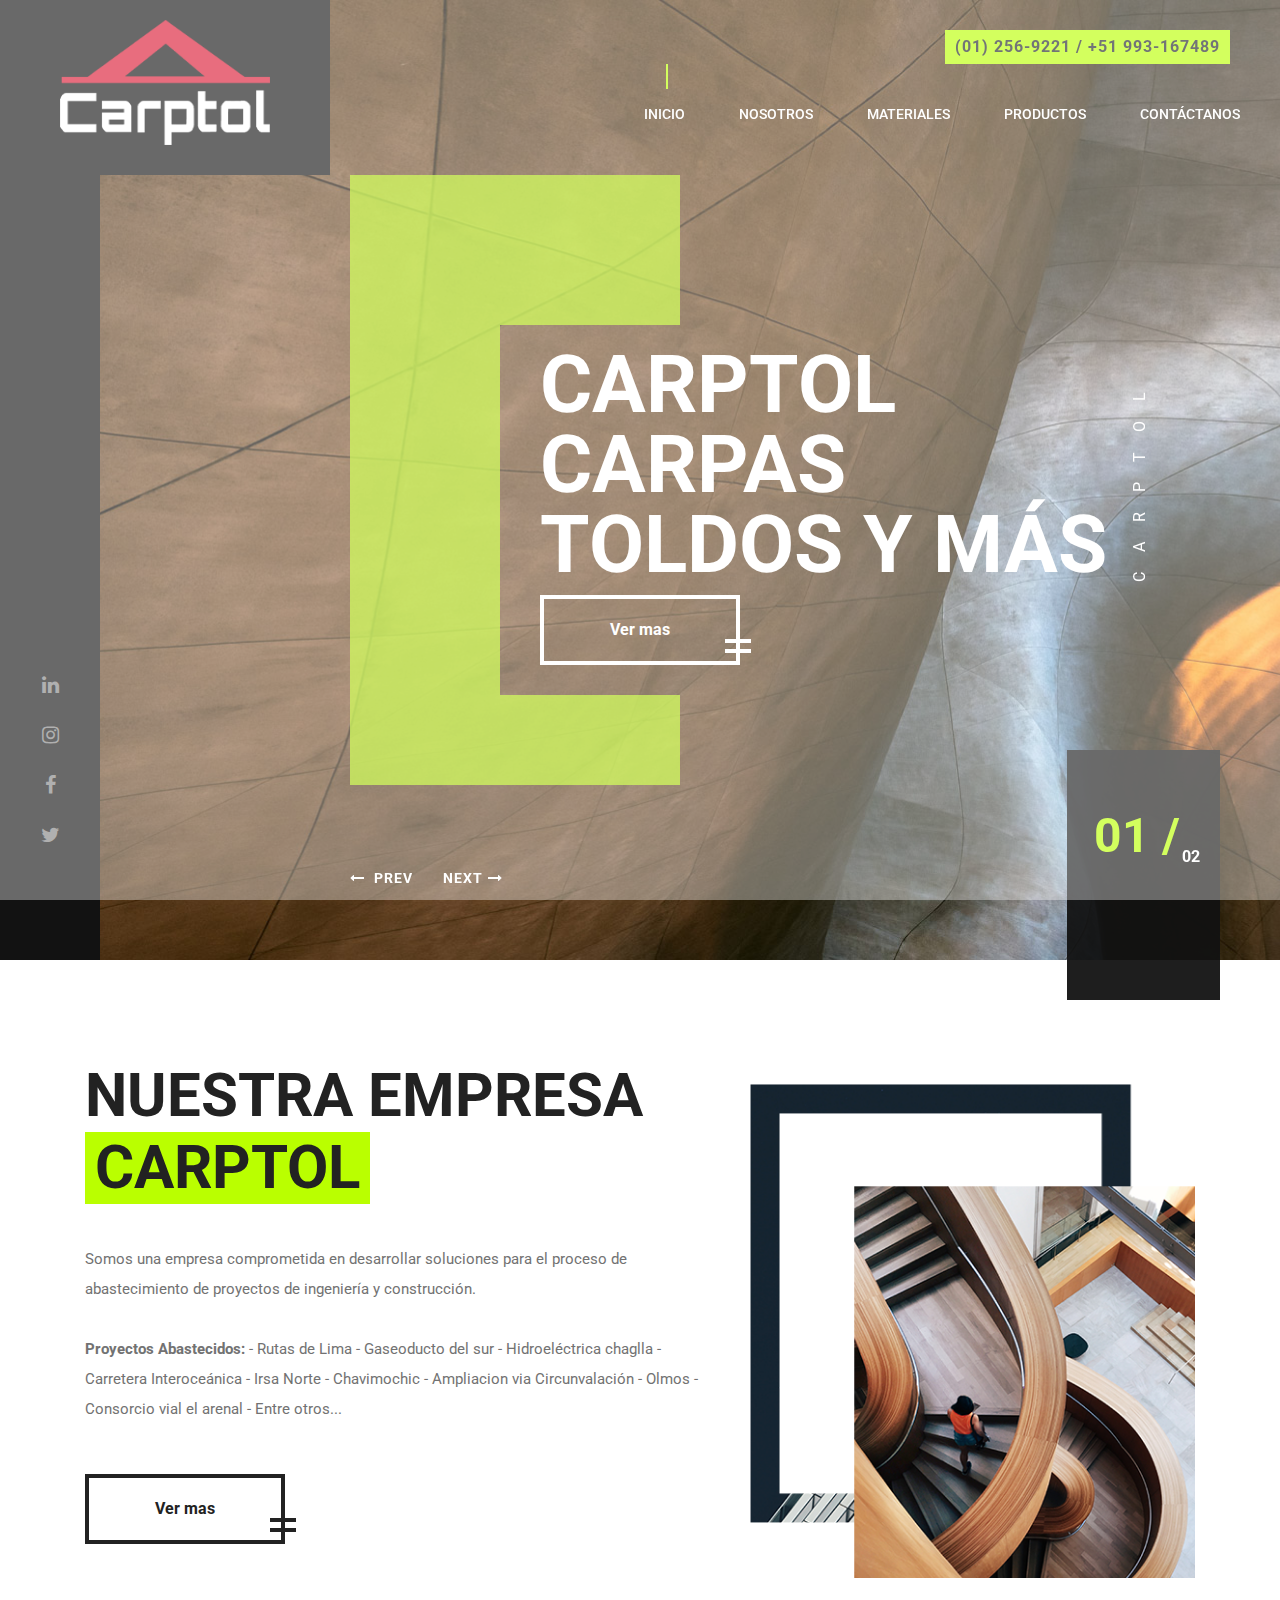
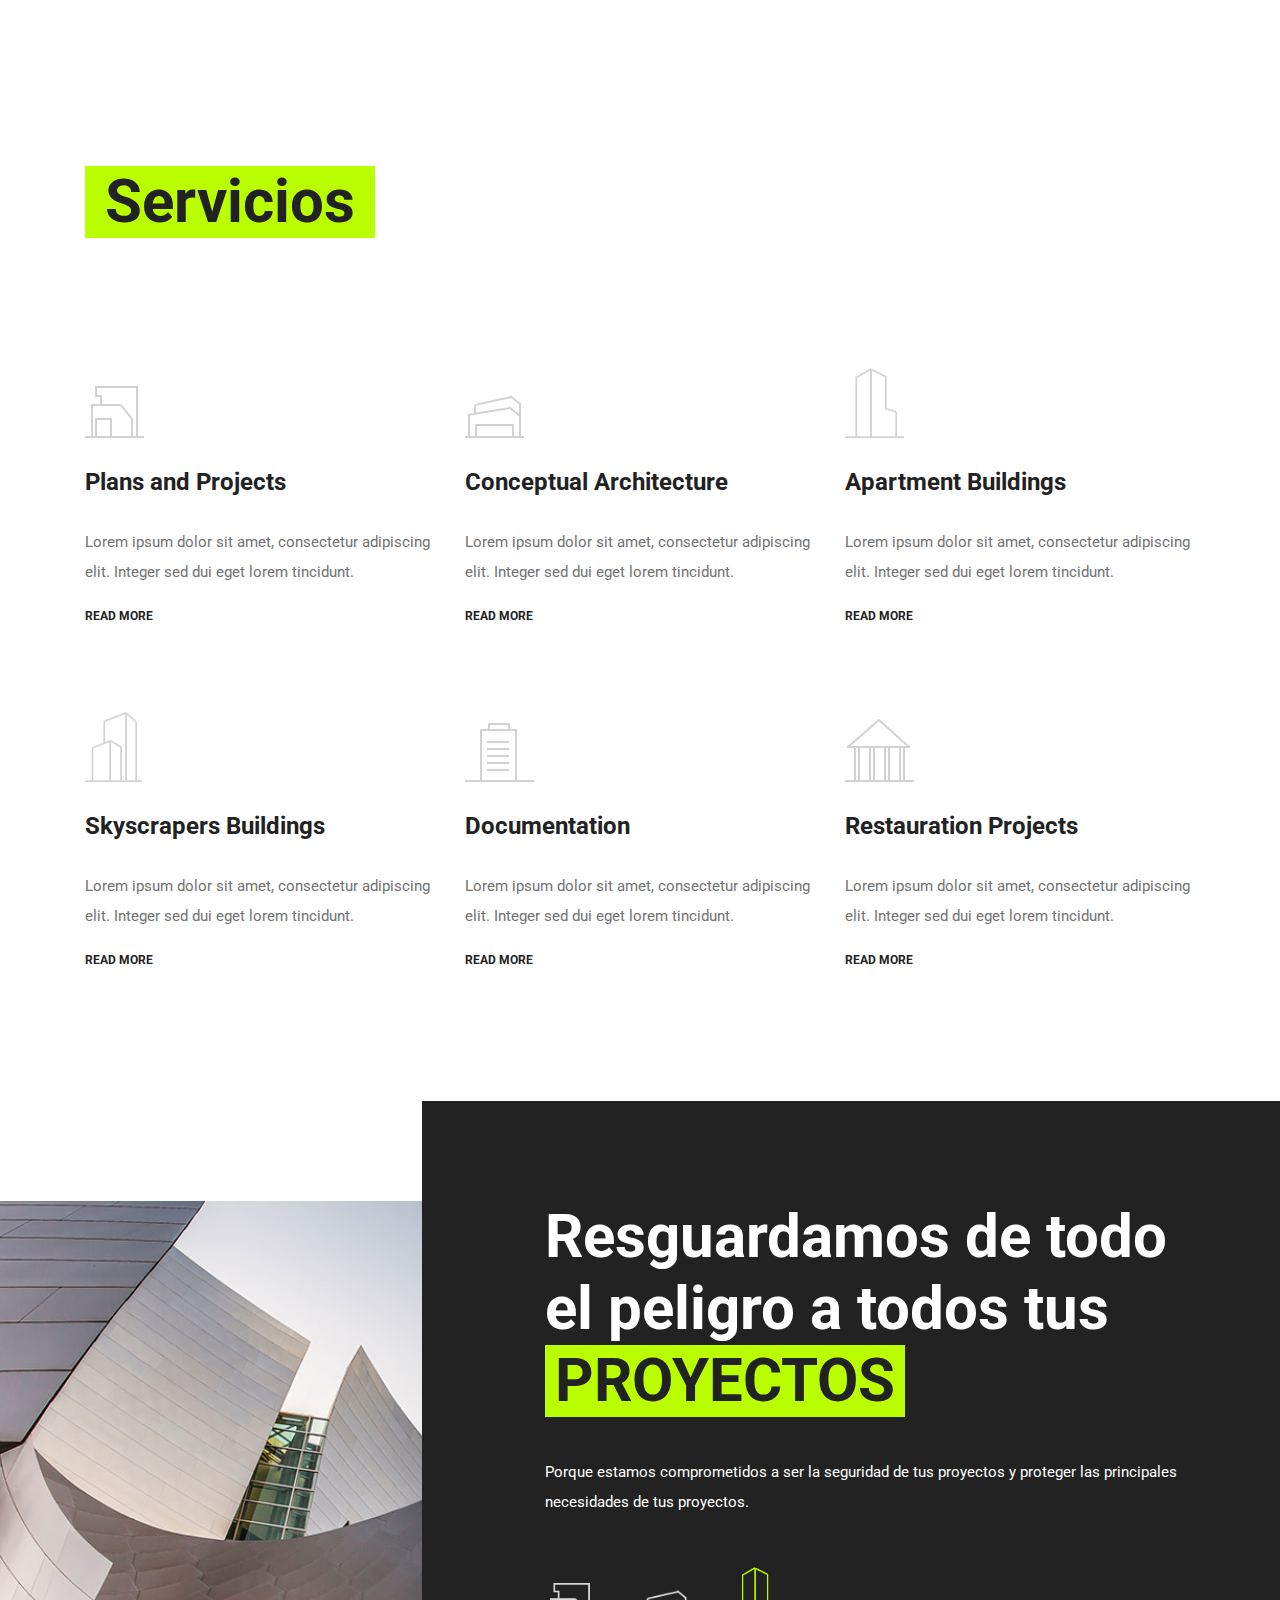
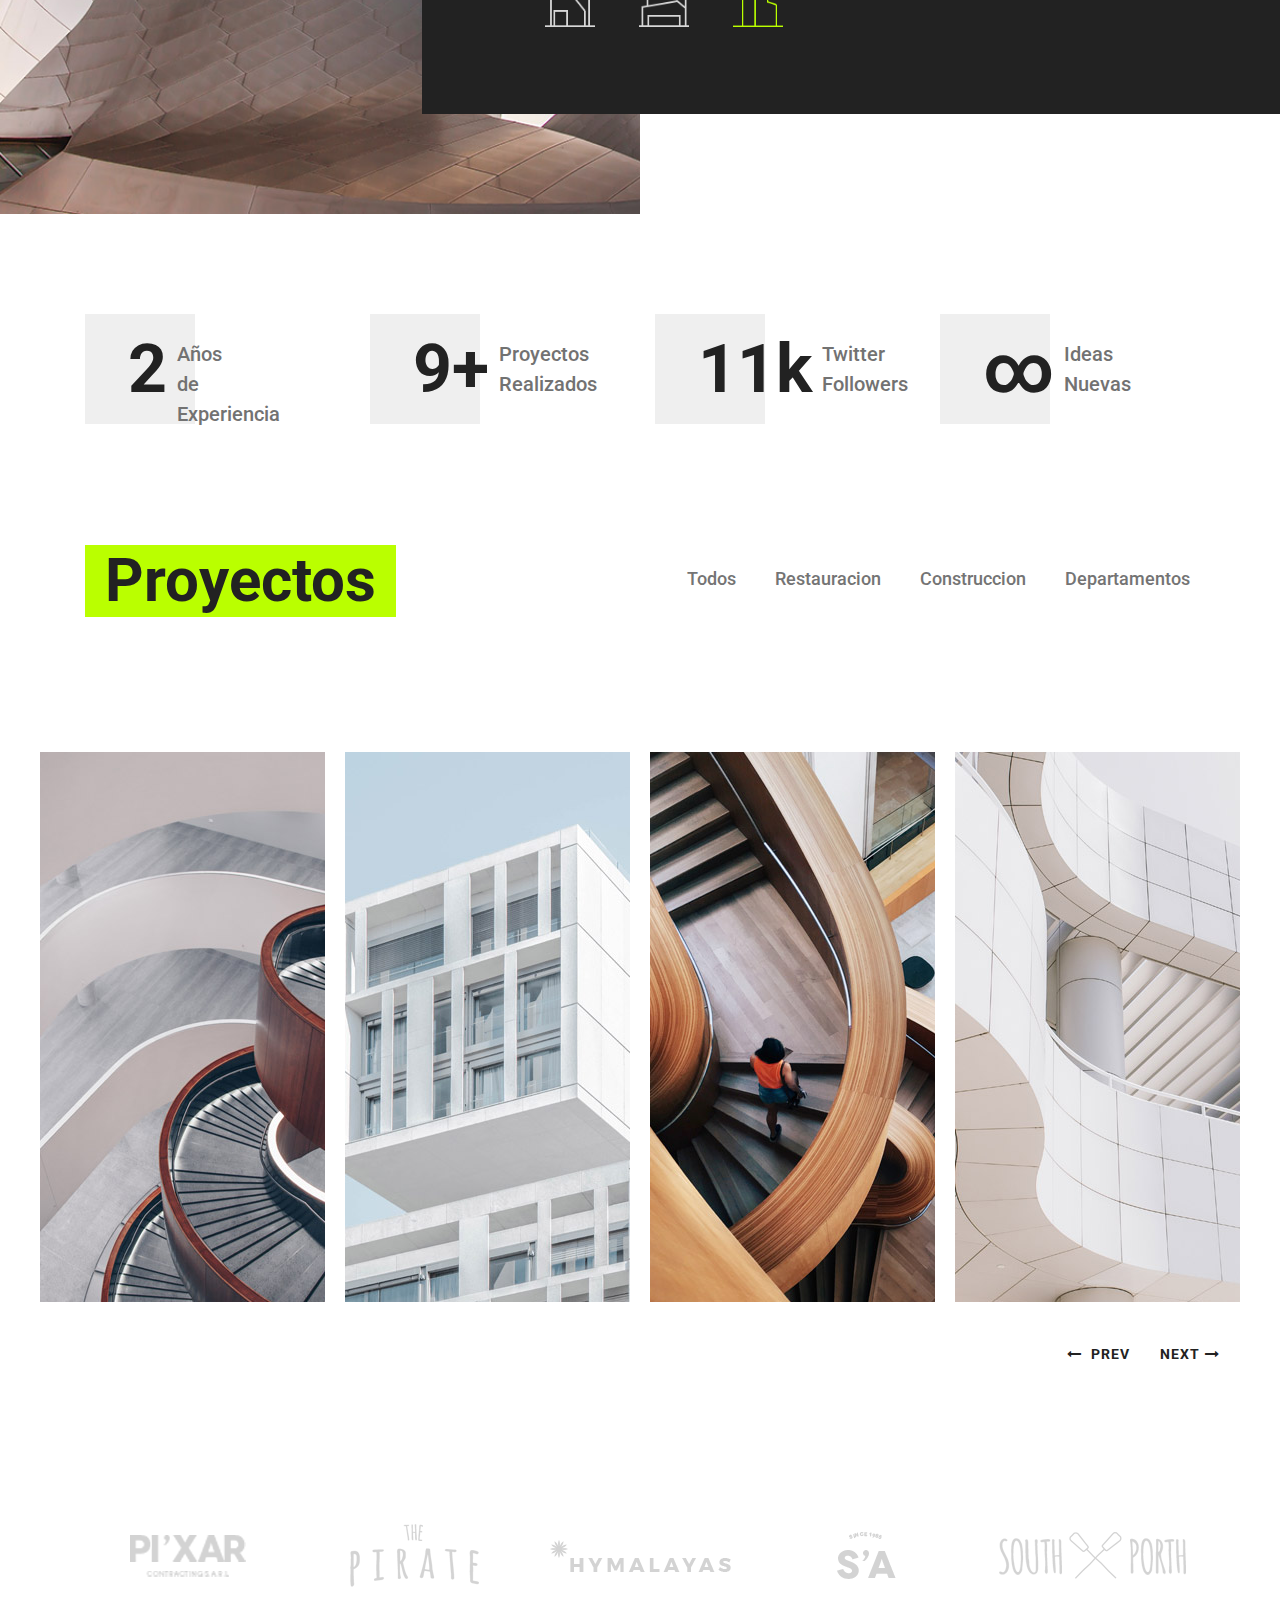
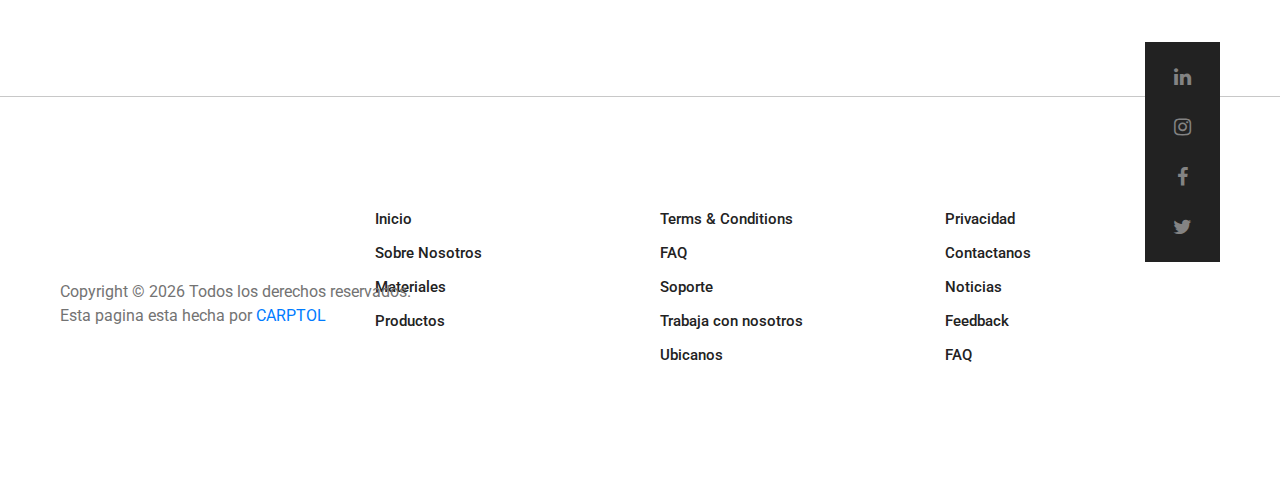
==== index.html @ af7ecfb2 "nuevo logo" ====
<!DOCTYPE html>
<html lang="en">
<head>
	<title>CARPTOL - Carpas, Mantas y Toldos </title>
	<meta charset="UTF-8">
	<meta name="description" content="Arcade - Architecture Template">
	<meta name="keywords" content="arcade, architecture, onepage, creative, html">
	<meta name="viewport" content="width=device-width, initial-scale=1.0">
	<!-- Favicon -->   
	<link href="img/favicon.ico" rel="shortcut icon"/>

	<!-- Google Fonts -->
	<link href="https://fonts.googleapis.com/css?family=Roboto:300,400,500,700" rel="stylesheet">

	<!-- Stylesheets -->
	<link rel="stylesheet" href="css/bootstrap.min.css"/>
	<link rel="stylesheet" href="css/font-awesome.min.css"/>
	<link rel="stylesheet" href="css/animate.css"/>
	<link rel="stylesheet" href="css/owl.carousel.css"/>
	<link rel="stylesheet" href="css/style.css"/>


	<!--[if lt IE 9]>
	  <script src="https://oss.maxcdn.com/html5shiv/3.7.2/html5shiv.min.js"></script>
	  <script src="https://oss.maxcdn.com/respond/1.4.2/respond.min.js"></script>
	<![endif]-->

</head>
<body>
	<!-- Page Preloder -->
	<div id="preloder">
		<div class="loader"></div>
	</div>
	
	<!-- Header section start -->   
	<header class="header-area">
		<a href="index.html" class="logo-area">
			<img src="img/logo2.png" alt="" width="210" height="125">
		</a>
		<div class="nav-switch">
			<i class="fa fa-bars"></i>
		</div>
		<div class="phone-number">(01) 256-9221 / +51 993-167489</div>
		<nav class="nav-menu">
			<ul>
				<li class="active"><a href="index.html">Inicio</a></li>
				<li><a href="about.html">Nosotros</a></li>
				<li><a href="service.html">Materiales</a></li>
				<li><a href="portfolio.html">Productos</a></li>
				<li><a href="contact.html">Contáctanos</a></li>
			</ul>
		</nav>
	</header>
	<!-- Header section end -->   


	<!-- Hero section start -->
	<section class="hero-section">
		<!-- left social link ber -->
		<div class="left-bar">
			<div class="left-bar-content">
				<div class="social-links">
					<a href="#"><i class="fa fa-linkedin"></i></a>
					<a href="#"><i class="fa fa-instagram"></i></a>
					<a href="#"><i class="fa fa-facebook"></i></a>
					<a href="#"><i class="fa fa-twitter"></i></a>
				</div>
			</div>
		</div>
		<!-- Inicio del slider area -->
		<div class="hero-slider">
			<div class="hero-slide-item set-bg" data-setbg="img/bg.jpg">
				<div class="slide-inner">
					<div class="slide-content">
					<h2>CARPTOL<br>CARPAS<br>TOLDOS Y MÁS</h2>
					<a href="#" class="site-btn sb-light">Ver mas</a>
					</div>	
				</div>
			</div>	 
			<div class="hero-slide-item set-bg" data-setbg="img/bg.jpg">
				<div class="slide-inner">
					<div class="slide-content">
					<h2>CARPTOL <br>MANTAS <br> Y MAS</h2>
					<a href="#" class="site-btn sb-light">Ver mas</a>
					</div>	
				</div>
			</div>	
		</div>
		<div class="slide-num-holder" id="snh-1"></div>
		<div class="hero-right-text">CARPTOL</div>
	</section>
	<!-- Fin del slider section end -->


	<!-- Intro section start -->
	<section class="intro-section pt100 pb50">
		<div class="container">
			<div class="row">
				<div class="col-lg-7 intro-text mb-5 mb-lg-0">
					<h2 class="sp-title">NUESTRA EMPRESA<span>CARPTOL</span></h2>
					<p>Somos una empresa comprometida en desarrollar soluciones para el proceso de abastecimiento de proyectos de ingeniería y construcción.<br><br>  
						<b>Proyectos Abastecidos:</b>
							- Rutas de Lima
							- Gaseoducto del sur
							- Hidroeléctrica chaglla
							- Carretera Interoceánica
							- Irsa Norte
							- Chavimochic
							- Ampliacion via Circunvalación
							- Olmos
							- Consorcio vial el arenal
							- Entre otros...

					</p>
					<a href="about.html" class="site-btn sb-dark">Ver mas </a><br><br><br><br>
					</div>
				<div class="col-lg-5 pt-4">
					<img src="img/intro.png" alt="">
				</div>
			</div>
		</div>
	</section>
	<!-- Intro section end -->


	<!-- Service section start -->
	<section class="service-section spad">
		<div class="container">
			<div class="section-title">
				<h2>Servicios</h2>
			</div>
			<div class="row">
				<div class="col-lg-4 col-md-6">
					<div class="service-box">
						<div class="sb-icon">
							<div class="sb-img-icon">
								<img src="img/icon/dark/1.png" alt="">
							</div>
						</div>
						<h3>Plans and Projects</h3>
						<p>Lorem ipsum dolor sit amet, consectetur adipiscing elit. Integer sed dui eget lorem tincidunt.</p>
						<a href="#" class="readmore">READ MORE</a>
					</div>
				</div>
				<div class="col-lg-4 col-md-6">
					<div class="service-box">
						<div class="sb-icon">
							<div class="sb-img-icon">
								<img src="img/icon/dark/2.png" alt="">
							</div>
						</div>
						<h3>Conceptual Architecture</h3>
						<p>Lorem ipsum dolor sit amet, consectetur adipiscing elit. Integer sed dui eget lorem tincidunt.</p>
						<a href="#" class="readmore">READ MORE</a>
					</div>
				</div>
				<div class="col-lg-4 col-md-6">
					<div class="service-box">
						<div class="sb-icon">
							<div class="sb-img-icon">
								<img src="img/icon/dark/3.png" alt="">
							</div>
						</div>
						<h3>Apartment Buildings</h3>
						<p>Lorem ipsum dolor sit amet, consectetur adipiscing elit. Integer sed dui eget lorem tincidunt.</p>
						<a href="#" class="readmore">READ MORE</a>
					</div>
				</div>
				<div class="col-lg-4 col-md-6">
					<div class="service-box">
						<div class="sb-icon">
							<div class="sb-img-icon">
								<img src="img/icon/dark/4.png" alt="">
							</div>
						</div>
						<h3>Skyscrapers Buildings</h3>
						<p>Lorem ipsum dolor sit amet, consectetur adipiscing elit. Integer sed dui eget lorem tincidunt.</p>
						<a href="#" class="readmore">READ MORE</a>
					</div>
				</div>
				<div class="col-lg-4 col-md-6">
					<div class="service-box">
						<div class="sb-icon">
							<div class="sb-img-icon">
								<img src="img/icon/dark/5.png" alt="">
							</div>
						</div>
						<h3>Documentation</h3>
						<p>Lorem ipsum dolor sit amet, consectetur adipiscing elit. Integer sed dui eget lorem tincidunt.</p>
						<a href="#" class="readmore">READ MORE</a>
					</div>
				</div>
				<div class="col-lg-4 col-md-6">
					<div class="service-box">
						<div class="sb-icon">
							<div class="sb-img-icon">
								<img src="img/icon/dark/6.png" alt="">
							</div>
						</div>
						<h3>Restauration Projects</h3>
						<p>Lorem ipsum dolor sit amet, consectetur adipiscing elit. Integer sed dui eget lorem tincidunt.</p>
						<a href="#" class="readmore">READ MORE</a>
					</div>
				</div>
			</div>
		</div>
	</section>
	<!-- Service section end -->



	<!-- CTA section start -->
	<section class="cta-section pt100 pb50">
		<div class="cta-image-box"></div>
		<div class="container">
			<div class="row">
				<div class="col-lg-7 pl-lg-0 offset-lg-5 cta-content">
					<h2 class="sp-title">Resguardamos de todo el peligro a todos tus <span>PROYECTOS</span></h2>
					<p>Porque estamos comprometidos a ser la seguridad de tus proyectos y proteger las principales necesidades de tus proyectos. </p>
					<div class="cta-icons">
						<div class="cta-img-icon">
							<img src="img/icon/light/1.png" alt="">
						</div>
						<div class="cta-img-icon">
							<img src="img/icon/light/2.png" alt="">
						</div>
						<div class="cta-img-icon">
							<img src="img/icon/color/3.png" alt="">
						</div>
					</div>
				</div>
			</div>
		</div>
	</section>
	<!-- CTA section end -->


	<!-- Milestones section Start -->
	<section class="milestones-section spad">
		<div class="container">
			<div class="row">
				<div class="col-lg-3 col-md-6">
					<div class="milestone">
						<h2>2</h2>
						<p>Años <br>de <br>Experiencia</p>
					</div>
				</div>
				<div class="col-lg-3 col-md-6">
					<div class="milestone">
						<h2>9+</h2>
						<p>Proyectos <br>Realizados</p>
					</div>
				</div>
				<div class="col-lg-3 col-md-6">
					<div class="milestone">
						<h2>11k</h2>
						<p>Twitter<br>Followers</p>
					</div>
				</div>
				<div class="col-lg-3 col-md-6">
					<div class="milestone">
						<h2>∞</h2>
						<p>Ideas <br>Nuevas</p>
					</div>
				</div>
			</div>
		</div>
	</section>
	<!-- Milestones section end -->


	<!-- Projects section start -->
	<div class="projects-section pb50">
		<div class="container">
			<div class="row">
				<div class="col-lg-3">
					<div class="section-title">
						<h1>Proyectos</h1>
					</div>
				</div>
				<div class="col-lg-9">
					<ul class="projects-filter-nav">
						<li class="btn-filter" data-filter="*">Todos</li>
						<li class="btn-filter" data-filter=".rest">Restauracion</li>
						<li class="btn-filter" data-filter=".build">Construccion</li>
						<li class="btn-filter" data-filter=".apart">Departamentos</li>
					</ul>
				</div>
			</div>
		</div>                      
		<div id="projects-carousel" class="projects-slider">
			<div class="single-project set-bg rest" data-setbg="img/projects/1.jpg">
				<div class="project-content">
					<h2>Biggest <br> Restaurations</h2>
					<p>Jan 19, 2018</p>
					<a href="#" class="seemore">See Project </a>
				</div>
			</div>
			<div class="single-project set-bg build" data-setbg="img/projects/2.jpg">
				<div class="project-content">
					<h2>Office <br> Building</h2>
					<p>Jan 19, 2018</p>
					<a href="#" class="seemore">See Project </a>
				</div>
			</div>
			<div class="single-project set-bg apart" data-setbg="img/projects/3.jpg">
				<div class="project-content">
					<h2>Nice <br> Apartments</h2>
					<p>Jan 19, 2018</p>
					<a href="#" class="seemore">See Project </a>
				</div>
			</div>
			<div class="single-project set-bg rest" data-setbg="img/projects/4.jpg">
				<div class="project-content">
					<h2>Biggest <br> Restaurations</h2>
					<p>Jan 19, 2018</p>
					<a href="#" class="seemore">See Project </a>
				</div>
			</div>
			<div class="single-project set-bg apart" data-setbg="img/projects/2.jpg">
				<div class="project-content">
					<h2>Office <br> Building</h2>
					<p>Jan 19, 2018</p>
					<a href="#" class="seemore">See Project </a>
				</div>
			</div>
		</div>
	</div>
	<!-- Projects section end -->


	<!-- Clients section start -->
	<div class="client-section spad">
		<div class="container">
			<div id="client-carousel" class="client-slider">
				<div class="single-brand">
					<a href="#">
						<img src="img/clients/1.png" alt="">
					</a>
				</div>
				<div class="single-brand">
					<a href="#">
						<img src="img/clients/2.png" alt="">
					</a>
				</div>
				<div class="single-brand">
					<a href="#">
						<img src="img/clients/3.png" alt="">
					</a>
				</div>
				<div class="single-brand">
					<a href="#">
						<img src="img/clients/4.png" alt="">
					</a>
				</div>
				<div class="single-brand">
					<a href="#">
						<img src="img/clients/5.png" alt="">
					</a>
				</div>
			</div>
		</div>
	</div>
	<!-- Clients section end -->


	<!-- Footer section start -->
	<footer class="footer-section">
		<div class="footer-social">
			<div class="social-links">
				<a href="#"><i class="fa fa-linkedin"></i></a>
				<a href="#"><i class="fa fa-instagram"></i></a>
				<a href="#"><i class="fa fa-facebook"></i></a>
				<a href="#"><i class="fa fa-twitter"></i></a>
			</div>
		</div>
		<div class="container">
			<div class="row">
				<div class="col-lg-9 offset-lg-3">
					<div class="row">
						<div class="col-md-4">
							<div class="footer-item">
								<ul>
									<li><a href="index.html">Inicio</a></li>
									<li><a href="about.html">Sobre Nosotros</a></li>
									<li><a href="service.html">Materiales</a></li>
									<li><a href="portfolio.html">Productos</a></li>
									<!-- <li><a href="#">Blog</a></li> -->
								</ul>
							</div>
						</div>
						<div class="col-md-4">
							<div class="footer-item">
								<ul>
									<li><a href="#">Terms & Conditions</a></li>
									<li><a href="#">FAQ</a></li>
									<li><a href="#">Soporte</a></li>
									<li><a href="#">Trabaja con nosotros</a></li>
									<li><a href="#">Ubicanos</a></li>
								</ul>
							</div>
						</div>
						<div class="col-md-4">
							<div class="footer-item">
								<ul>
									<li><a href="#">Privacidad</a></li>
									<li><a href="contact.html">Contactanos</a></li>
									<li><a href="#">Noticias</a></li>
									<li><a href="#">Feedback</a></li>
									<li><a href="#">FAQ</a></li>
								</ul>
							</div>
						</div>
					</div>
				</div>
			</div>
		</div>

		<!-- Link back to Colorlib can't be removed. Template is licensed under CC BY 3.0. -->
     <div class="copyright">Copyright &copy; <script>document.write(new Date().getFullYear());</script> Todos los derechos reservados.  <br>Esta pagina esta hecha por <a href="https://www.tolmant.com" target="_blank">CARPTOL</a></div>
    <!-- Link back to Colorlib can't be removed. Template is licensed under CC BY 3.0. -->

	</footer>
	<!-- Footer section end -->




	<!--====== Javascripts & Jquery ======-->
	<script src="js/jquery-2.1.4.min.js"></script>
	<script src="js/bootstrap.min.js"></script>
	<script src="js/isotope.pkgd.min.js"></script>
	<script src="js/owl.carousel.min.js"></script>
	<script src="js/jquery.owl-filter.js"></script>
	<script src="js/magnific-popup.min.js"></script>
	<script src="js/circle-progress.min.js"></script>
	<script src="js/main.js"></script>
</body>
</html>
---- css/style.css ----
/* =================================
------------------------------------
  Arcade - Architecture
  Version: 1.0
 ------------------------------------ 
 ====================================*/





/*----------------------------------------*/
/* Template default CSS
/*----------------------------------------*/
html,
body {
	height: 100%;
	font-family: 'Roboto', sans-serif;
}

h1,
h2,
h3,
h4,
h5,
h6 {
	color: #222222;
	margin: 0;
	margin-bottom: 10px;
	font-weight: 700;
}

h1 {
	font-size: 60px;
	margin-bottom: 40px;
}

h1 span {
	background: #baff00;
	padding: 0 10px;
	color: #222222;
	display: inline-block;
}

h2 {
	font-size: 36px;
}

h3 {
	font-size: 24px;
	margin-bottom: 30px;
}

h4 {
	font-size: 15px;
}

p {
	font-size: 15px;
	color: #727272;
	line-height: 2;
}

img {
	max-width: 100%;
}

input:focus,
select:focus,
button:focus,
textarea:focus {
	outline: none;
}

a:hover,
a:focus {
	text-decoration: none;
	outline: none;
}

ul,
ol {
	padding: 0;
	margin: 0;
}

/*------------------------
  Helper css
--------------------------*/
.sp-title {
	font-size: 60px;
	margin-bottom: 40px;
}

.sp-title span {
	background: #baff00;
	padding: 0 10px;
	color: #222222;
	display: inline-block;
}

.pt100 {
	padding-top: 100px;
}

.pb100 {
	padding-bottom: 100px;
}

.pt50 {
	padding-top: 50px;
}

.pb50 {
	padding-bottom: 50px;
}

.mb100 {
	margin-bottom: 100px;
}

.spad {
	padding: 100px 0;
}

.section-title {
	margin-bottom: 75px;
}

.section-title h1,
.section-title h2 {
	display: inline-block;
	background: #baff00;
	padding: 0 20px;
	margin-bottom: 0;
	font-size: 60px;
}

.set-bg {
	background-size: cover;
	background-repeat: no-repeat;
}

/*------------------------
  Common element css
--------------------------*/
/*=== Preloder ===*/
#preloder {
	position: fixed;
	width: 100%;
	height: 100%;
	top: 0;
	left: 0;
	z-index: 999999;
	background: #fff;
}

.loader {
	width: 30px;
	height: 30px;
	border: 3px solid #000;
	position: absolute;
	top: 50%;
	left: 50%;
	margin-top: -13px;
	margin-left: -13px;
	border-radius: 60px;
	border-left-color: transparent;
	animation: loader 0.8s linear infinite;
	-webkit-animation: loader 0.8s linear infinite;
	}

@keyframes loader {
	0% {
		transform: rotate(0deg);
	}
	50% {
		transform: rotate(180deg);
	}
	100% {
		transform: rotate(360deg);
	}
}

@-webkit-keyframes loader {
	0% {
		-webkit-transform: rotate(0deg);
	}
	50% {
		-webkit-transform: rotate(180deg);
	}
	100% {
		-webkit-transform: rotate(360deg);
	}
}
.site-btn {
	display: inline-block;
	font-weight: 700;
	border: 4px solid;
	min-width: 200px;
	text-align: center;
	padding: 19px 0;
	position: relative;
	background-color: transparent;
	margin-right: 15px;
	z-index: 1;
}

.site-btn:after,
.site-btn:before {
	position: absolute;
	content: "";
	width: 26px;
	height: 4px;
	right: -15px;
}

.site-btn:after {
	bottom: 8px;
}

.site-btn:before {
	bottom: 18px;
}

.site-btn.sb-light {
	color: #fff;
}

.site-btn.sb-light:after,
.site-btn.sb-light:before {
	background: #fff;
}

.site-btn.sb-dark {
	color: #222222;
}

.site-btn.sb-dark:after,
.site-btn.sb-dark:before {
	background: #222222;
}

.site-btn.sb-solid-color {
	background: #baff00;
	border-color: #baff00;
}

.site-btn.sb-solid-color:after,
.site-btn.sb-solid-color:before {
	background: #222222;
}

.site-btn.sb-solid-dark {
	background: #222;
	border-color: #222;
	color: #baff00;
}

.site-btn.sb-solid-dark:after,
.site-btn.sb-solid-dark:before {
	background: #baff00;
}

.element {
	margin-bottom: 100px;
}

/*===  Accordion ===*/
.accordion-area .panel {
	margin-bottom: 15px;
}

.accordion-area .panel-header {
	background: #f0f0f0;
	display: block;
	padding: 12px 50px;
	font-size: 14px;
	font-weight: 700;
	position: relative;
	-webkit-transition: all 0.4s ease-out 0s;
	-o-transition: all 0.4s ease-out 0s;
	transition: all 0.4s ease-out 0s;
}

.accordion-area .panel-header.active {
	background: #baff00;
}

.accordion-area .panel-header.active .panel-link:after {
	content: "-";
}

.accordion-area .panel-header.active .panel-link.collapsed:after {
	content: "+";
}

.accordion-area .panel-link {
	position: absolute;
	right: 0;
	top: 0;
	height: 100%;
	width: 50px;
	background: #baff00;
	border: none;
	cursor: pointer;
}

.accordion-area .panel-body p {
	font-size: 14px;
	margin-bottom: 0;
	padding-top: 25px;
}

.accordion-area .panel-body {
	padding: 0 5px;
}

.accordion-area .panel-link:after {
	content: "+";
	position: absolute;
	left: 50%;
	font-size: 16px;
	font-weight: 700;
	top: 50%;
	line-height: 16px;
	margin-top: -8px;
	margin-left: -4px;
}

/*===  Tab  ===*/
.tab-element .nav-tabs {
	border-bottom: none;
	margin-bottom: 35px;
}

.tab-element .nav-tabs .nav-link {
	border: none;
	background: #f0f0f0;
	border-radius: 0;
	margin-right: 5px;
	font-size: 14px;
	font-weight: 500;
	color: #222;
	padding: 15px 30px;
}

.tab-element .nav-tabs .nav-link.active {
	background: #baff00;
}

.tab-element .nav-tabs .nav-link.active,
.tab-element .nav-tabs .nav-link:hover {
	border: none;
}

.tab-element .tab-pane h4 {
	font-size: 18px;
	margin: 25px 0 20px;
}

.tab-element .tab-pane p {
	font-size: 14px;
}

/*===  Loader ===*/
.circle-progress {
	text-align: center;
	padding-top: 30px;
	display: inline-block;
}

.circle-progress .prog-circle {
	position: relative;
	margin-bottom: -155px;
}

.circle-progress .prog-circle:after {
	position: absolute;
	content: "";
	width: 177px;
	height: 177px;
	left: 9px;
	top: 9px;
	border-radius: 50%;
	border: 2px solid #fff;
	z-index: 1;
}

.circle-progress canvas {
	-webkit-transform: rotate(90deg);
	-ms-transform: rotate(90deg);
	transform: rotate(90deg);
}

.circle-progress .progress-info {
	width: 100%;
	border-radius: 150px;
	margin: 0 auto;
	padding-top: 22px;
}

.circle-progress .progress-info h2 {
	font-size: 48px;
}

.circle-progress .prog-title {
	text-align: center;
	margin-top: 100px;
}

.circle-progress .prog-title h3 {
	font-size: 18px;
	color: #727272;
}

.img-popup-warp .mfp-content {
	opacity: 0;
	-webkit-transform: scale(0.8);
	    -ms-transform: scale(0.8);
	        transform: scale(0.8);
	-webkit-transition: all 0.4s;
	-o-transition: all 0.4s;
	transition: all 0.4s;
}

.img-popup-warp.mfp-ready .mfp-content {
	opacity: 1;
	-webkit-transform: scale(1);
	    -ms-transform: scale(1);
	        transform: scale(1);
}

/*----------------------------------------*/
/*  Header CSS
/*----------------------------------------*/
.header-area {
	position: absolute;
	width: 100%;
	top: 0;
	z-index: 50;
}

.logo-area {
	float: left;
	display: inline-block;
	background: #121212;
	padding: 20px 60px 30px;
}

.phone-number {
	float: right;
	display: inline-block;
	padding: 5px 10px;
	background: #baff00;
	font-weight: 700;
	letter-spacing: 1px;
	margin-top: 30px;
	margin-right: 50px;
}

.nav-switch {
	display: none;
}

.nav-menu {
	display: inline-block;
	float: right;
}

.nav-menu ul {
	list-style: none;
}

.nav-menu ul li {
	display: inline;
}

.nav-menu ul li a {
	display: inline-block;
	padding: 40px 10px 5px;
	text-transform: uppercase;
	margin-right: 30px;
	font-size: 14px;
	color: #fff;
	font-weight: 500;
	position: relative;
}

.nav-menu ul li a:after {
	position: absolute;
	content: "";
	width: 2px;
	height: 0;
	left: 50%;
	margin-left: 1px;
	top: 0;
	background: #baff00;
	-webkit-transition: all 0.4s;
	-o-transition: all 0.4s;
	transition: all 0.4s;
}

.nav-menu ul li a:hover:after {
	height: 25px;
}

.nav-menu ul li.active>a:after {
	height: 25px;
}

/*---------------------------------------*/
/*  Hero Section CSS
/*----------------------------------------*/
.hero-section {
	height: 960px;
	background: #ededed;
	position: relative;
}

.left-bar {
	position: absolute;
	width: 100px;
	height: 100%;
	background: #121212;
	z-index: 20;
}

.left-bar .left-bar-content {
	position: absolute;
	width: 100%;
	bottom: 0;
	text-align: center;
	margin-bottom: 90px;
}

.social-links a {
	display: block;
	color: #838383;
	margin-bottom: 20px;
	font-size: 20px;
	-webkit-transition: all 0.4s;
	-o-transition: all 0.4s;
	transition: all 0.4s;
}

.social-links a:hover {
	color: #baff00;
}

.hero-right-text {
	position: absolute;
	right: 140px;
	-webkit-transform: rotate(-90deg);
	    -ms-transform: rotate(-90deg);
	        transform: rotate(-90deg);
	-webkit-transform-origin: right center;
	    -ms-transform-origin: right center;
	        transform-origin: right center;
	bottom: 60%;
	z-index: 30;
	color: #fff;
	text-transform: uppercase;
	letter-spacing: 20px;
}

.hero-slider .hero-slide-item {
	width: 100%;
	height: 960px;
	display: table;
}

.hero-slider .hero-slide-item .slide-inner {
	display: table-cell;
	vertical-align: middle;
	position: relative;
}

.hero-slider .owl-nav {
	position: absolute;
	display: inline-block;
	left: 350px;
	bottom: 70px;
}

.hero-slider .owl-nav .owl-prev,
.hero-slider .owl-nav .owl-next {
	display: inline-block;
	margin-right: 30px;
	font-size: 14px;
	font-weight: 700;
	color: #fff;
	letter-spacing: 1px;
	-webkit-transition: all 0.4s;
	-o-transition: all 0.4s;
	transition: all 0.4s;
}

.hero-slider .owl-nav .owl-prev:hover,
.hero-slider .owl-nav .owl-next:hover {
	color: #baff00;
}

.hero-slider .owl-nav .owl-prev i {
	margin-right: 5px;
}

.hero-slider .owl-nav .owl-next {
	margin-right: 0px;
}

.hero-slider .owl-nav .owl-next i {
	margin-left: 5px;
}

.slide-num-holder {
	width: 153px;
	height: 250px;
	position: absolute;
	right: 60px;
	background: rgba(18, 18, 18, 0.95);
	bottom: -40px;
	z-index: 111;
	text-align: right;
	padding-right: 20px;
	padding-top: 60px;
	color: #fff;
	font-weight: 700;
}

.slide-num-holder span {
	font-size: 48px;
	color: #baff00;
	position: relative;
	top: -10px;
	right: -10px;
}

.slide-content {
	margin-left: 350px;
	margin-bottom: 50px;
	padding-left: 190px;
	padding-top: 170px;
	padding-bottom: 70px;
	position: relative;
	opacity: 0;
	-webkit-transition: all 0.6s;
	-o-transition: all 0.6s;
	transition: all 0.6s;
}

.slide-content:after {
	position: absolute;
	content: "";
	height: calc(100% + 50px);
	width: 330px;
	border-top: 150px solid #baff00;
	border-left: 150px solid #baff00;
	border-bottom: 90px solid #baff00;
	top: 0;
	left: 0;
	opacity: 0.73;
}

.slide-content h2 {
	color: #fff;
	font-size: 80px;
	line-height: 80px;
}

.owl-item.active .slide-content {
	opacity: 1;
}

/*----------------------------------------*/
/*  Intro Section CSS
/*----------------------------------------*/
.intro-text p {
	margin-bottom: 50px;
}

/*----------------------------------------*/
/*  Service Section CSS
/*----------------------------------------*/
.service-box {
	margin-bottom: 30px;
}

.service-box .sb-icon {
	margin-bottom: 30px;
	width: 100px;
	height: 125px;
	text-align: center;
	position: relative;
	overflow: hidden;
	background-color: transparent;
	-webkit-transition: all 0.4s;
	-o-transition: all 0.4s;
	transition: all 0.4s;
}

.service-box .sb-icon .sb-img-icon {
	position: absolute;
	left: 0;
	bottom: 0;
	-webkit-transition: all 0.3s;
	-o-transition: all 0.3s;
	transition: all 0.3s;
}

.service-box .sb-icon .sb-img-icon img {
	opacity: 0.2;
	max-height: 70px;
	-webkit-transition: all 0.3s;
	-o-transition: all 0.3s;
	transition: all 0.3s;
}

.service-box .sb-icon::after {
	content: "";
	position: absolute;
	width: 100%;
	height: 100%;
	background: #fff;
	left: 25px;
	top: -80px;
	-webkit-transform: rotate(-65deg);
	    -ms-transform: rotate(-65deg);
	        transform: rotate(-65deg);
}

.service-box .readmore {
	font-size: 12px;
	font-weight: 700;
	color: #222222;
	display: inline-block;
	padding: 2px 0;
	background-color: transparent;
	-webkit-transition: all 0.4s;
	-o-transition: all 0.4s;
	transition: all 0.4s;
}

.service-box:hover .sb-icon {
	background-color: #baff00;
}

.service-box:hover .sb-icon .sb-img-icon {
	left: 15px;
	margin-bottom: 5px;
}

.service-box:hover .sb-icon .sb-img-icon img {
	opacity: 1;
}

.service-box:hover .readmore {
	background-color: #baff00;
	padding: 2px 10px;
}

/*----------------------------------------*/
/*  CTA Section CSS
/*----------------------------------------*/
.cta-section {
	position: relative;
	margin-bottom: 100px;
}

.cta-section:after {
	content: "";
	position: absolute;
	width: 67%;
	height: 100%;
	right: 0;
	top: 0;
	background: #222222;
	z-index: 2;
}

.cta-section .cta-image-box {
	position: absolute;
	width: 50%;
	height: 100%;
	left: 0;
	background-image: url("../img/cta-img.jpg");
	background-repeat: no-repeat;
	background-size: cover;
}

.cta-section .container {
	position: relative;
	z-index: 9;
}

.cta-section .cta-content h2 {
	color: #fff;
}

.cta-section .cta-content p {
	color: #fff;
	margin-bottom: 30px;
}

.cta-section .cta-content .cta-img-icon {
	display: inline-block;
	height: 80px;
	position: relative;
	width: 50px;
	margin-right: 40px;
	margin-bottom: 30px;
}

.cta-section .cta-content .cta-img-icon:last-child {
	margin-right: 0;
}

.cta-section .cta-content .cta-img-icon img {
	position: absolute;
	left: 0;
	bottom: 0;
	max-height: 100%;
}

/*----------------------------------------*/
/*  Milestones Section CSS
/*----------------------------------------*/
.milestone {
	min-height: 110px;
	padding-left: 43px;
	padding-top: 15px;
	position: relative;
}

.milestone h2 {
	margin-bottom: 0;
	font-size: 68px;
	display: inline-block;
	float: left;
	position: relative;
	z-index: 1;
}

.milestone p {
	float: left;
	font-size: 20px;
	margin-top: 10px;
	margin-left: 10px;
	line-height: 1.5;
	position: relative;
	z-index: 1;
	font-weight: 500;
}

.milestone:after {
	position: absolute;
	content: "";
	width: 110px;
	height: 110px;
	left: 0;
	top: 0;
	background: #efefef;
	-webkit-transition: all 0.3s;
	-o-transition: all 0.3s;
	transition: all 0.3s;
}

.milestone:hover:after {
	background: #baff00;
}

/*----------------------------------------*/
/*  Projects Section CSS
/*----------------------------------------*/
.projects-filter-nav {
	list-style: none;
	text-align: right;
	margin-top: 20px;
}

.projects-filter-nav li {
	display: inline-block;
	margin-left: 25px;
	color: #747474;
	font-size: 18px;
	font-weight: 500;
	padding: 0 5px;
	cursor: pointer;
	-webkit-transition: .4s;
	-o-transition: .4s;
	transition: .4s;
}

.projects-filter-nav li.btn-active {
	background: #baff00;
	color: #222222;
}

.projects-slider {
	padding: 0 40px;
	margin-top: 60px;
}

.projects-slider .single-project {
	height: 550px;
	width: 100%;
	background: #333;
	-o-transition: .8s;
	transition: .8s;
	-webkit-transition: .8s;
	-ms-transform: translateX(0);
	    transform: translateX(0);
	-webkit-transform: translateX(0);
	opacity: 1;
}

.projects-slider .single-project .project-content {
	padding: 50px;
	height: 100%;
	background: rgba(13, 13, 13, 0.5);
	-webkit-transition: all 0.4s ease 0s;
	-o-transition: all 0.4s ease 0s;
	transition: all 0.4s ease 0s;
	opacity: 0;
}

.projects-slider .single-project .project-content h2 {
	color: #fff;
	font-weight: 500;
	position: relative;
	top: 20px;
	-webkit-transition: all 0.6s ease 0s;
	-o-transition: all 0.6s ease 0s;
	transition: all 0.6s ease 0s;
}

.projects-slider .single-project .project-content p {
	color: #baff00;
	font-weight: 500;
	position: relative;
	top: 40px;
	-webkit-transition: all 0.4s ease 0s;
	-o-transition: all 0.4s ease 0s;
	transition: all 0.4s ease 0s;
}

.projects-slider .single-project .seemore {
	position: absolute;
	right: 50px;
	bottom: 30px;
	background: #baff00;
	font-size: 14px;
	font-weight: 700;
	color: #222;
	display: inline-block;
	padding: 2px 8px;
	-webkit-transition: all 0.4s ease 0s;
	-o-transition: all 0.4s ease 0s;
	transition: all 0.4s ease 0s;
}

.projects-slider .single-project:hover .project-content {
	opacity: 1;
}

.projects-slider .single-project:hover .project-content h2,
.projects-slider .single-project:hover .project-content p {
	top: 0;
}

.projects-slider .single-project:hover .seemore {
	bottom: 50px;
}

.projects-slider .single-project.__loading {
	opacity: 0;
	-ms-transform: translateX(40px);
	    transform: translateX(40px);
	-webkit-transform: translateX(40px);
}

.projects-slider .owl-nav {
	text-align: right;
	max-width: 1170px;
	margin: 40px auto 0;
}

.projects-slider .owl-nav .owl-prev,
.projects-slider .owl-nav .owl-next {
	display: inline-block;
	margin-right: 20px;
	font-size: 14px;
	font-weight: 700;
	color: #222222;
	letter-spacing: 1px;
	-webkit-transition: all 0.4s;
	-o-transition: all 0.4s;
	transition: all 0.4s;
	padding: 0 5px;
}

.projects-slider .owl-nav .owl-prev:hover,
.projects-slider .owl-nav .owl-next:hover {
	background: #baff00;
}

.projects-slider .owl-nav .owl-prev i {
	margin-right: 5px;
}

.projects-slider .owl-nav .owl-next {
	margin-right: 0px;
}

.projects-slider .owl-nav .owl-next i {
	margin-left: 5px;
}

/*----------------------------------------*/
/*  Client Section CSS
/*----------------------------------------*/
.client-slider .single-brand {
	display: table;
	height: 80px;
	width: 100%;
}

.client-slider .single-brand a {
	display: table-cell;
	vertical-align: middle;
	text-align: center;
}

.client-slider .single-brand a img {
	width: auto;
	margin: 0 auto;
	opacity: 0.2;
	-webkit-transition: all 0.4s;
	-o-transition: all 0.4s;
	transition: all 0.4s;
}

.client-slider .single-brand a:hover img {
	opacity: 1;
}

/*----------------------------------------*/
/*  Footer Section CSS
/*----------------------------------------*/
.footer-section {
	padding-top: 110px;
	padding-bottom: 110px;
	border-top: 1px solid #c8c8c8;
	position: relative;
}

.footer-section .copyright {
	position: absolute;
	top: 50%;
	margin-top: -12px;
	left: 60px;
	color: #737373;
}

.footer-section .footer-social {
	width: 75px;
	text-align: center;
	position: absolute;
	right: 60px;
	top: -55px;
	padding-top: 20px;
	background: #222;
}

.footer-item ul {
	list-style: none;
}

.footer-item ul li {
	display: block;
	margin-bottom: 10px;
}

.footer-item ul li a {
	display: inline-block;
	font-size: 15px;
	font-weight: 500;
	color: #222222;
	padding: 0 5px;
}

.footer-item ul li a:hover {
	background: #baff00;
}

/*----------------------------------------*/
/*  Other pages CSS
/*----------------------------------------*/
.page-header-section {
	height: 445px;
	padding-top: 200px;
}

.page-header-section .header-title {
	font-size: 82px;
	color: #fff;
}

.page-header-section .header-title span {
	background: none;
	color: #baff00;
}

/*----------------------------------------*/
/*  About page CSS
/*----------------------------------------*/
.testimonials-section {
	position: relative;
	margin: 60px 0;
}

.testimonials-section h1 {
	color: #fff;
}

.testimonials-section:after {
	content: "";
	position: absolute;
	width: 67%;
	height: 100%;
	right: 0;
	top: 0;
	background: #222222;
	z-index: 2;
}

.testimonials-section .testimonials-image-box {
	position: absolute;
	width: 50%;
	height: calc(100% + 120px);
	left: 0;
	top: -60px;
	background-image: url("../img/cta-img.jpg");
	background-repeat: no-repeat;
	background-size: cover;
}

.testimonials-section .container {
	position: relative;
	z-index: 9;
}

.testimonials-section .qut {
	color: #baff00;
	font-size: 36px;
	margin-bottom: 20px;
}

.ts-item p {
	color: #fff;
	font-style: italic;
	margin-bottom: 50px;
}

.ts-item h4 {
	font-size: 15px;
	font-weight: 400;
	color: #baff00;
	margin-bottom: 0;
}

.ts-item span {
	font-size: 12px;
	color: #fff;
}

.team-member {
	padding-right: 67px;
	position: relative;
}

.team-member img {
	min-width: 100%;
}

.team-member .member-info {
	position: absolute;
	padding-left: 35px;
	padding-top: 10px;
	padding-bottom: 10px;
	width: 230px;
	background: #fff;
	bottom: 37px;
	right: 0;
	-webkit-box-shadow: 6px 7px 20px rgba(114, 114, 114, 0.21);
	        box-shadow: 6px 7px 20px rgba(114, 114, 114, 0.21);
	-webkit-transition: all 0.4s;
	-o-transition: all 0.4s;
	transition: all 0.4s;
}

.team-member .member-info h2 {
	font-size: 30px;
	margin-bottom: 0;
}

.team-member .member-info p {
	color: #222222;
	font-size: 15px;
	font-weight: 500;
	margin-bottom: 0;
}

.team-member:hover .member-info {
	background: #baff00;
	-webkit-box-shadow: 0px 0px 0px rgba(114, 114, 114, 0.21);
	        box-shadow: 0px 0px 0px rgba(114, 114, 114, 0.21);
}

.promo-section {
	padding-top: 90px;
	padding-bottom: 150px;
}

.promo-text h1 {
	margin-bottom: 20px;
}

.promo-text p {
	font-size: 16px;
	font-weight: 500;
	color: #222;
	margin-bottom: 0;
}

.slide-num-holder.test-slider {
	right: auto;
	left: 100%;
	bottom: -160px;
	width: 160px;
	height: 230px;
	padding-right: 30px;
	padding-top: 80px;
}

/*----------------------------------------*/
/*  Service page CSS
/*----------------------------------------*/
.service-slider {
	position: relative;
}

.service-slider .owl-controls {
	position: absolute;
	height: 100%;
	width: 14px;
	left: 0;
	top: 0;
	display: -ms-grid;
	display: grid;
}

.service-slider .owl-dots {
	display: table-cell;
	vertical-align: middle;
}

.service-slider .owl-dots .owl-dot {
	width: 14px;
	height: 13px;
	margin-bottom: 10px;
	background: #e8e8e8;
}

.service-slider .owl-dots .owl-dot.active {
	background: #baff00;
}

.service-text h2 {
	font-size: 30px;
	margin-bottom: 30px;
}

.service-text p {
	margin-bottom: 50px;
}

.service-text ol {
	list-style: none;
}

.service-text ol li {
	font-size: 20px;
	font-weight: 700;
	color: #727272;
	margin-bottom: 20px;
}

.solid-service-box {
	text-align: center;
	background: #fff;
	padding: 50px 30px;
	-webkit-transition: all 0.4s ease-out 0s;
	-o-transition: all 0.4s ease-out 0s;
	transition: all 0.4s ease-out 0s;
}

.solid-service-box h2 {
	font-size: 48px;
	color: #727272;
	margin-bottom: 20px;
	-webkit-transition: all 0.4s;
	-o-transition: all 0.4s;
	transition: all 0.4s;
}

.solid-service-box h3 {
	margin-bottom: 20px;
}

.solid-service-box p {
	font-size: 14px;
	margin-bottom: 20px;
}

.solid-service-box .readmore {
	font-size: 12px;
	font-weight: 700;
	text-transform: uppercase;
	color: #222;
	opacity: 0;
	visibility: hidden;
	position: relative;
	bottom: -20px;
	-webkit-transition: all 0.4s;
	-o-transition: all 0.4s;
	transition: all 0.4s;
}

.solid-service-box:hover {
	background: #baff00;
}

.solid-service-box:hover h2 {
	color: #222;
}

.solid-service-box:hover .readmore {
	visibility: visible;
	opacity: 1;
	bottom: 0;
}

.promo-box {
	width: 1383px;
	margin: 0 auto;
	padding: 40px 0;
}

.promo-box .promo-text h1,
.promo-box .promo-text p {
	color: #fff;
}

/*----------------------------------------*/
/*  Blog page CSS
/*----------------------------------------*/
.blog-post {
	margin-bottom: 120px;
}

.blog-post .thumb {
	padding: 25px;
	position: relative;
}

.blog-post .thumb:after {
	position: absolute;
	content: "";
	width: 100%;
	height: calc(100% - 100px);
	top: 0;
	left: 0;
	background: #f0f0f0;
	z-index: -1;
	-webkit-transition: all 0.4s ease-out 0s;
	-o-transition: all 0.4s ease-out 0s;
	transition: all 0.4s ease-out 0s;
}

.blog-post .post-date {
	font-size: 14px;
	font-weight: 700;
	color: #222;
	display: inline-block;
	background: #baff00;
	padding: 4px 15px;
	margin-bottom: 20px;
}

.blog-post h2 {
	font-size: 30px;
}

.blog-post h2 a {
	color: #222;
}

.blog-post p {
	margin-bottom: 0;
}

.blog-post .post-meta {
	margin-bottom: 40px;
}

.blog-post .post-meta a {
	color: #727272;
	font-size: 12px;
	margin-right: 10px;
}

.blog-post .post-meta a i {
	font-size: 16px;
	margin-left: 5px;
}

.blog-post:hover .thumb:after {
	background: #baff00;
}

.pagination {
	display: inline-block;
	padding: 20px 30px;
	background: #222;
	border-radius: 0;
}

.pagination a {
	font-size: 18px;
	font-weight: 700;
	color: #fff;
}

.pagination a.active {
	font-size: 48px;
	color: #baff00;
}

.search {
	position: relative;
}

.widget-area {
	margin-bottom: 80px;
}

.widget-area .widget-title {
	font-size: 22px;
	margin-bottom: 40px;
}

.widget-area .search input {
	width: 100%;
	background: #f0f0f0;
	border: none;
	font-size: 12px;
	padding: 10px;
	padding-right: 35px;
	font-style: italic;
}

.widget-area .search button {
	position: absolute;
	right: 0;
	top: 0;
	background: none;
	border: none;
	color: #838383;
	height: 100%;
	width: 40px;
}

.widget-area ul {
	list-style: none;
}

.widget-area ul li a {
	font-size: 15px;
	display: inline-block;
	margin-bottom: 15px;
	font-weight: 500;
	color: #727272;
	padding: 3px 10px;
	padding-left: 25px;
	position: relative;
	-webkit-transition: all 0.3s;
	-o-transition: all 0.3s;
	transition: all 0.3s;
}

.widget-area ul li a:after {
	position: absolute;
	content: "+";
	color: #838383;
	left: 5px;
	top: 3px;
	-webkit-transition: all 0.3s;
	-o-transition: all 0.3s;
	transition: all 0.3s;
}

.widget-area ul li a:hover {
	background: #baff00;
	color: #222;
}

.widget-area ul li a:hover:after {
	color: #222;
}

.widget-area ul li:last-child a {
	margin-bottom: 0;
}

.widget-area .rp-widget .rp-widget-item {
	margin-bottom: 30px;
	overflow: hidden;
}

.widget-area .rp-widget .rp-widget-item:last-child {
	margin-bottom: 0;
}

.widget-area .rp-widget .thumb {
	width: 68px;
	height: 68px;
	float: left;
	margin-right: 30px;
	background: #ddd;
	display: block;
}

.widget-area .rp-widget .rp-content {
	padding-left: 98px;
}

.widget-area .rp-widget h4 {
	line-height: 1.5;
	margin-bottom: 0;
}

.widget-area .rp-widget p {
	font-size: 12px;
	font-weight: 500;
	margin-bottom: 0;
}

.widget-area .quote-widget span {
	font-size: 47px;
	font-style: italic;
	color: #727272;
}

.widget-area .quote-widget p {
	font-style: italic;
	margin-bottom: 0;
	font-size: 13px;
}

.widget-area .instagram-widget {
	padding-top: 30px;
}

.widget-area .instagram-widget a {
	display: block;
	overflow: hidden;
	width: 33.33333%;
	float: left;
	position: relative;
}

.widget-area .instagram-widget a:after {
	position: absolute;
	content: "";
	width: 100%;
	height: 100%;
	left: 0;
	top: 0;
	background: #baff00;
	opacity: 0;
	-webkit-transition: all 0.3s;
	-o-transition: all 0.3s;
	transition: all 0.3s;
}

.widget-area .instagram-widget a:before {
	position: absolute;
	content: "+";
	color: #fff;
	font-weight: 500;
	text-align: center;
	font-size: 36px;
	line-height: 36px;
	width: 20px;
	top: 50%;
	margin-top: -13px;
	left: 50%;
	margin-left: -10px;
	text-shadow: 0 0 20px #999;
	opacity: 0;
	-webkit-transition: all 0.3s;
	-o-transition: all 0.3s;
	transition: all 0.3s;
	z-index: 2;
}

.widget-area .instagram-widget a:hover:after,
.widget-area .instagram-widget a:hover:before {
	opacity: 1;
}

.widget-area .instagram-widget a img {
	min-width: 100%;
}

/*----------------------------------------*/
/*  Contact page CSS
/*----------------------------------------*/
.cf-social {
	margin-top: 50px;
}

.cf-social a {
	color: #222;
	margin-right: 25px;
}

.contact-form {
	padding-top: 10px;
}

.contact-form input,
.contact-form textarea {
	width: 100%;
	font-size: 13px;
	border: none;
	background: #f0f0f0;
	padding: 15px 20px;
	margin-bottom: 20px;
}

.contact-form textarea {
	height: 200px;
	margin-bottom: 30px;
}

.contact-form ::-webkit-input-placeholder {
	font-style: italic;
}

.contact-form :-ms-input-placeholder {
	font-style: italic;
}

.contact-form ::-ms-input-placeholder {
	font-style: italic;
}

.contact-form ::placeholder {
	font-style: italic;
}

.map-area {
	height: 685px;
	width: 100%;
	display: block;
	background: #f0f0f0;
	margin-bottom: 2px;
}

/*----------------------------------------*/
/*  Portfolio page CSS
/*----------------------------------------*/
.portfolio-filter {
	list-style: none;
}

.portfolio-filter li {
	display: inline-block;
	margin-right: 40px;
	font-size: 14px;
	color: #222;
	cursor: pointer;
	font-weight: 500;
}

.portfolio-filter li.active {
	text-decoration: underline;
	-webkit-text-decoration-color: #2046f2;
	        text-decoration-color: #2046f2;
}

.portfolio-warp {
	display: block;
	overflow: hidden;
}

.portfolio-warp .grid-item {
	width: 20%;
	background-position: center;
}

.portfolio-warp .grid-item:after {
	content: '';
	display: block;
	clear: both;
}

.portfolio-warp .grid-item.grid-wide,
.portfolio-warp .grid-item.grid-long {
	width: 40%;
}

.portfolio-warp .grid-item a {
	width: 100%;
	height: 100%;
	display: block;
	background: rgba(186, 255, 0, 0.45);
	opacity: 0;
	-webkit-transition: all 0.4s;
	-o-transition: all 0.4s;
	transition: all 0.4s;
}

.portfolio-warp .grid-item a:after {
	position: absolute;
	content: "+";
	left: 50%;
	top: 60%;
	width: 48px;
	margin-left: -24px;
	margin-top: -24px;
	color: #fff;
	font-size: 48px;
	line-height: 48px;
	text-align: center;
	-webkit-transition: all 0.4s;
	-o-transition: all 0.4s;
	transition: all 0.4s;
	text-shadow: 0 0 10px rgba(0, 0, 0, 0.25);
}

.portfolio-warp .grid-item:hover a {
	opacity: 1;
}

.portfolio-warp .grid-item:hover a:after {
	top: 50%;
}

.portfolio-warp .grid-sizer {
	width: 20%;
}

/* ===========================
  Responsive
==============================*/
@media only screen and (max-width: 1477px) {
	.slide-num-holder.test-slider {
		left: auto;
		right: 0;
	}
}

@media only screen and (max-width: 1400px) {
	.promo-box {
		width: 100%;
	}
}

/* Medium screen : 992px. */
@media only screen and (min-width: 992px) and (max-width: 1199px) {
	.phone-number {
		margin-right: 30px;
	}
	.nav-menu ul li a {
		margin-right: 20px;
	}
	.slide-content {
		margin-left: 220px;
	}
	.milestone p {
		margin-left: 10px;
		font-size: 17px;
	}
	.milestone h2 {
		font-size: 55px;
	}
	.milestone:after {
		width: 90px;
		height: 90px;
	}
	.slide-num-holder {
		right: 20px;
	}
	.hero-right-text {
		right: 100px;
	}
}

/* Tablet :768px. */
@media only screen and (min-width: 768px) and (max-width: 991px) {
	.logo-area {
		padding: 20px 40px 30px;
	}
	.slide-content {
		margin-left: 170px;
		margin-bottom: -35px;
		padding-left: 120px;
		padding-top: 120px;
		padding-bottom: 30px;
	}
	.slide-content h2 {
		font-size: 60px;
		line-height: 60px;
	}
	.slide-content:after {
		border-top: 100px solid #baff00;
		border-left: 100px solid #baff00;
		border-bottom: 60px solid #baff00;
	}
	.hero-slider .owl-nav {
		left: 170px;
	}
	.slide-num-holder {
		right: 20px;
	}
	.hero-right-text {
		bottom: 70%;
		right: 100px;
	}
	.nav-menu ul li a {
		margin-right: 5px;
		font-size: 13px;
		padding: 37px 7px 5px;
	}
	.phone-number {
		font-size: 12px;
		margin-right: 10px;
	}
	.team-member {
		margin-bottom: 30px;
	}
	.portfolio-warp .grid-item {
		width: 50%;
	}
	.portfolio-warp .grid-item.grid-wide,
	.portfolio-warp .grid-item.grid-long {
		width: 50%;
	}
	.portfolio-warp .grid-sizer {
		width: 50%;
	}
	.solid-service-box {
		margin-bottom: 30px;
	}
	.cta-section {
		background: #222;
		margin-bottom: 0;
	}
	.testimonials-section {
		background: #222;
		margin: 0;
	}
	.testimonials-image-box,
	.testimonials-section:after,
	.cta-image-box,
	.cta-section:after {
		display: none;
	}
	.hero-section,
	.hero-slider .hero-slide-item {
		height: 850px;
	}
	.milestone,
	.solid-service-box {
		margin-bottom: 30px;
	}
	.footer-section .footer-social {
		width: auto;
		top: -25px;
		right: 50%;
		padding: 10px;
		margin-right: -133px;
	}
	.footer-section .social-links a {
		display: inline-block;
		padding: 0 15px;
		margin-bottom: 0;
	}
	.projects-filter-nav {
		text-align: left;
	}
	.projects-filter-nav li {
		margin-left: 0;
		margin-right: 15px;
	}
	.footer-section .copyright {
		position: relative;
		width: 100%;
		max-width: 720px;
		margin: 40px auto 0;
		left: 0;
		top: 0;
		margin-bottom: -50px;
		padding-left: 15px;
	}
}

/* Large Mobile :480px. */
@media only screen and (max-width: 767px) {
	h1,
	.sp-title {
		font-size: 45px;
	}
	.page-header-section .header-title {
		font-size: 55px;
	}
	.left-bar {
		width: 70px;
	}
	.slide-content:after,
	.hero-right-text,
	.phone-number {
		display: none;
	}
	.nav-switch {
		position: absolute;
		right: 20px;
		font-size: 30px;
		color: #fff;
		top: 20px;
		display: block;
	}
	.nav-menu {
		position: absolute;
		width: calc(100% - 90px);
		left: 80px;
		background: #121212;
		top: 100%;
		margin-top: 11px;
		display: none;
	}
	.nav-menu ul li a {
		display: block;
		padding: 16px 21px;
		border-bottom: 1px solid #202020;
		margin-right: 0;
	}
	.nav-menu ul li a:after {
		left: 20px;
	}
	.nav-menu ul li.active>a:after,
	.nav-menu ul li a:hover:after {
		height: 10px;
	}
	.hero-section {
		height: auto;
	}
	.hero-slider .hero-slide-item {
		padding: 150px 0;
		height: auto;
	}
	.slide-content h2 {
		font-size: 60px;
		line-height: 60px;
	}
	.hero-slider .owl-nav {
		padding-left: 70px;
		width: 100%;
		text-align: center;
		left: 0;
	}
	.slide-content {
		margin-left: 70px;
		padding: 0;
		text-align: center;
	}
	.slide-num-holder,
	.slide-num-holder.test-slider {
		right: 0;
		height: 75px;
		width: 136px;
		padding-top: 18px;
	}
	.slide-num-holder span,
	.slide-num-holder.test-slider span {
		font-size: 40px;
	}
	.slide-num-holder.test-slider {
		bottom: -135px;
	}
	.team-member {
		margin-bottom: 30px;
	}
	.portfolio-warp .grid-item {
		width: 50%;
	}
	.portfolio-warp .grid-item.grid-wide,
	.portfolio-warp .grid-item.grid-long {
		width: 50%;
	}
	.portfolio-warp .grid-sizer {
		width: 50%;
	}
	.cta-section {
		background: #222;
		margin-bottom: 0;
	}
	.testimonials-section {
		background: #222;
		margin: 0;
	}
	.testimonials-image-box,
	.testimonials-section:after,
	.cta-image-box,
	.cta-section:after {
		display: none;
	}
	.milestone,
	.solid-service-box {
		margin-bottom: 30px;
	}
	.projects-filter-nav {
		text-align: left;
	}
	.footer-section .footer-social {
		width: auto;
		top: -25px;
		right: 50%;
		padding: 10px;
		margin-right: -133px;
	}
	.footer-section .social-links a {
		display: inline-block;
		padding: 0 15px;
		margin-bottom: 0;
	}
	.footer-section .copyright {
		position: relative;
		width: 100%;
		max-width: 720px;
		margin: 40px auto 0;
		left: 0;
		top: 0;
		margin-bottom: -50px;
		padding-left: 15px;
		text-align: center;
	}
	.footer-item {
		margin-bottom: 40px;
	}
}

/* small mobile :320px. */
@media only screen and (max-width: 479px) {
	.logo-area {
		padding: 20px 30px 30px;
	}
	.header-area {
		background: #121212;
		padding-right: 66px;
	}
	.nav-menu {
		width: 100%;
		left: 0;
		margin-top: 0;
		border-top: 2px solid;
	}
	.left-bar {
		display: none;
	}
	.hero-slider .owl-nav {
		padding-left: 0;
	}
	.slide-content {
		margin-left: 0;
		padding: 0 15px;
	}
	.slide-content h2 {
		font-size: 35px;
		line-height: 1.5;
	}
	.portfolio-warp .grid-item {
		width: 100%;
	}
	.portfolio-warp .grid-item.grid-wide,
	.portfolio-warp .grid-item.grid-long {
		width: 100%;
	}
	.portfolio-warp .grid-sizer {
		width: 100%;
	}
	.projects-slider {
		padding: 0 15px;
	}
}
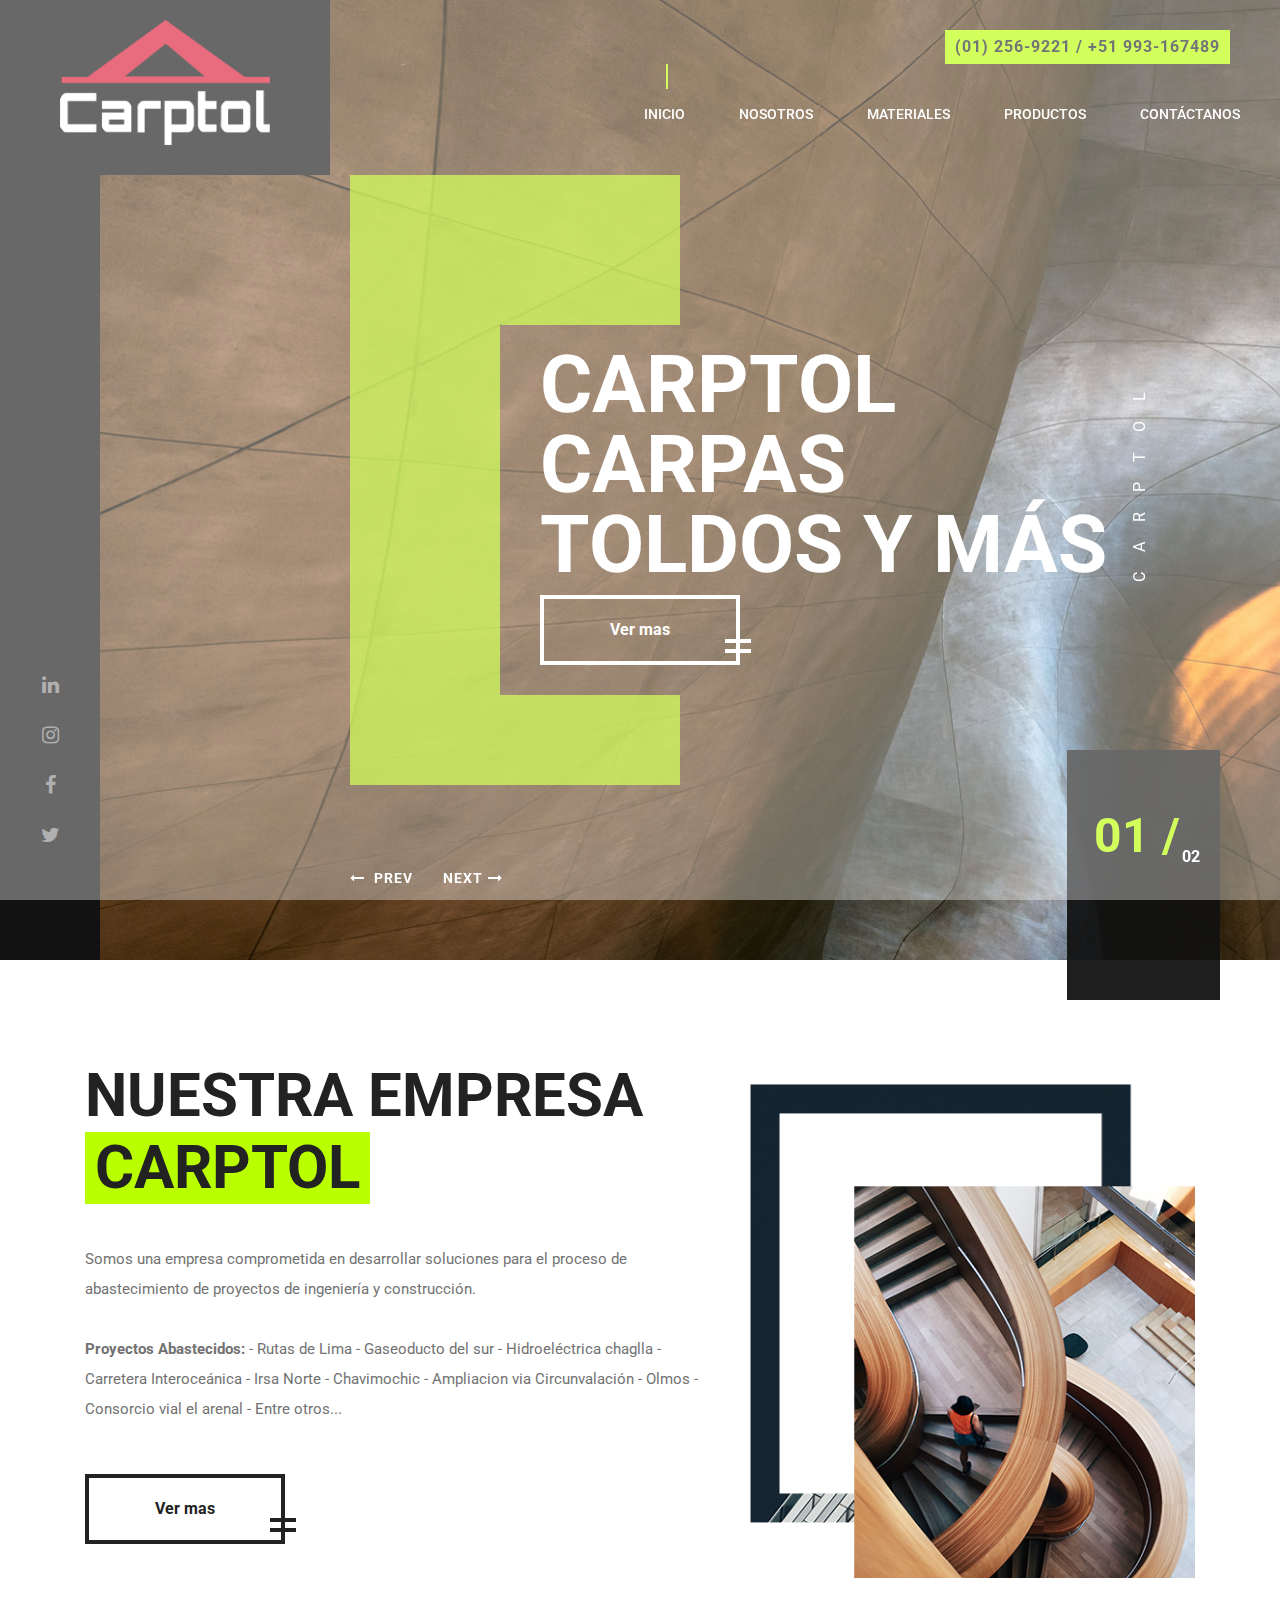
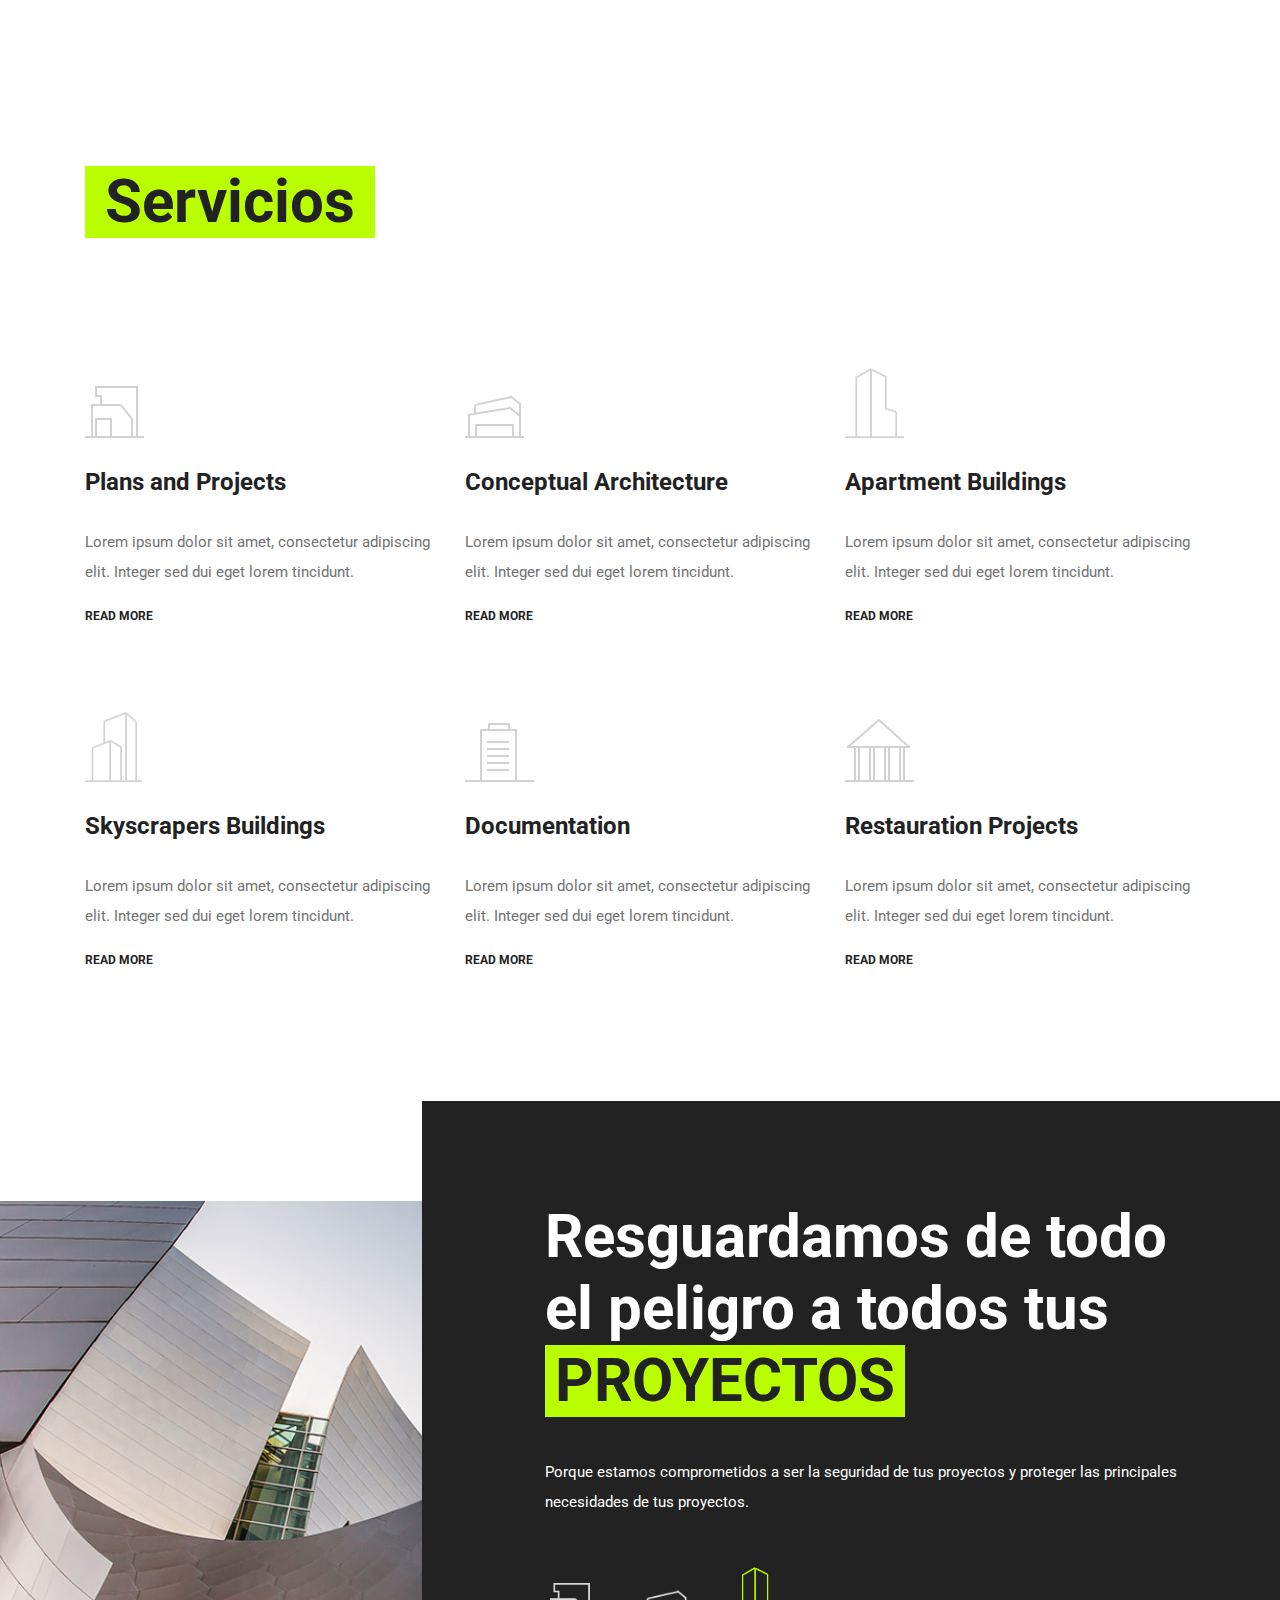
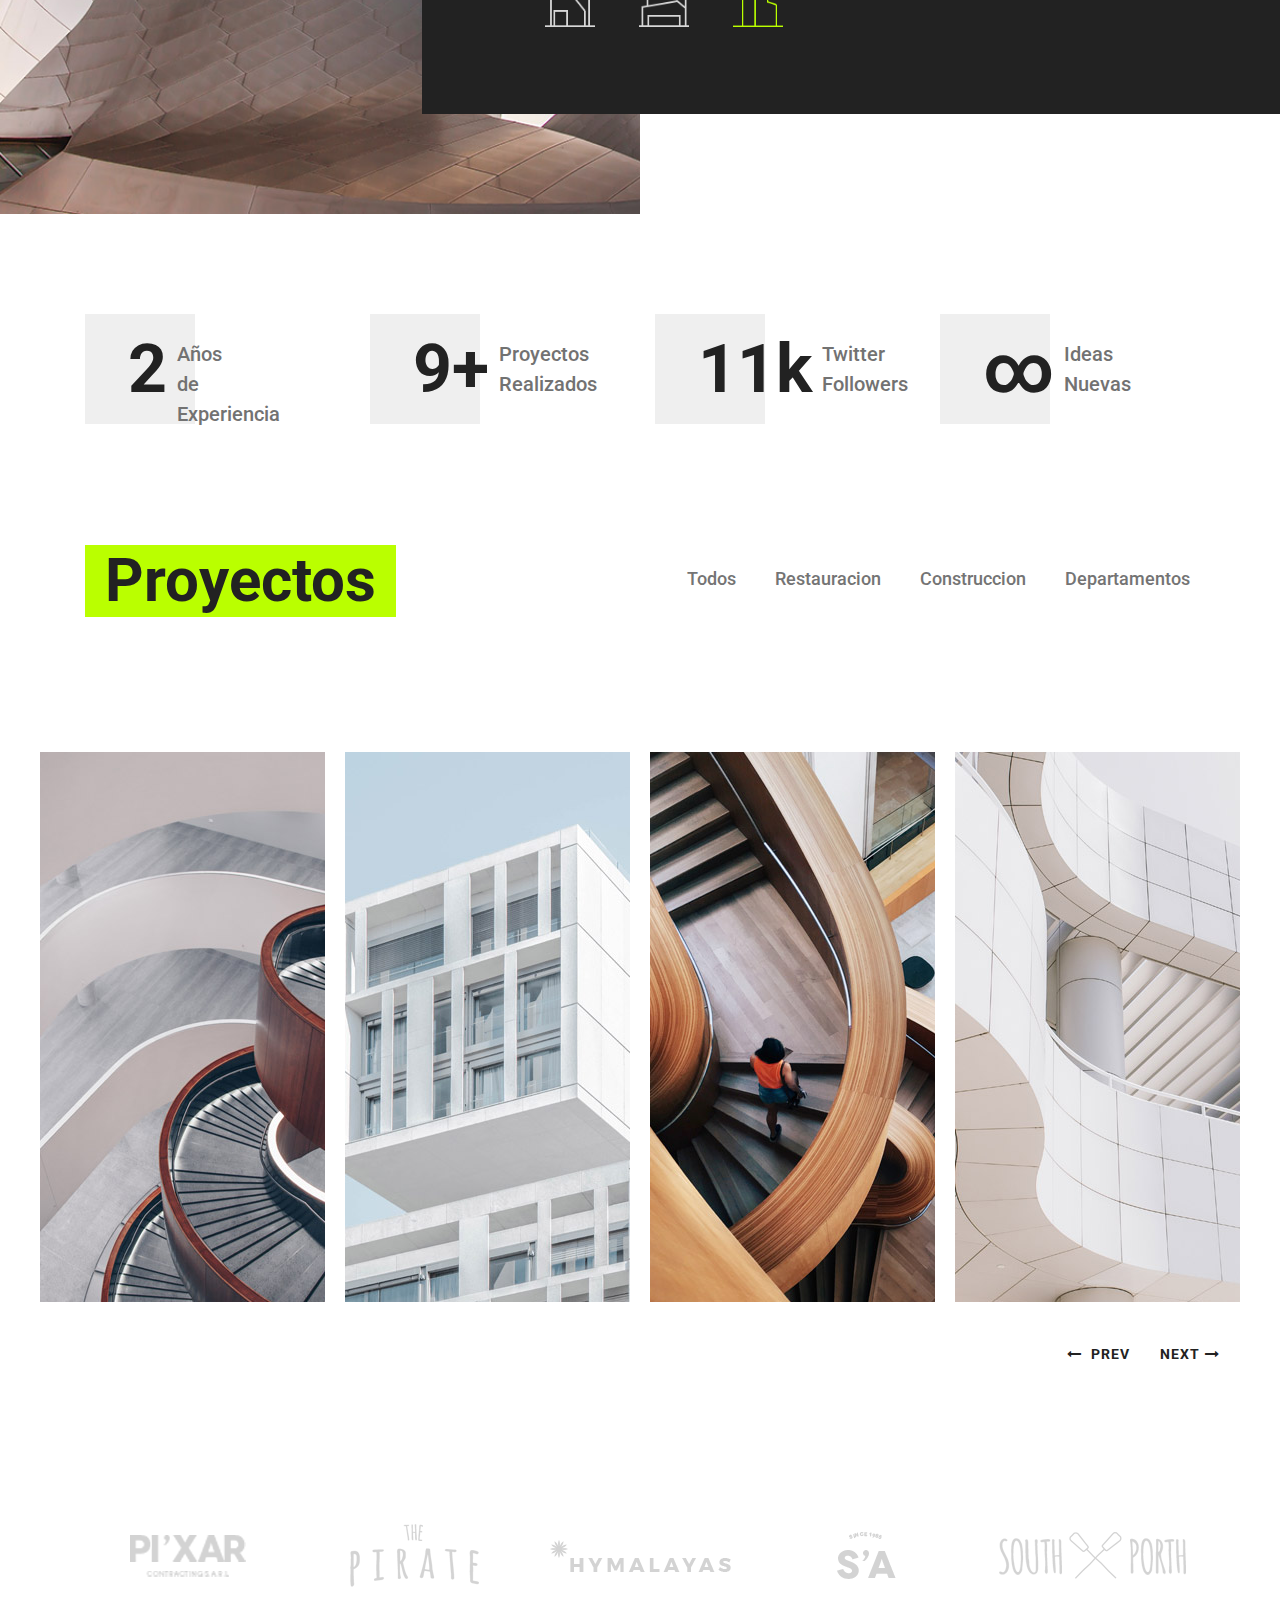
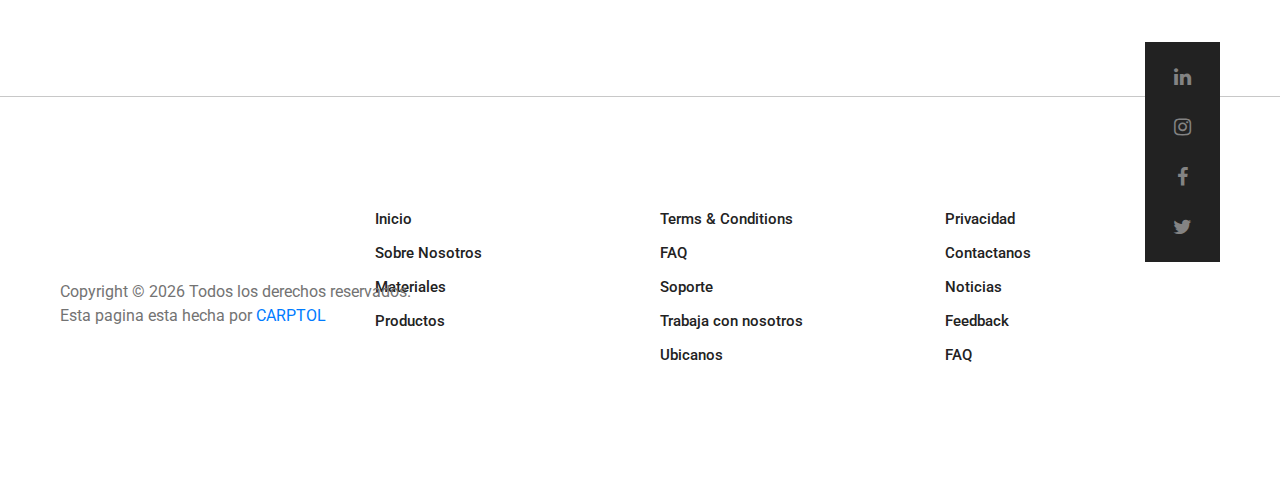
==== commit 2f9d01d6: "Cambios en productos y materiales, ademas se cambio el copyright" ====
--- a/index.html
+++ b/index.html
@@ -417,7 +417,7 @@
 		</div>
 
 		<!-- Link back to Colorlib can't be removed. Template is licensed under CC BY 3.0. -->
-     <div class="copyright">Copyright &copy; <script>document.write(new Date().getFullYear());</script> Todos los derechos reservados.  <br>Esta pagina esta hecha por <a href="https://www.tolmant.com" target="_blank">CARPTOL</a></div>
+     <div class="copyright">Copyright &copy; <script>document.write(new Date().getFullYear());</script> Todos los derechos reservados.  <br>Esta pagina esta hecha por <a href="https://www.carptol.com" target="_blank">CARPTOL</a></div>
     <!-- Link back to Colorlib can't be removed. Template is licensed under CC BY 3.0. -->
 
 	</footer>
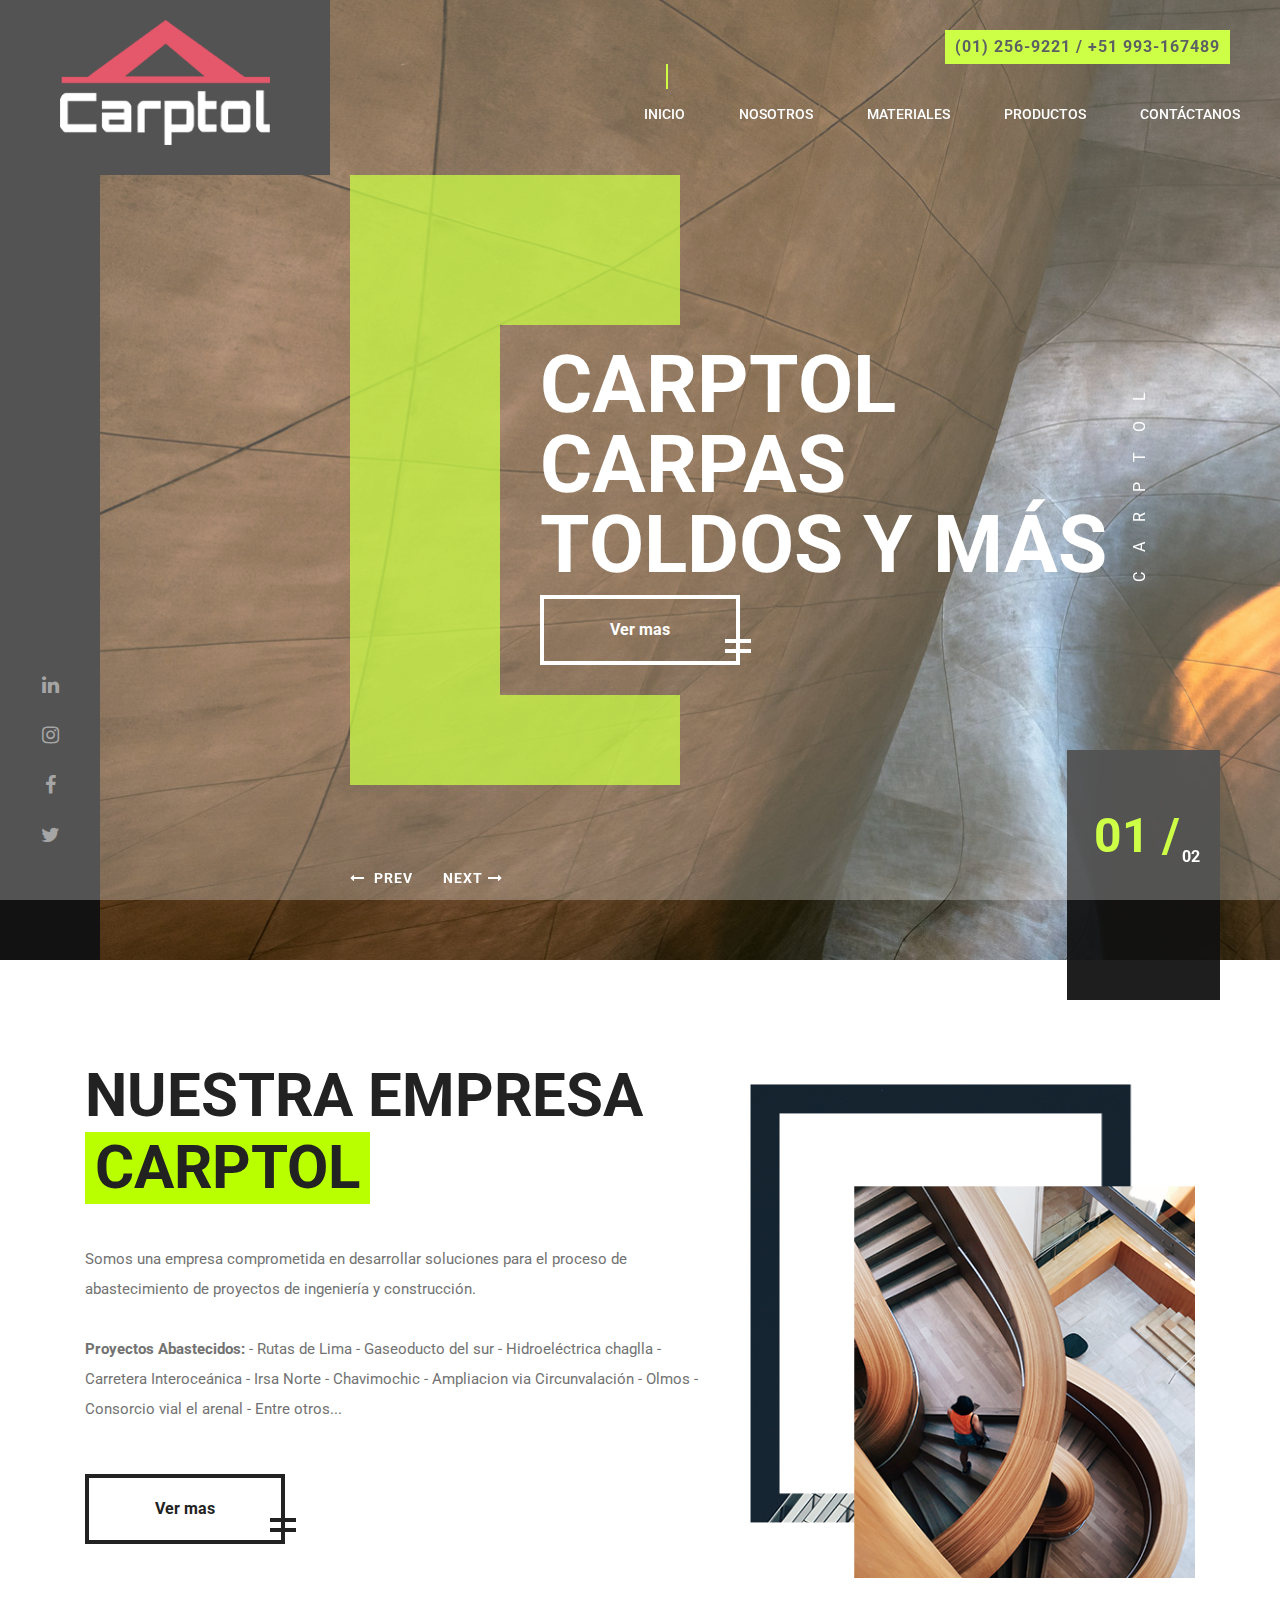
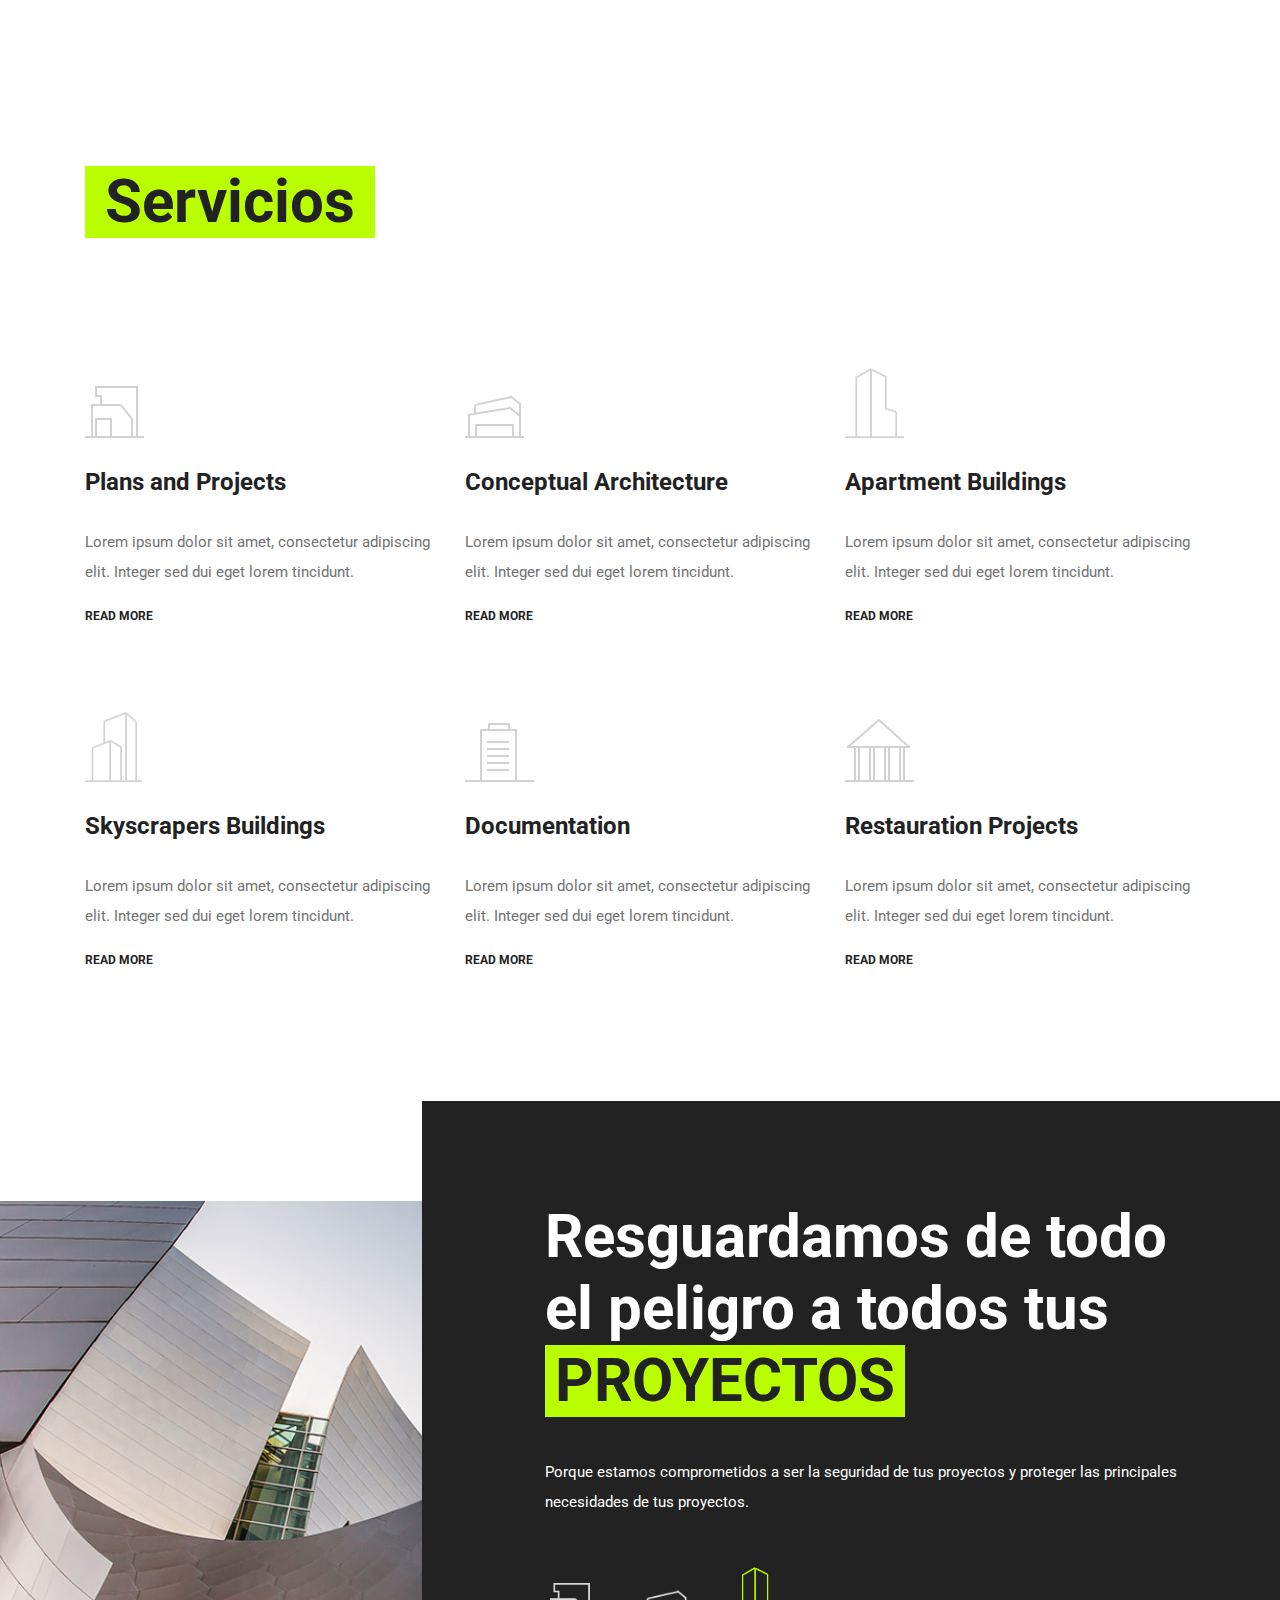
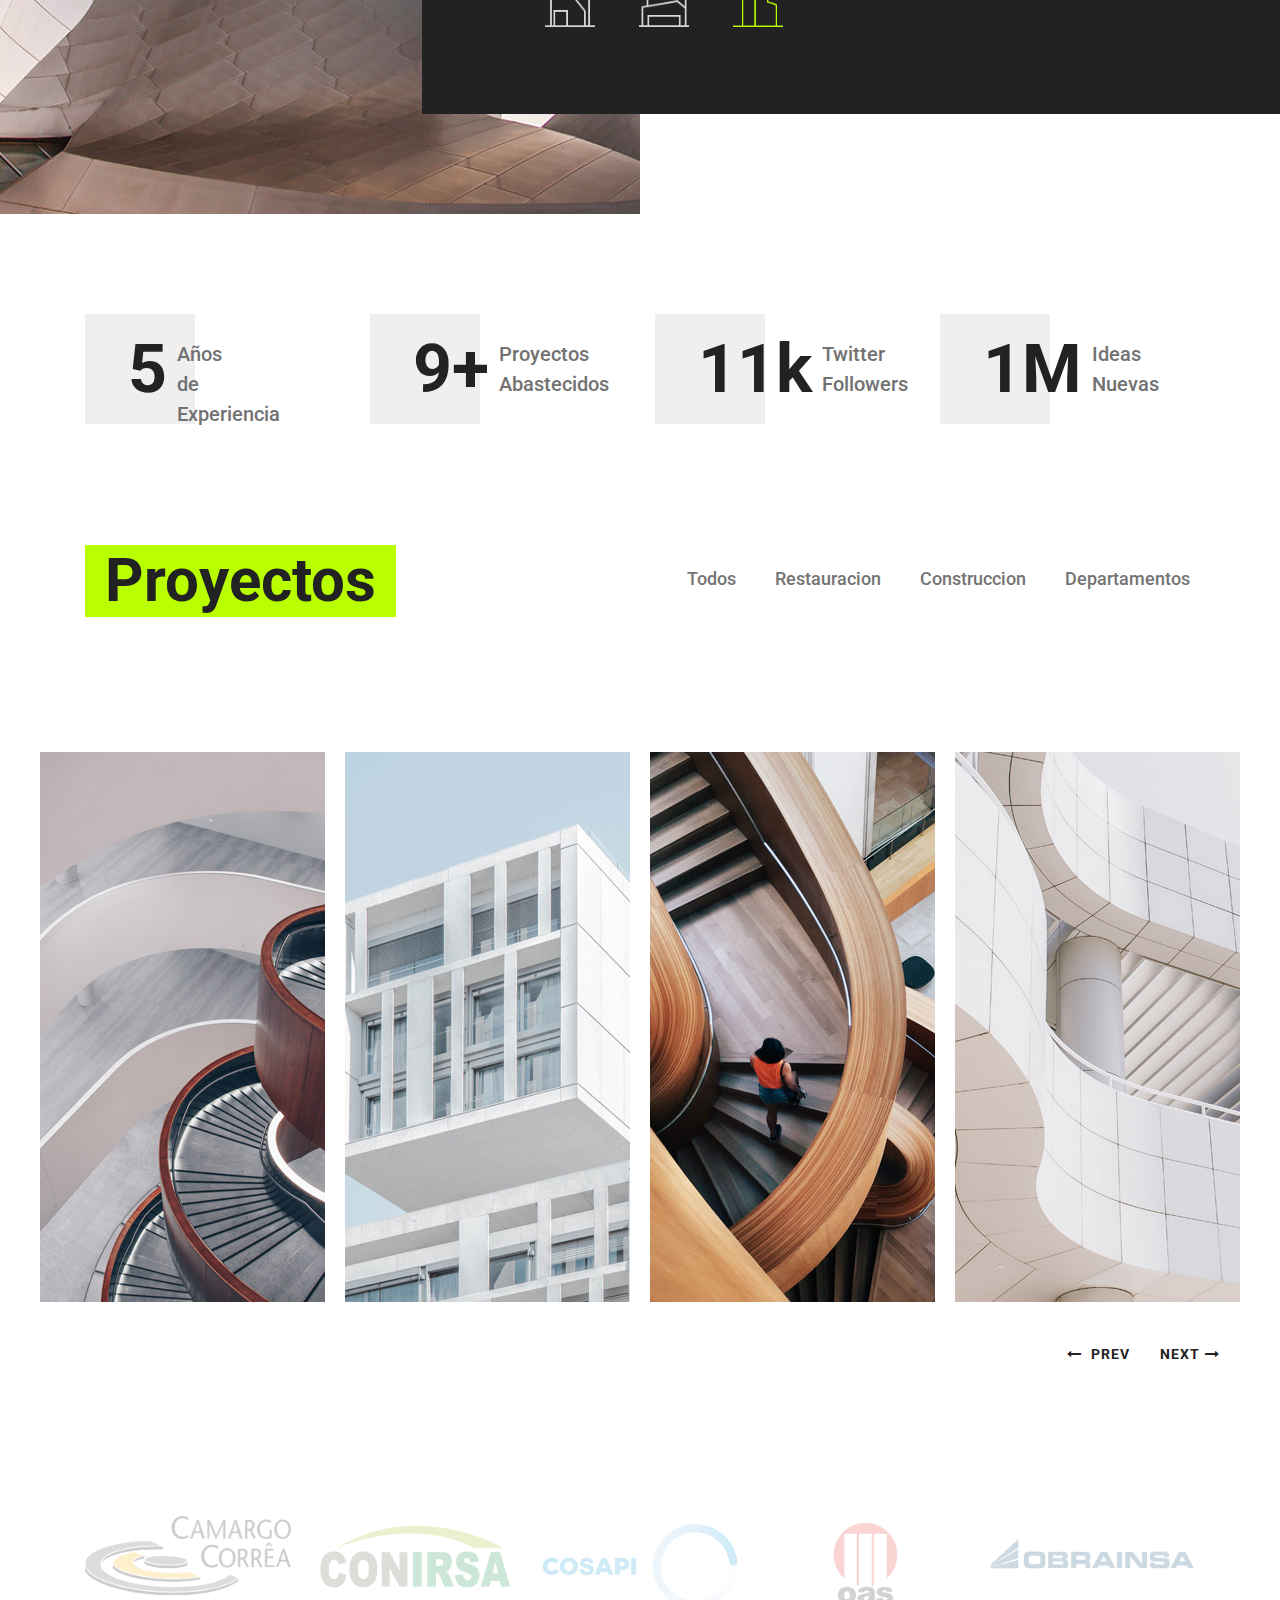
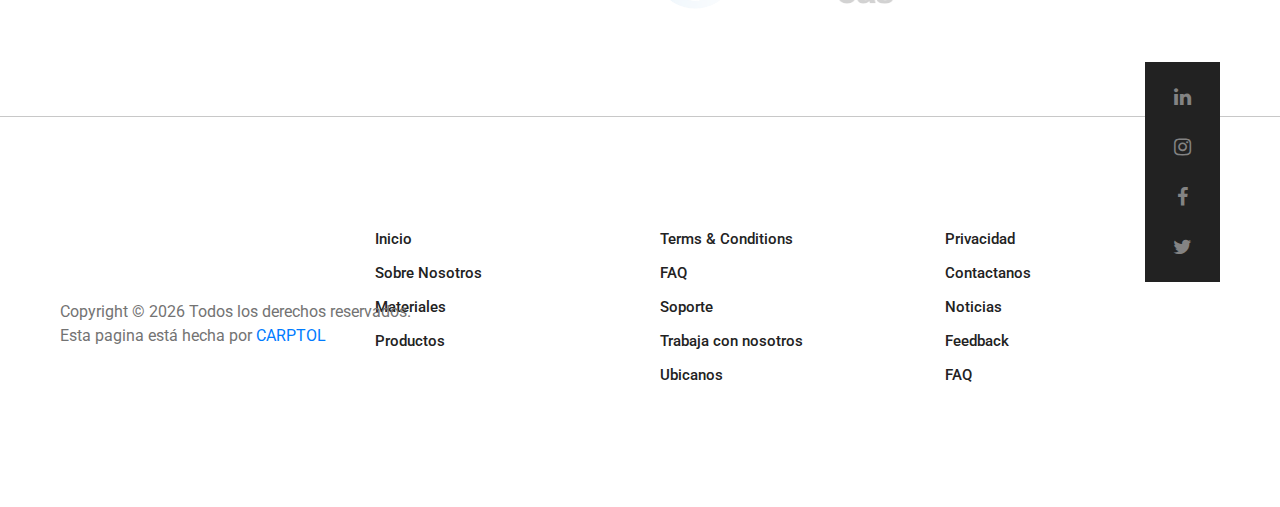
==== commit aad8d374: "index" ====
--- a/index.html
+++ b/index.html
@@ -241,14 +241,14 @@
 			<div class="row">
 				<div class="col-lg-3 col-md-6">
 					<div class="milestone">
-						<h2>2</h2>
+						<h2>5</h2>
 						<p>Años <br>de <br>Experiencia</p>
 					</div>
 				</div>
 				<div class="col-lg-3 col-md-6">
 					<div class="milestone">
 						<h2>9+</h2>
-						<p>Proyectos <br>Realizados</p>
+						<p>Proyectos <br>Abastecidos</p>
 					</div>
 				</div>
 				<div class="col-lg-3 col-md-6">
@@ -259,7 +259,7 @@
 				</div>
 				<div class="col-lg-3 col-md-6">
 					<div class="milestone">
-						<h2>∞</h2>
+						<h2>1M</h2>
 						<p>Ideas <br>Nuevas</p>
 					</div>
 				</div>
@@ -335,27 +335,32 @@
 			<div id="client-carousel" class="client-slider">
 				<div class="single-brand">
 					<a href="#">
-						<img src="img/clients/1.png" alt="">
-					</a>
-				</div>
-				<div class="single-brand">
-					<a href="#">
-						<img src="img/clients/2.png" alt="">
-					</a>
-				</div>
-				<div class="single-brand">
-					<a href="#">
-						<img src="img/clients/3.png" alt="">
-					</a>
-				</div>
-				<div class="single-brand">
-					<a href="#">
-						<img src="img/clients/4.png" alt="">
-					</a>
-				</div>
-				<div class="single-brand">
-					<a href="#">
-						<img src="img/clients/5.png" alt="">
+						<img src="img/clients/camargo.png" alt="">
+					</a>
+				</div>
+				<div class="single-brand">
+					<a href="#">
+						<img src="img/clients/conirsa.png" alt="">
+					</a>
+				</div>
+				<div class="single-brand">
+					<a href="#">
+						<img src="img/clients/cosapi.png" height="100" alt="">
+					</a>
+				</div>
+				<div class="single-brand">
+					<a href="#">
+						<img src="img/clients/oas.png" height="100" alt="">
+					</a>
+				</div>
+				<div class="single-brand">
+					<a href="#">
+						<img src="img/clients/obrainsa.jpg" alt="">
+					</a>
+				</div>
+				<div class="single-brand">
+					<a href="#">
+						<img src="img/clients/odebrecht.jpg" alt="">
 					</a>
 				</div>
 			</div>
@@ -417,7 +422,7 @@
 		</div>
 
 		<!-- Link back to Colorlib can't be removed. Template is licensed under CC BY 3.0. -->
-     <div class="copyright">Copyright &copy; <script>document.write(new Date().getFullYear());</script> Todos los derechos reservados.  <br>Esta pagina esta hecha por <a href="https://www.carptol.com" target="_blank">CARPTOL</a></div>
+     <div class="copyright">Copyright &copy; <script>document.write(new Date().getFullYear());</script> Todos los derechos reservados.  <br>Esta pagina está hecha por <a href="https://www.tolmant.com" target="_blank">CARPTOL</a></div>
     <!-- Link back to Colorlib can't be removed. Template is licensed under CC BY 3.0. -->
 
 	</footer>
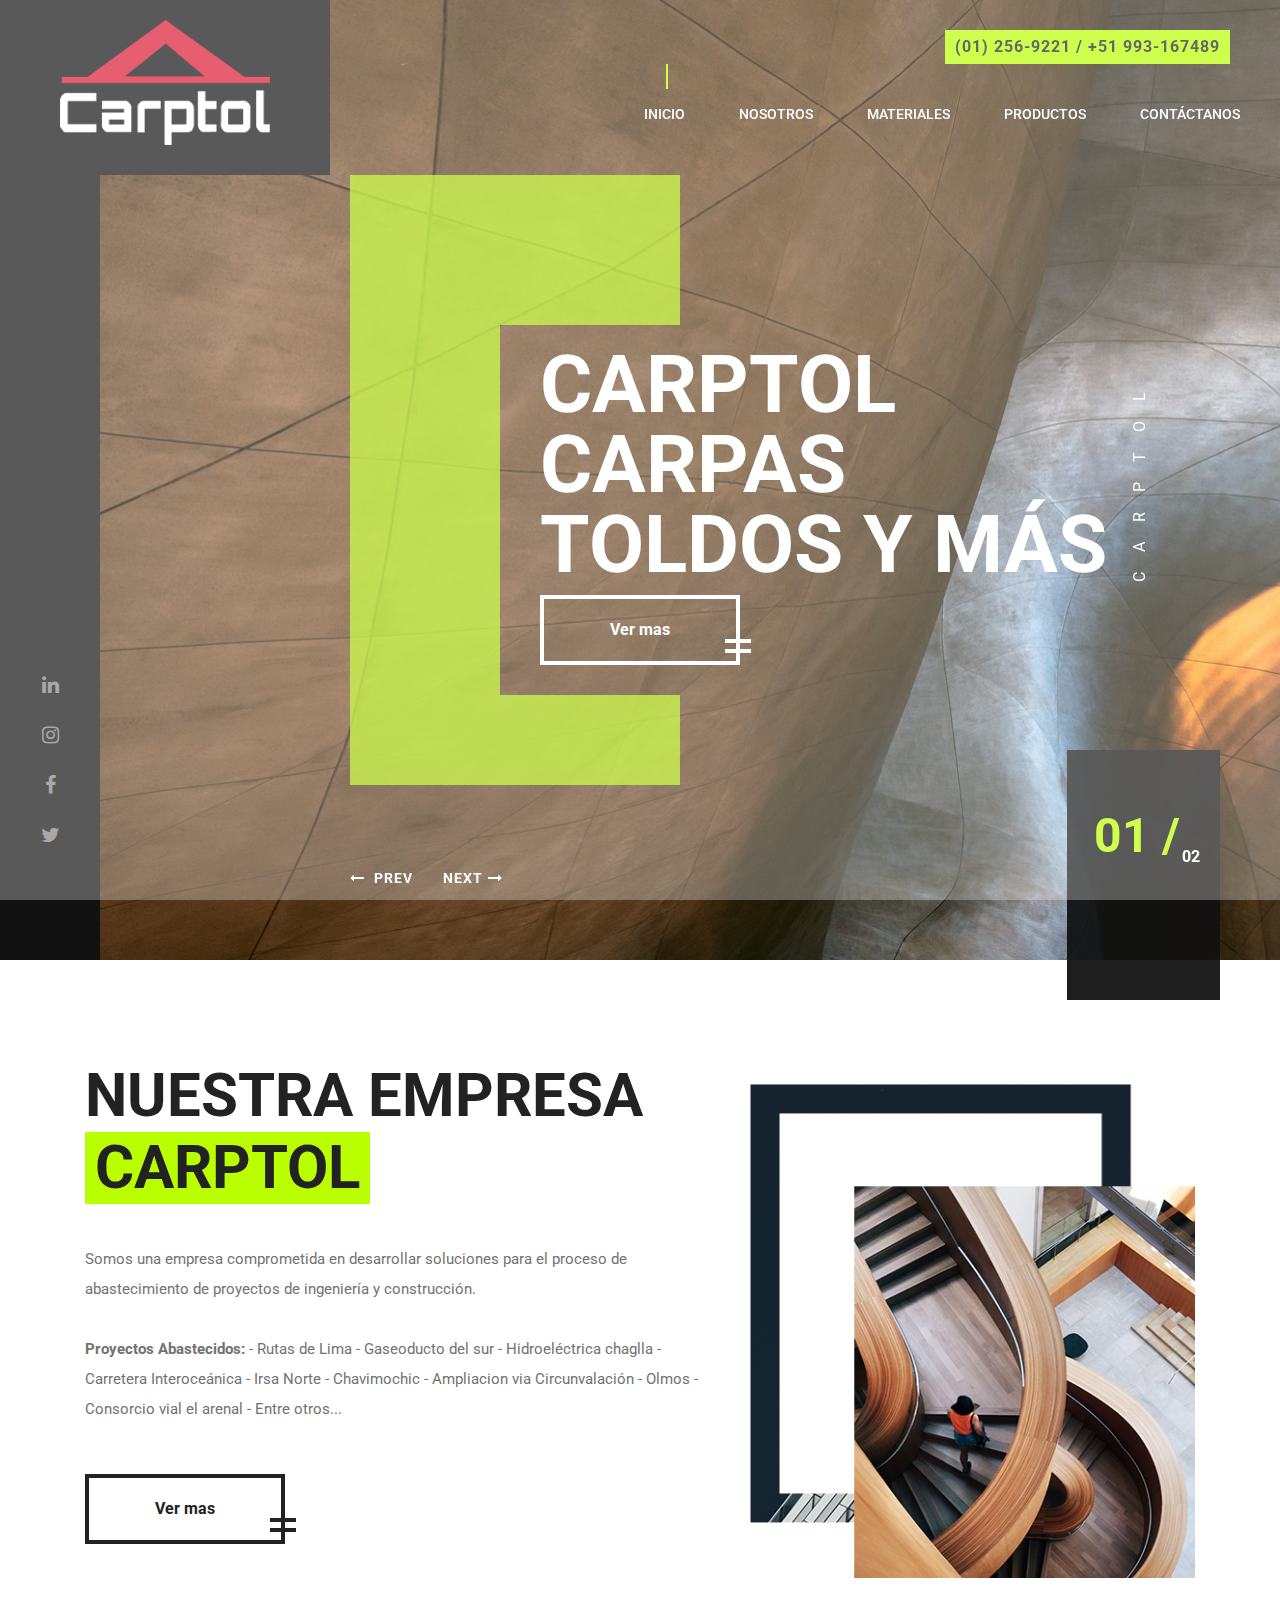
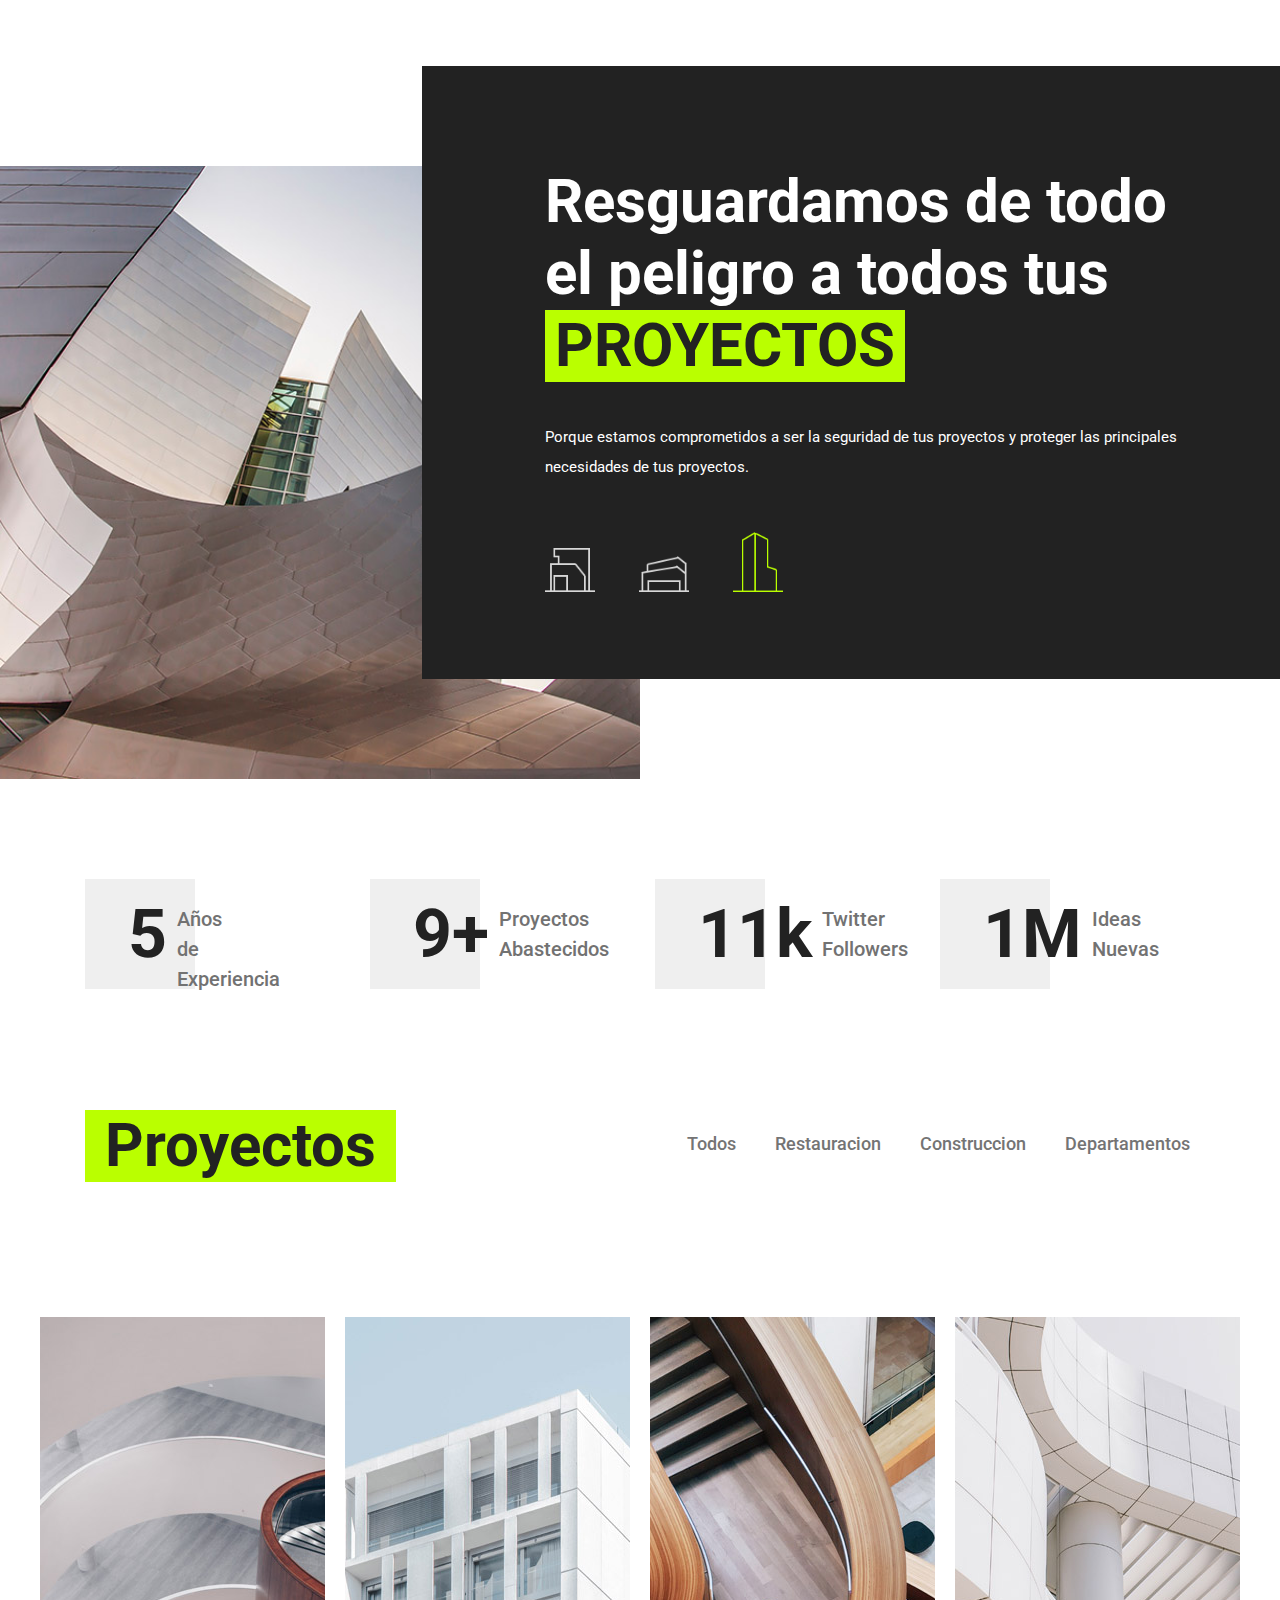
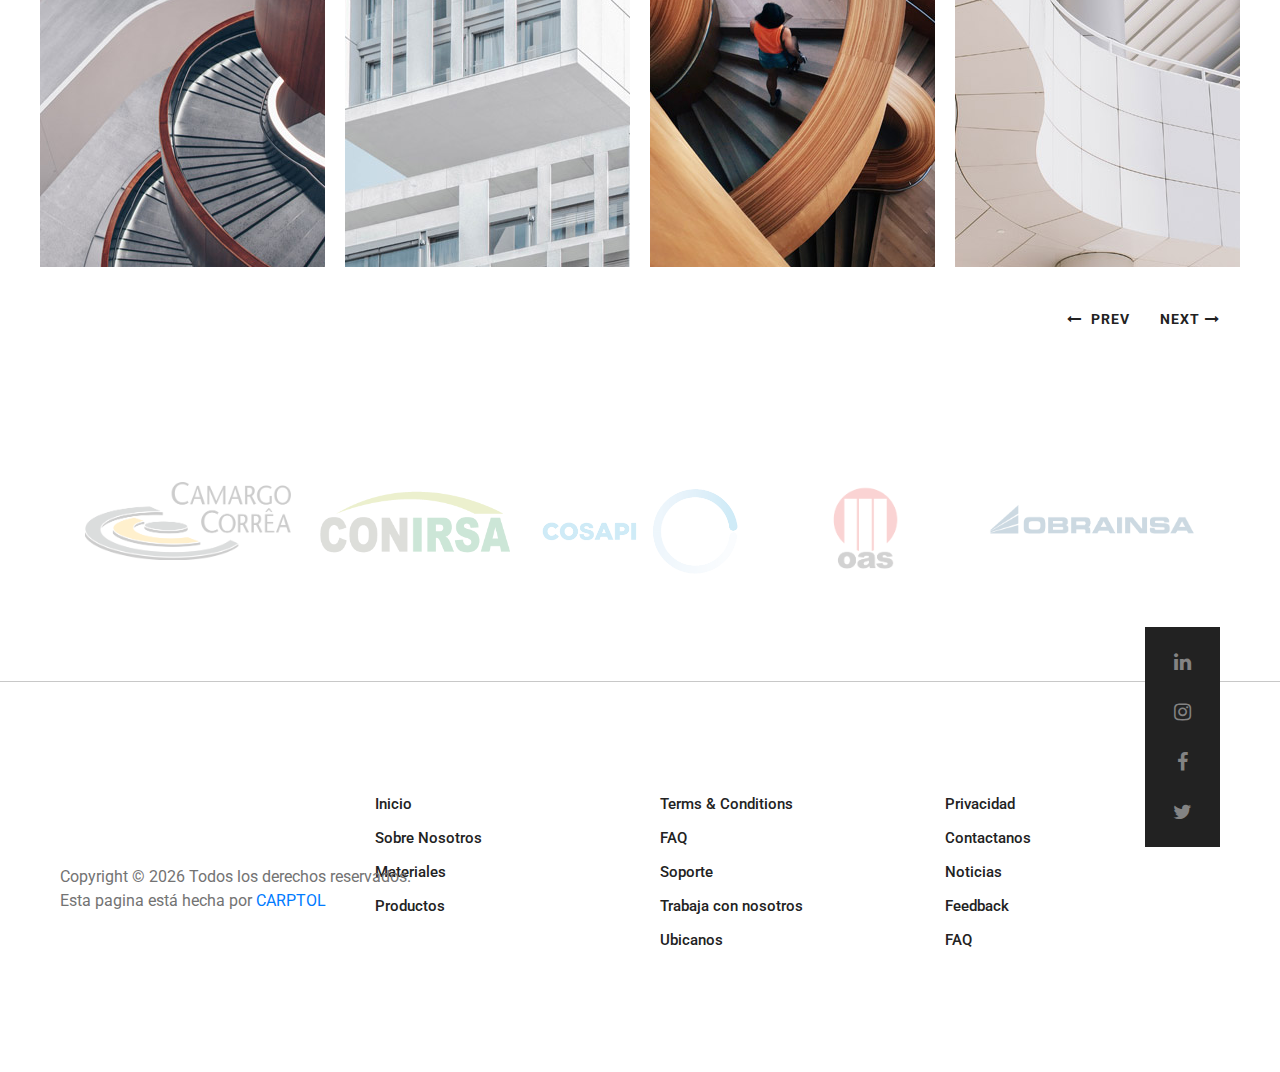
==== commit 7f8ced0b: "responsive texto" ====
--- a/index.html
+++ b/index.html
@@ -124,7 +124,7 @@
 
 
 	<!-- Service section start -->
-	<section class="service-section spad">
+	<!-- <section class="service-section spad">
 		<div class="container">
 			<div class="section-title">
 				<h2>Servicios</h2>
@@ -204,7 +204,7 @@
 				</div>
 			</div>
 		</div>
-	</section>
+	</section> -->
 	<!-- Service section end -->
 
 
--- a/css/style.css
+++ b/css/style.css
@@ -562,6 +562,29 @@
 	color: #fff;
 	text-transform: uppercase;
 	letter-spacing: 20px;
+}
+
+@media (max-width:1920px) and (min-width:1100px) {
+	.hero-img-prodtext {
+		position: absolute;
+		text-align: center;
+		right: 10%;
+		width:16vw; 
+		height:3vw;
+		-webkit-transform: rotate(-90deg);
+			-ms-transform: rotate(-90deg);
+				transform: rotate(-90deg);
+		-webkit-transform-origin: right center;
+			-ms-transform-origin: right center;
+				transform-origin: right center;
+		bottom: 90%;
+		z-index: 30;
+		color: rgb(24, 23, 23);
+		background: rgba(255, 255, 255, 0.411);
+		text-transform: uppercase;
+		letter-spacing: 20px;
+		font-size: 1vw;
+	}
 }
 
 .hero-slider .hero-slide-item {
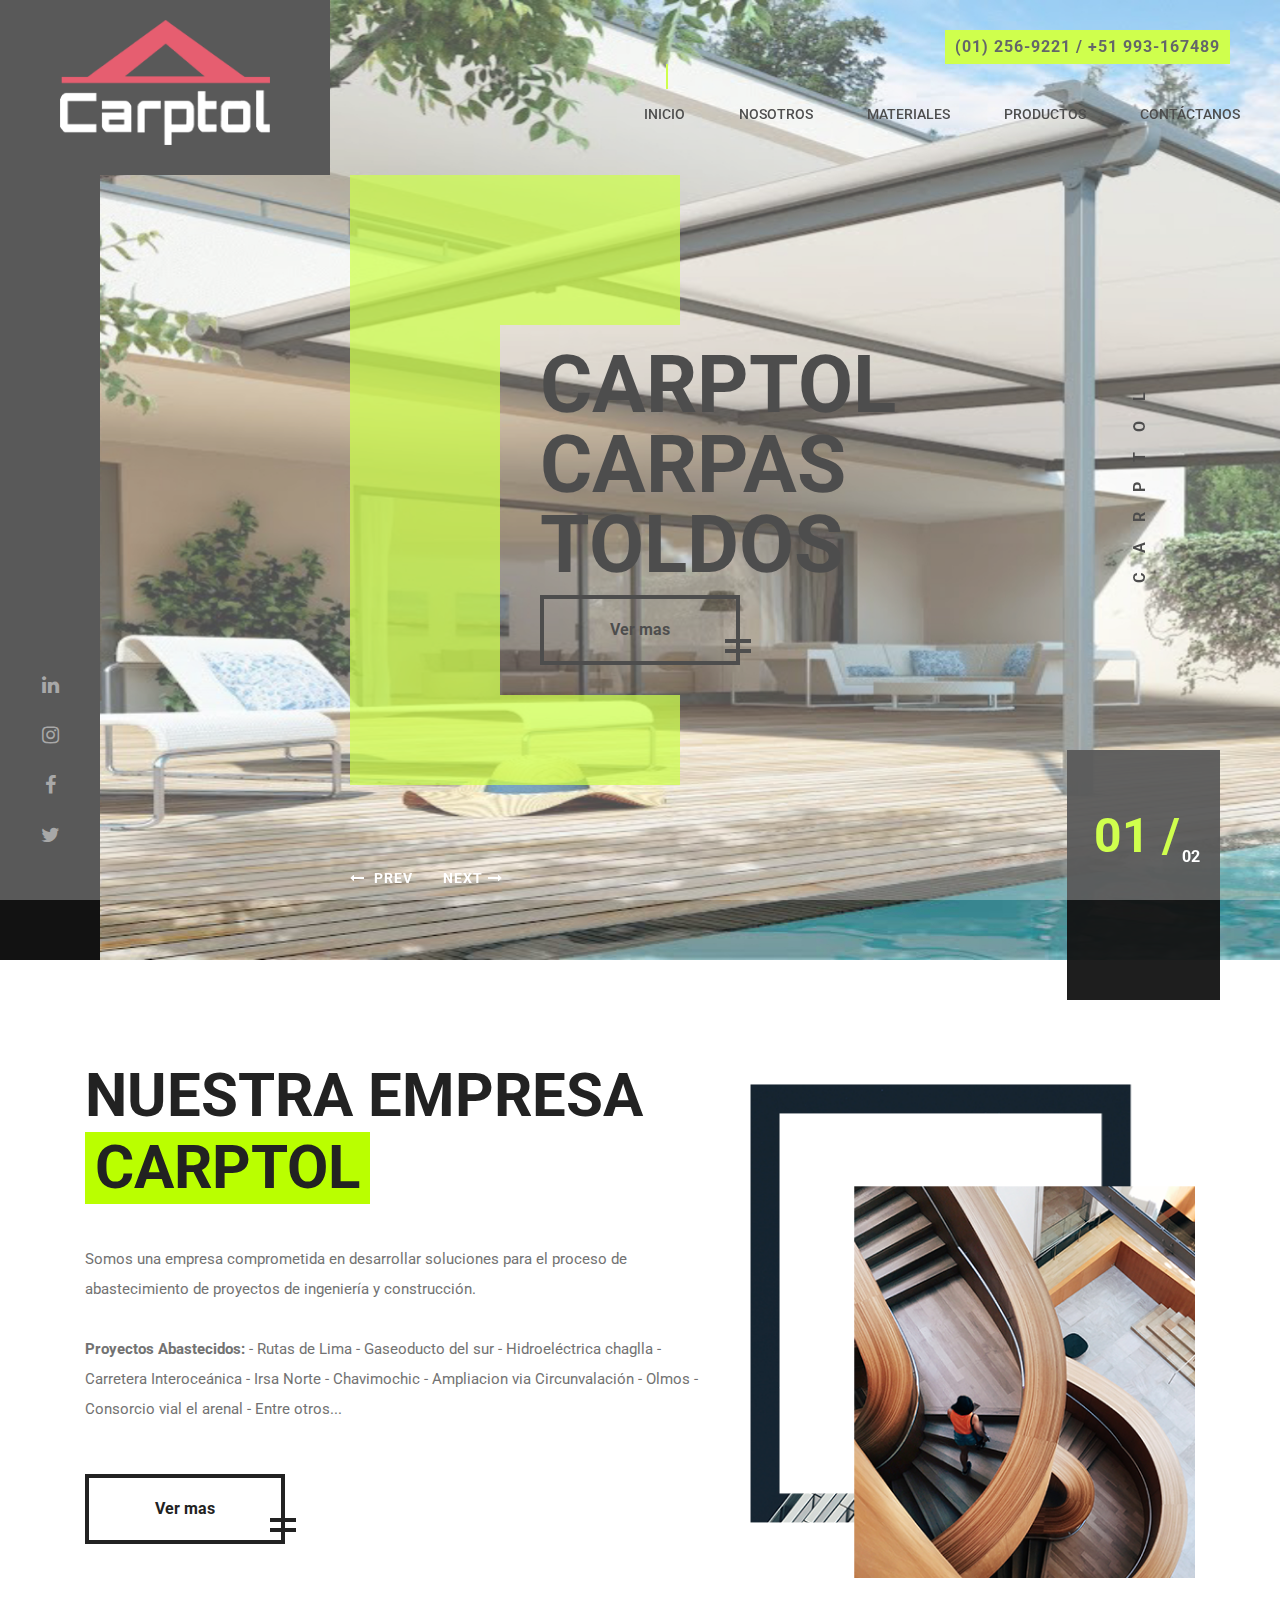
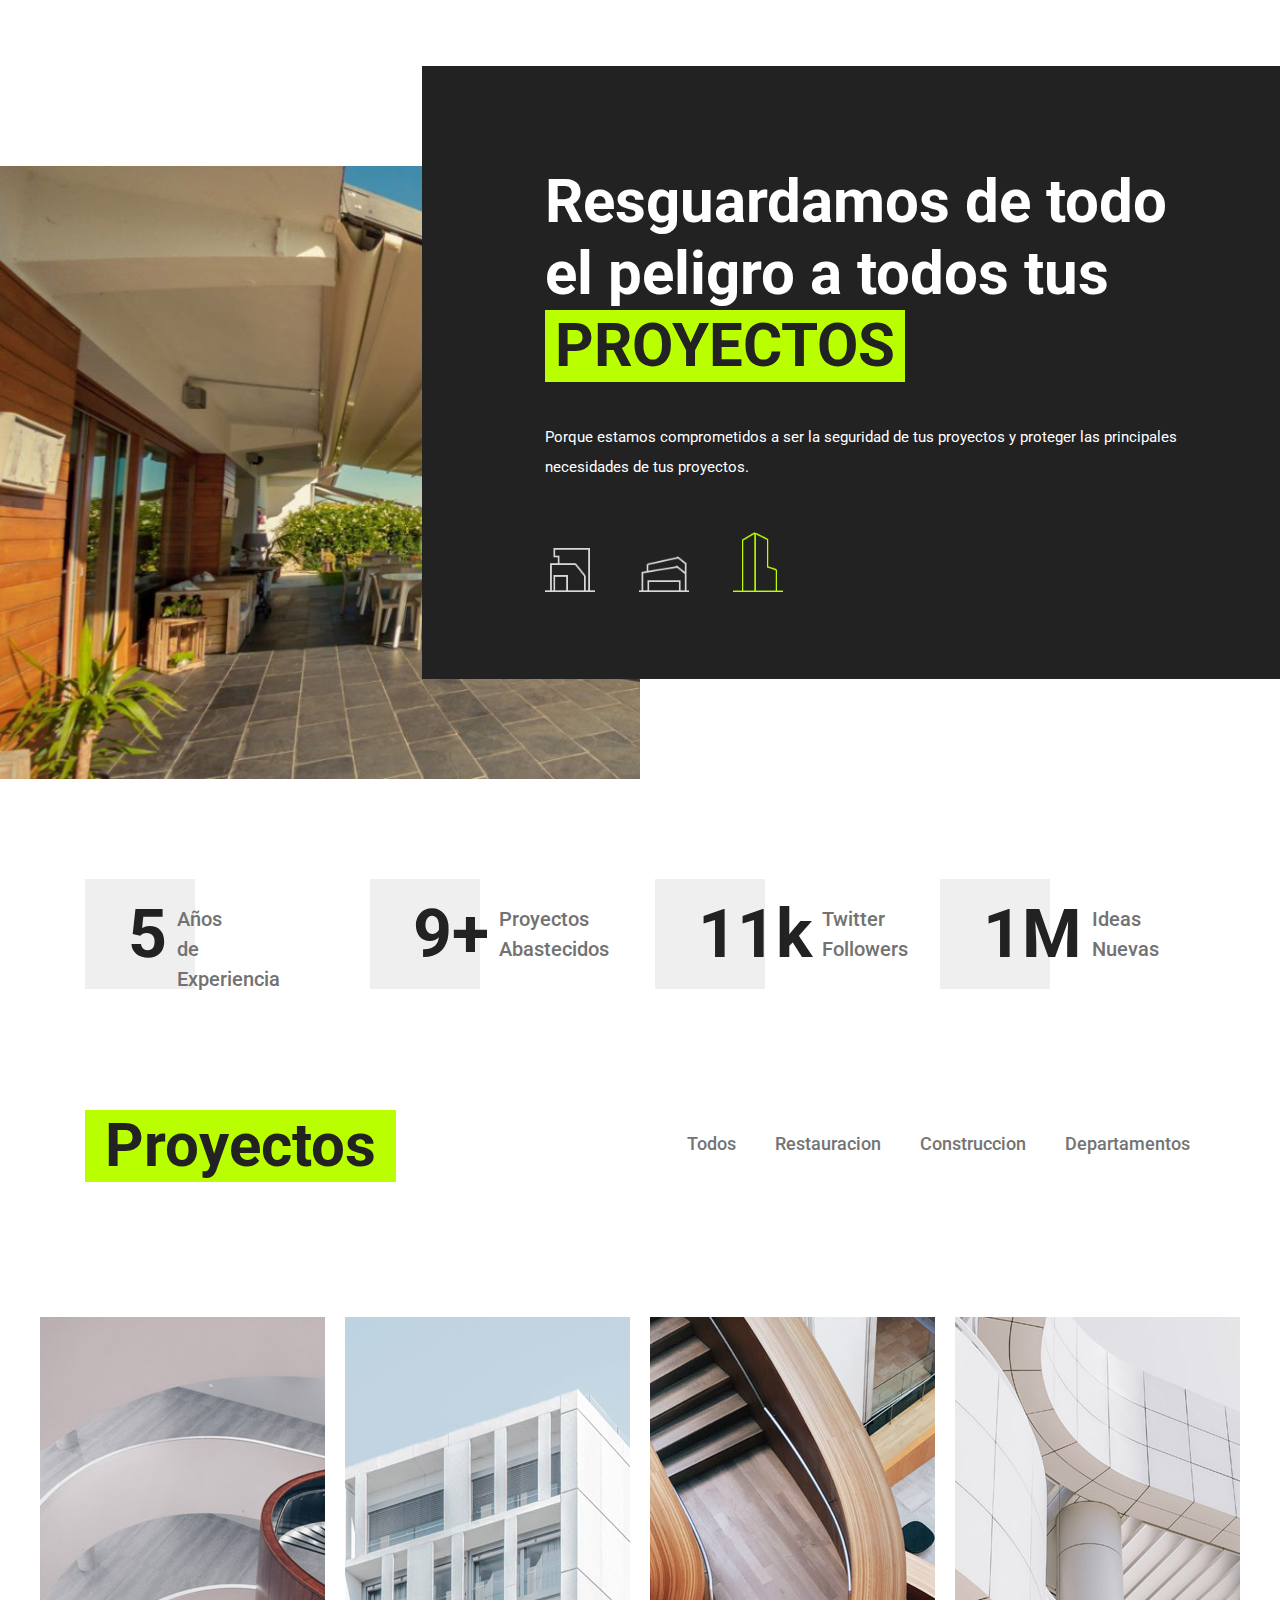
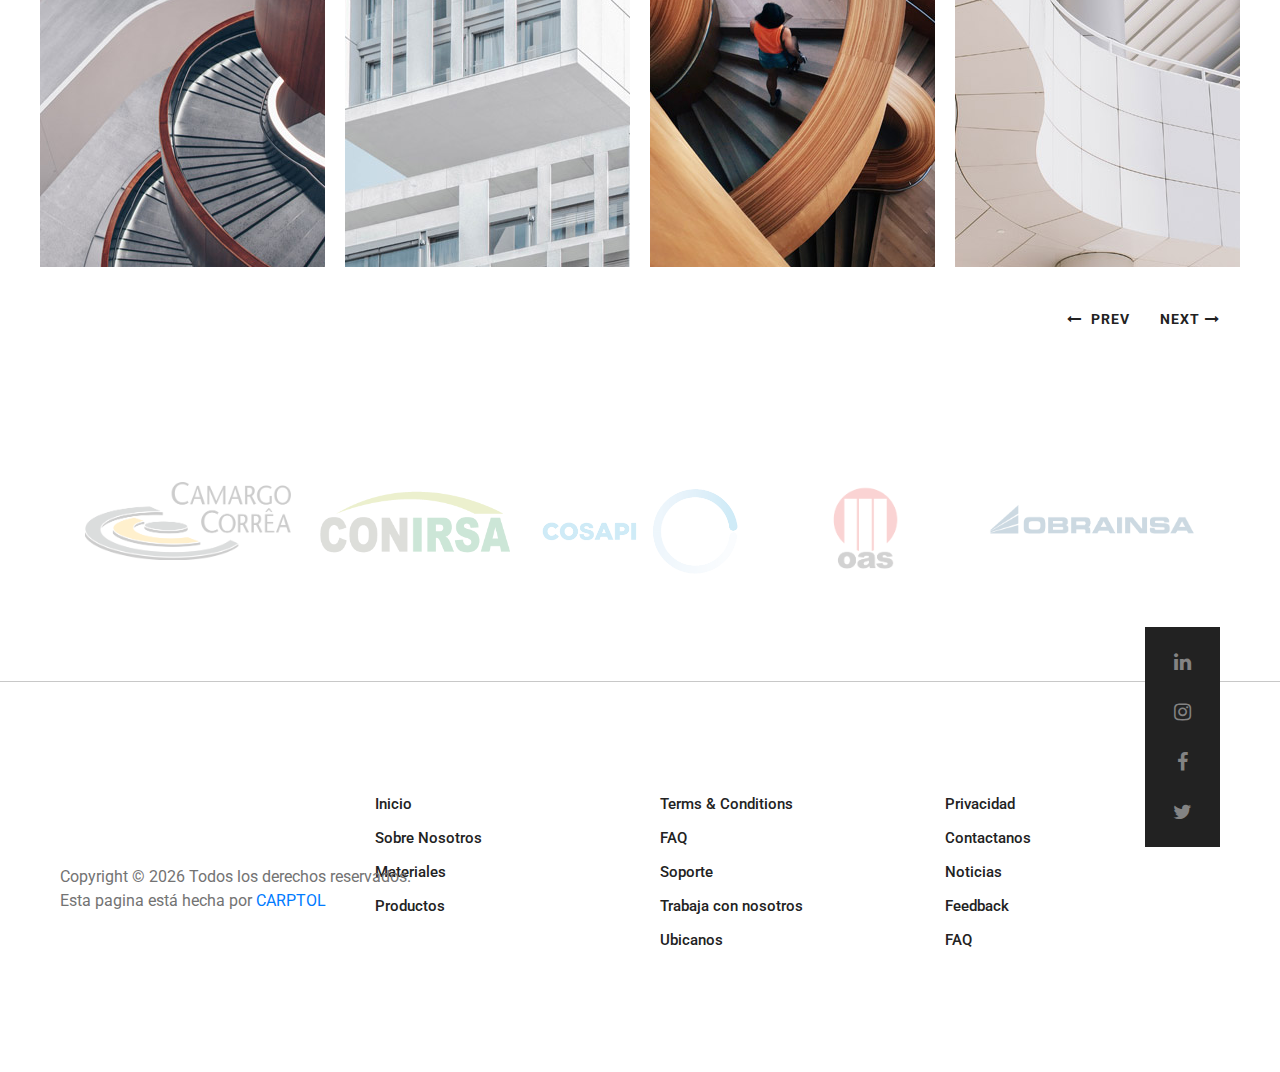
==== commit e1ee91c1: "Se agregaron imagenes, se corrigio fondos y colores de letras" ====
--- a/index.html
+++ b/index.html
@@ -1,130 +1,122 @@
 <!DOCTYPE html>
 <html lang="en">
+
 <head>
-	<title>CARPTOL - Carpas, Mantas y Toldos </title>
-	<meta charset="UTF-8">
-	<meta name="description" content="Arcade - Architecture Template">
-	<meta name="keywords" content="arcade, architecture, onepage, creative, html">
-	<meta name="viewport" content="width=device-width, initial-scale=1.0">
-	<!-- Favicon -->   
-	<link href="img/favicon.ico" rel="shortcut icon"/>
-
-	<!-- Google Fonts -->
-	<link href="https://fonts.googleapis.com/css?family=Roboto:300,400,500,700" rel="stylesheet">
-
-	<!-- Stylesheets -->
-	<link rel="stylesheet" href="css/bootstrap.min.css"/>
-	<link rel="stylesheet" href="css/font-awesome.min.css"/>
-	<link rel="stylesheet" href="css/animate.css"/>
-	<link rel="stylesheet" href="css/owl.carousel.css"/>
-	<link rel="stylesheet" href="css/style.css"/>
-
-
-	<!--[if lt IE 9]>
+    <title>CARPTOL - Carpas, Mantas y Toldos </title>
+    <meta charset="UTF-8">
+    <meta name="description" content="Arcade - Architecture Template">
+    <meta name="keywords" content="arcade, architecture, onepage, creative, html">
+    <meta name="viewport" content="width=device-width, initial-scale=1.0">
+    <!-- Favicon -->
+    <link href="img/favicon.ico" rel="shortcut icon" />
+
+    <!-- Google Fonts -->
+    <link href="https://fonts.googleapis.com/css?family=Roboto:300,400,500,700" rel="stylesheet">
+
+    <!-- Stylesheets -->
+    <link rel="stylesheet" href="css/bootstrap.min.css" />
+    <link rel="stylesheet" href="css/font-awesome.min.css" />
+    <link rel="stylesheet" href="css/animate.css" />
+    <link rel="stylesheet" href="css/owl.carousel.css" />
+    <link rel="stylesheet" href="css/style.css" />
+
+
+    <!--[if lt IE 9]>
 	  <script src="https://oss.maxcdn.com/html5shiv/3.7.2/html5shiv.min.js"></script>
 	  <script src="https://oss.maxcdn.com/respond/1.4.2/respond.min.js"></script>
 	<![endif]-->
 
 </head>
+
 <body>
-	<!-- Page Preloder -->
-	<div id="preloder">
-		<div class="loader"></div>
-	</div>
-	
-	<!-- Header section start -->   
-	<header class="header-area">
-		<a href="index.html" class="logo-area">
-			<img src="img/logo2.png" alt="" width="210" height="125">
-		</a>
-		<div class="nav-switch">
-			<i class="fa fa-bars"></i>
-		</div>
-		<div class="phone-number">(01) 256-9221 / +51 993-167489</div>
-		<nav class="nav-menu">
-			<ul>
-				<li class="active"><a href="index.html">Inicio</a></li>
-				<li><a href="about.html">Nosotros</a></li>
-				<li><a href="service.html">Materiales</a></li>
-				<li><a href="portfolio.html">Productos</a></li>
-				<li><a href="contact.html">Contáctanos</a></li>
-			</ul>
-		</nav>
-	</header>
-	<!-- Header section end -->   
-
-
-	<!-- Hero section start -->
-	<section class="hero-section">
-		<!-- left social link ber -->
-		<div class="left-bar">
-			<div class="left-bar-content">
-				<div class="social-links">
-					<a href="#"><i class="fa fa-linkedin"></i></a>
-					<a href="#"><i class="fa fa-instagram"></i></a>
-					<a href="#"><i class="fa fa-facebook"></i></a>
-					<a href="#"><i class="fa fa-twitter"></i></a>
-				</div>
-			</div>
-		</div>
-		<!-- Inicio del slider area -->
-		<div class="hero-slider">
-			<div class="hero-slide-item set-bg" data-setbg="img/bg.jpg">
-				<div class="slide-inner">
-					<div class="slide-content">
-					<h2>CARPTOL<br>CARPAS<br>TOLDOS Y MÁS</h2>
-					<a href="#" class="site-btn sb-light">Ver mas</a>
-					</div>	
-				</div>
-			</div>	 
-			<div class="hero-slide-item set-bg" data-setbg="img/bg.jpg">
-				<div class="slide-inner">
-					<div class="slide-content">
-					<h2>CARPTOL <br>MANTAS <br> Y MAS</h2>
-					<a href="#" class="site-btn sb-light">Ver mas</a>
-					</div>	
-				</div>
-			</div>	
-		</div>
-		<div class="slide-num-holder" id="snh-1"></div>
-		<div class="hero-right-text">CARPTOL</div>
-	</section>
-	<!-- Fin del slider section end -->
-
-
-	<!-- Intro section start -->
-	<section class="intro-section pt100 pb50">
-		<div class="container">
-			<div class="row">
-				<div class="col-lg-7 intro-text mb-5 mb-lg-0">
-					<h2 class="sp-title">NUESTRA EMPRESA<span>CARPTOL</span></h2>
-					<p>Somos una empresa comprometida en desarrollar soluciones para el proceso de abastecimiento de proyectos de ingeniería y construcción.<br><br>  
-						<b>Proyectos Abastecidos:</b>
-							- Rutas de Lima
-							- Gaseoducto del sur
-							- Hidroeléctrica chaglla
-							- Carretera Interoceánica
-							- Irsa Norte
-							- Chavimochic
-							- Ampliacion via Circunvalación
-							- Olmos
-							- Consorcio vial el arenal
-							- Entre otros...
-
-					</p>
-					<a href="about.html" class="site-btn sb-dark">Ver mas </a><br><br><br><br>
-					</div>
-				<div class="col-lg-5 pt-4">
-					<img src="img/intro.png" alt="">
-				</div>
-			</div>
-		</div>
-	</section>
-	<!-- Intro section end -->
-
-
-	<!-- Service section start -->
-	<!-- <section class="service-section spad">
+    <!-- Page Preloder -->
+    <div id="preloder">
+        <div class="loader"></div>
+    </div>
+
+    <!-- Header section start -->
+    <header class="header-area">
+        <a href="index.html" class="logo-area">
+            <img src="img/logo2.png" alt="" width="210" height="125">
+        </a>
+        <div class="nav-switch">
+            <i class="fa fa-bars"></i>
+        </div>
+        <div class="phone-number">(01) 256-9221 / +51 993-167489</div>
+        <nav class="nav-menu">
+            <ul>
+                <li class="active"><a href="index.html">Inicio</a></li>
+                <li><a href="about.html">Nosotros</a></li>
+                <li><a href="service.html">Materiales</a></li>
+                <li><a href="portfolio.html">Productos</a></li>
+                <li><a href="contact.html">Contáctanos</a></li>
+            </ul>
+        </nav>
+    </header>
+    <!-- Header section end -->
+
+
+    <!-- Hero section start -->
+    <section class="hero-section">
+        <!-- left social link ber -->
+        <div class="left-bar">
+            <div class="left-bar-content">
+                <div class="social-links">
+                    <a href="#"><i class="fa fa-linkedin"></i></a>
+                    <a href="#"><i class="fa fa-instagram"></i></a>
+                    <a href="#"><i class="fa fa-facebook"></i></a>
+                    <a href="#"><i class="fa fa-twitter"></i></a>
+                </div>
+            </div>
+        </div>
+        <!-- Inicio del slider area -->
+        <div class="hero-slider">
+            <div class="hero-slide-item set-bg" data-setbg="img/bg.jpg">
+                <div class="slide-inner">
+                    <div class="slide-content">
+                        <h2>CARPTOL<br>CARPAS<br>TOLDOS</h2>
+                        <a href="#" class="site-btn sb-light">Ver mas</a>
+                    </div>
+                </div>
+            </div>
+            <div class="hero-slide-item set-bg" data-setbg="img/bg2.jpg">
+                <div class="slide-inner">
+                    <div class="slide-content">
+                        <h2>CARPTOL <br>MANTAS</h2>
+                        <a href="#" class="site-btn sb-light">Ver mas</a>
+                    </div>
+                </div>
+            </div>
+        </div>
+        <div class="slide-num-holder" id="snh-1"></div>
+        <div class="hero-right-text">CARPTOL</div>
+    </section>
+    <!-- Fin del slider section end -->
+
+
+    <!-- Intro section start -->
+    <section class="intro-section pt100 pb50">
+        <div class="container">
+            <div class="row">
+                <div class="col-lg-7 intro-text mb-5 mb-lg-0">
+                    <h2 class="sp-title">NUESTRA EMPRESA<span>CARPTOL</span></h2>
+                    <p>Somos una empresa comprometida en desarrollar soluciones para el proceso de abastecimiento de proyectos de ingeniería y construcción.<br><br>
+                        <b>Proyectos Abastecidos:</b> - Rutas de Lima - Gaseoducto del sur - Hidroeléctrica chaglla - Carretera Interoceánica - Irsa Norte - Chavimochic - Ampliacion via Circunvalación - Olmos - Consorcio vial el arenal - Entre otros...
+
+                    </p>
+                    <a href="about.html" class="site-btn sb-dark">Ver mas </a><br><br><br><br>
+                </div>
+                <div class="col-lg-5 pt-4">
+                    <img src="img/intro.png" alt="">
+                </div>
+            </div>
+        </div>
+    </section>
+    <!-- Intro section end -->
+
+
+    <!-- Service section start -->
+    <!-- <section class="service-section spad">
 		<div class="container">
 			<div class="section-title">
 				<h2>Servicios</h2>
@@ -205,240 +197,244 @@
 			</div>
 		</div>
 	</section> -->
-	<!-- Service section end -->
-
-
-
-	<!-- CTA section start -->
-	<section class="cta-section pt100 pb50">
-		<div class="cta-image-box"></div>
-		<div class="container">
-			<div class="row">
-				<div class="col-lg-7 pl-lg-0 offset-lg-5 cta-content">
-					<h2 class="sp-title">Resguardamos de todo el peligro a todos tus <span>PROYECTOS</span></h2>
-					<p>Porque estamos comprometidos a ser la seguridad de tus proyectos y proteger las principales necesidades de tus proyectos. </p>
-					<div class="cta-icons">
-						<div class="cta-img-icon">
-							<img src="img/icon/light/1.png" alt="">
-						</div>
-						<div class="cta-img-icon">
-							<img src="img/icon/light/2.png" alt="">
-						</div>
-						<div class="cta-img-icon">
-							<img src="img/icon/color/3.png" alt="">
-						</div>
-					</div>
-				</div>
-			</div>
-		</div>
-	</section>
-	<!-- CTA section end -->
-
-
-	<!-- Milestones section Start -->
-	<section class="milestones-section spad">
-		<div class="container">
-			<div class="row">
-				<div class="col-lg-3 col-md-6">
-					<div class="milestone">
-						<h2>5</h2>
-						<p>Años <br>de <br>Experiencia</p>
-					</div>
-				</div>
-				<div class="col-lg-3 col-md-6">
-					<div class="milestone">
-						<h2>9+</h2>
-						<p>Proyectos <br>Abastecidos</p>
-					</div>
-				</div>
-				<div class="col-lg-3 col-md-6">
-					<div class="milestone">
-						<h2>11k</h2>
-						<p>Twitter<br>Followers</p>
-					</div>
-				</div>
-				<div class="col-lg-3 col-md-6">
-					<div class="milestone">
-						<h2>1M</h2>
-						<p>Ideas <br>Nuevas</p>
-					</div>
-				</div>
-			</div>
-		</div>
-	</section>
-	<!-- Milestones section end -->
-
-
-	<!-- Projects section start -->
-	<div class="projects-section pb50">
-		<div class="container">
-			<div class="row">
-				<div class="col-lg-3">
-					<div class="section-title">
-						<h1>Proyectos</h1>
-					</div>
-				</div>
-				<div class="col-lg-9">
-					<ul class="projects-filter-nav">
-						<li class="btn-filter" data-filter="*">Todos</li>
-						<li class="btn-filter" data-filter=".rest">Restauracion</li>
-						<li class="btn-filter" data-filter=".build">Construccion</li>
-						<li class="btn-filter" data-filter=".apart">Departamentos</li>
-					</ul>
-				</div>
-			</div>
-		</div>                      
-		<div id="projects-carousel" class="projects-slider">
-			<div class="single-project set-bg rest" data-setbg="img/projects/1.jpg">
-				<div class="project-content">
-					<h2>Biggest <br> Restaurations</h2>
-					<p>Jan 19, 2018</p>
-					<a href="#" class="seemore">See Project </a>
-				</div>
-			</div>
-			<div class="single-project set-bg build" data-setbg="img/projects/2.jpg">
-				<div class="project-content">
-					<h2>Office <br> Building</h2>
-					<p>Jan 19, 2018</p>
-					<a href="#" class="seemore">See Project </a>
-				</div>
-			</div>
-			<div class="single-project set-bg apart" data-setbg="img/projects/3.jpg">
-				<div class="project-content">
-					<h2>Nice <br> Apartments</h2>
-					<p>Jan 19, 2018</p>
-					<a href="#" class="seemore">See Project </a>
-				</div>
-			</div>
-			<div class="single-project set-bg rest" data-setbg="img/projects/4.jpg">
-				<div class="project-content">
-					<h2>Biggest <br> Restaurations</h2>
-					<p>Jan 19, 2018</p>
-					<a href="#" class="seemore">See Project </a>
-				</div>
-			</div>
-			<div class="single-project set-bg apart" data-setbg="img/projects/2.jpg">
-				<div class="project-content">
-					<h2>Office <br> Building</h2>
-					<p>Jan 19, 2018</p>
-					<a href="#" class="seemore">See Project </a>
-				</div>
-			</div>
-		</div>
-	</div>
-	<!-- Projects section end -->
-
-
-	<!-- Clients section start -->
-	<div class="client-section spad">
-		<div class="container">
-			<div id="client-carousel" class="client-slider">
-				<div class="single-brand">
-					<a href="#">
-						<img src="img/clients/camargo.png" alt="">
-					</a>
-				</div>
-				<div class="single-brand">
-					<a href="#">
-						<img src="img/clients/conirsa.png" alt="">
-					</a>
-				</div>
-				<div class="single-brand">
-					<a href="#">
-						<img src="img/clients/cosapi.png" height="100" alt="">
-					</a>
-				</div>
-				<div class="single-brand">
-					<a href="#">
-						<img src="img/clients/oas.png" height="100" alt="">
-					</a>
-				</div>
-				<div class="single-brand">
-					<a href="#">
-						<img src="img/clients/obrainsa.jpg" alt="">
-					</a>
-				</div>
-				<div class="single-brand">
-					<a href="#">
-						<img src="img/clients/odebrecht.jpg" alt="">
-					</a>
-				</div>
-			</div>
-		</div>
-	</div>
-	<!-- Clients section end -->
-
-
-	<!-- Footer section start -->
-	<footer class="footer-section">
-		<div class="footer-social">
-			<div class="social-links">
-				<a href="#"><i class="fa fa-linkedin"></i></a>
-				<a href="#"><i class="fa fa-instagram"></i></a>
-				<a href="#"><i class="fa fa-facebook"></i></a>
-				<a href="#"><i class="fa fa-twitter"></i></a>
-			</div>
-		</div>
-		<div class="container">
-			<div class="row">
-				<div class="col-lg-9 offset-lg-3">
-					<div class="row">
-						<div class="col-md-4">
-							<div class="footer-item">
-								<ul>
-									<li><a href="index.html">Inicio</a></li>
-									<li><a href="about.html">Sobre Nosotros</a></li>
-									<li><a href="service.html">Materiales</a></li>
-									<li><a href="portfolio.html">Productos</a></li>
-									<!-- <li><a href="#">Blog</a></li> -->
-								</ul>
-							</div>
-						</div>
-						<div class="col-md-4">
-							<div class="footer-item">
-								<ul>
-									<li><a href="#">Terms & Conditions</a></li>
-									<li><a href="#">FAQ</a></li>
-									<li><a href="#">Soporte</a></li>
-									<li><a href="#">Trabaja con nosotros</a></li>
-									<li><a href="#">Ubicanos</a></li>
-								</ul>
-							</div>
-						</div>
-						<div class="col-md-4">
-							<div class="footer-item">
-								<ul>
-									<li><a href="#">Privacidad</a></li>
-									<li><a href="contact.html">Contactanos</a></li>
-									<li><a href="#">Noticias</a></li>
-									<li><a href="#">Feedback</a></li>
-									<li><a href="#">FAQ</a></li>
-								</ul>
-							</div>
-						</div>
-					</div>
-				</div>
-			</div>
-		</div>
-
-		<!-- Link back to Colorlib can't be removed. Template is licensed under CC BY 3.0. -->
-     <div class="copyright">Copyright &copy; <script>document.write(new Date().getFullYear());</script> Todos los derechos reservados.  <br>Esta pagina está hecha por <a href="https://www.tolmant.com" target="_blank">CARPTOL</a></div>
-    <!-- Link back to Colorlib can't be removed. Template is licensed under CC BY 3.0. -->
-
-	</footer>
-	<!-- Footer section end -->
-
-
-
-
-	<!--====== Javascripts & Jquery ======-->
-	<script src="js/jquery-2.1.4.min.js"></script>
-	<script src="js/bootstrap.min.js"></script>
-	<script src="js/isotope.pkgd.min.js"></script>
-	<script src="js/owl.carousel.min.js"></script>
-	<script src="js/jquery.owl-filter.js"></script>
-	<script src="js/magnific-popup.min.js"></script>
-	<script src="js/circle-progress.min.js"></script>
-	<script src="js/main.js"></script>
+    <!-- Service section end -->
+
+
+
+    <!-- CTA section start -->
+    <section class="cta-section pt100 pb50">
+        <div class="cta-image-box"></div>
+        <div class="container">
+            <div class="row">
+                <div class="col-lg-7 pl-lg-0 offset-lg-5 cta-content">
+                    <h2 class="sp-title">Resguardamos de todo el peligro a todos tus <span>PROYECTOS</span></h2>
+                    <p>Porque estamos comprometidos a ser la seguridad de tus proyectos y proteger las principales necesidades de tus proyectos. </p>
+                    <div class="cta-icons">
+                        <div class="cta-img-icon">
+                            <img src="img/icon/light/1.png" alt="">
+                        </div>
+                        <div class="cta-img-icon">
+                            <img src="img/icon/light/2.png" alt="">
+                        </div>
+                        <div class="cta-img-icon">
+                            <img src="img/icon/color/3.png" alt="">
+                        </div>
+                    </div>
+                </div>
+            </div>
+        </div>
+    </section>
+    <!-- CTA section end -->
+
+
+    <!-- Milestones section Start -->
+    <section class="milestones-section spad">
+        <div class="container">
+            <div class="row">
+                <div class="col-lg-3 col-md-6">
+                    <div class="milestone">
+                        <h2>5</h2>
+                        <p>Años <br>de <br>Experiencia</p>
+                    </div>
+                </div>
+                <div class="col-lg-3 col-md-6">
+                    <div class="milestone">
+                        <h2>9+</h2>
+                        <p>Proyectos <br>Abastecidos</p>
+                    </div>
+                </div>
+                <div class="col-lg-3 col-md-6">
+                    <div class="milestone">
+                        <h2>11k</h2>
+                        <p>Twitter<br>Followers</p>
+                    </div>
+                </div>
+                <div class="col-lg-3 col-md-6">
+                    <div class="milestone">
+                        <h2>1M</h2>
+                        <p>Ideas <br>Nuevas</p>
+                    </div>
+                </div>
+            </div>
+        </div>
+    </section>
+    <!-- Milestones section end -->
+
+
+    <!-- Projects section start -->
+    <div class="projects-section pb50">
+        <div class="container">
+            <div class="row">
+                <div class="col-lg-3">
+                    <div class="section-title">
+                        <h1>Proyectos</h1>
+                    </div>
+                </div>
+                <div class="col-lg-9">
+                    <ul class="projects-filter-nav">
+                        <li class="btn-filter" data-filter="*">Todos</li>
+                        <li class="btn-filter" data-filter=".rest">Restauracion</li>
+                        <li class="btn-filter" data-filter=".build">Construccion</li>
+                        <li class="btn-filter" data-filter=".apart">Departamentos</li>
+                    </ul>
+                </div>
+            </div>
+        </div>
+        <div id="projects-carousel" class="projects-slider">
+            <div class="single-project set-bg rest" data-setbg="img/projects/1.jpg">
+                <div class="project-content">
+                    <h2>Biggest <br> Restaurations</h2>
+                    <p>Jan 19, 2018</p>
+                    <a href="#" class="seemore">See Project </a>
+                </div>
+            </div>
+            <div class="single-project set-bg build" data-setbg="img/projects/2.jpg">
+                <div class="project-content">
+                    <h2>Office <br> Building</h2>
+                    <p>Jan 19, 2018</p>
+                    <a href="#" class="seemore">See Project </a>
+                </div>
+            </div>
+            <div class="single-project set-bg apart" data-setbg="img/projects/3.jpg">
+                <div class="project-content">
+                    <h2>Nice <br> Apartments</h2>
+                    <p>Jan 19, 2018</p>
+                    <a href="#" class="seemore">See Project </a>
+                </div>
+            </div>
+            <div class="single-project set-bg rest" data-setbg="img/projects/4.jpg">
+                <div class="project-content">
+                    <h2>Biggest <br> Restaurations</h2>
+                    <p>Jan 19, 2018</p>
+                    <a href="#" class="seemore">See Project </a>
+                </div>
+            </div>
+            <div class="single-project set-bg apart" data-setbg="img/projects/2.jpg">
+                <div class="project-content">
+                    <h2>Office <br> Building</h2>
+                    <p>Jan 19, 2018</p>
+                    <a href="#" class="seemore">See Project </a>
+                </div>
+            </div>
+        </div>
+    </div>
+    <!-- Projects section end -->
+
+
+    <!-- Clients section start -->
+    <div class="client-section spad">
+        <div class="container">
+            <div id="client-carousel" class="client-slider">
+                <div class="single-brand">
+                    <a href="#">
+                        <img src="img/clients/camargo.png" alt="">
+                    </a>
+                </div>
+                <div class="single-brand">
+                    <a href="#">
+                        <img src="img/clients/conirsa.png" alt="">
+                    </a>
+                </div>
+                <div class="single-brand">
+                    <a href="#">
+                        <img src="img/clients/cosapi.png" height="100" alt="">
+                    </a>
+                </div>
+                <div class="single-brand">
+                    <a href="#">
+                        <img src="img/clients/oas.png" height="100" alt="">
+                    </a>
+                </div>
+                <div class="single-brand">
+                    <a href="#">
+                        <img src="img/clients/obrainsa.jpg" alt="">
+                    </a>
+                </div>
+                <div class="single-brand">
+                    <a href="#">
+                        <img src="img/clients/odebrecht.jpg" alt="">
+                    </a>
+                </div>
+            </div>
+        </div>
+    </div>
+    <!-- Clients section end -->
+
+
+    <!-- Footer section start -->
+    <footer class="footer-section">
+        <div class="footer-social">
+            <div class="social-links">
+                <a href="#"><i class="fa fa-linkedin"></i></a>
+                <a href="#"><i class="fa fa-instagram"></i></a>
+                <a href="#"><i class="fa fa-facebook"></i></a>
+                <a href="#"><i class="fa fa-twitter"></i></a>
+            </div>
+        </div>
+        <div class="container">
+            <div class="row">
+                <div class="col-lg-9 offset-lg-3">
+                    <div class="row">
+                        <div class="col-md-4">
+                            <div class="footer-item">
+                                <ul>
+                                    <li><a href="index.html">Inicio</a></li>
+                                    <li><a href="about.html">Sobre Nosotros</a></li>
+                                    <li><a href="service.html">Materiales</a></li>
+                                    <li><a href="portfolio.html">Productos</a></li>
+                                    <!-- <li><a href="#">Blog</a></li> -->
+                                </ul>
+                            </div>
+                        </div>
+                        <div class="col-md-4">
+                            <div class="footer-item">
+                                <ul>
+                                    <li><a href="#">Terms & Conditions</a></li>
+                                    <li><a href="#">FAQ</a></li>
+                                    <li><a href="#">Soporte</a></li>
+                                    <li><a href="#">Trabaja con nosotros</a></li>
+                                    <li><a href="#">Ubicanos</a></li>
+                                </ul>
+                            </div>
+                        </div>
+                        <div class="col-md-4">
+                            <div class="footer-item">
+                                <ul>
+                                    <li><a href="#">Privacidad</a></li>
+                                    <li><a href="contact.html">Contactanos</a></li>
+                                    <li><a href="#">Noticias</a></li>
+                                    <li><a href="#">Feedback</a></li>
+                                    <li><a href="#">FAQ</a></li>
+                                </ul>
+                            </div>
+                        </div>
+                    </div>
+                </div>
+            </div>
+        </div>
+
+        <!-- Link back to Colorlib can't be removed. Template is licensed under CC BY 3.0. -->
+        <div class="copyright">Copyright &copy;
+            <script>
+                document.write(new Date().getFullYear());
+            </script> Todos los derechos reservados. <br>Esta pagina está hecha por <a href="https://www.tolmant.com" target="_blank">CARPTOL</a></div>
+        <!-- Link back to Colorlib can't be removed. Template is licensed under CC BY 3.0. -->
+
+    </footer>
+    <!-- Footer section end -->
+
+
+
+
+    <!--====== Javascripts & Jquery ======-->
+    <script src="js/jquery-2.1.4.min.js"></script>
+    <script src="js/bootstrap.min.js"></script>
+    <script src="js/isotope.pkgd.min.js"></script>
+    <script src="js/owl.carousel.min.js"></script>
+    <script src="js/jquery.owl-filter.js"></script>
+    <script src="js/magnific-popup.min.js"></script>
+    <script src="js/circle-progress.min.js"></script>
+    <script src="js/main.js"></script>
 </body>
+
 </html>--- a/css/style.css
+++ b/css/style.css
@@ -6,16 +6,16 @@
  ====================================*/
 
 
-
-
-
-/*----------------------------------------*/
+/*----------------------------------------*/
+
+
 /* Template default CSS
 /*----------------------------------------*/
+
 html,
 body {
-	height: 100%;
-	font-family: 'Roboto', sans-serif;
+    height: 100%;
+    font-family: 'Roboto', sans-serif;
 }
 
 h1,
@@ -24,2108 +24,2192 @@
 h4,
 h5,
 h6 {
-	color: #222222;
-	margin: 0;
-	margin-bottom: 10px;
-	font-weight: 700;
+    color: #222222;
+    margin: 0;
+    margin-bottom: 10px;
+    font-weight: 700;
 }
 
 h1 {
-	font-size: 60px;
-	margin-bottom: 40px;
+    font-size: 60px;
+    margin-bottom: 40px;
 }
 
 h1 span {
-	background: #baff00;
-	padding: 0 10px;
-	color: #222222;
-	display: inline-block;
+    background: #baff00;
+    padding: 0 10px;
+    color: #222222;
+    display: inline-block;
 }
 
 h2 {
-	font-size: 36px;
+    font-size: 36px;
 }
 
 h3 {
-	font-size: 24px;
-	margin-bottom: 30px;
+    font-size: 24px;
+    margin-bottom: 30px;
 }
 
 h4 {
-	font-size: 15px;
+    font-size: 15px;
 }
 
 p {
-	font-size: 15px;
-	color: #727272;
-	line-height: 2;
+    font-size: 15px;
+    color: #727272;
+    line-height: 2;
 }
 
 img {
-	max-width: 100%;
+    max-width: 100%;
 }
 
 input:focus,
 select:focus,
 button:focus,
 textarea:focus {
-	outline: none;
+    outline: none;
 }
 
 a:hover,
 a:focus {
-	text-decoration: none;
-	outline: none;
+    text-decoration: none;
+    outline: none;
 }
 
 ul,
 ol {
-	padding: 0;
-	margin: 0;
-}
+    padding: 0;
+    margin: 0;
+}
+
 
 /*------------------------
   Helper css
 --------------------------*/
+
 .sp-title {
-	font-size: 60px;
-	margin-bottom: 40px;
+    font-size: 60px;
+    margin-bottom: 40px;
 }
 
 .sp-title span {
-	background: #baff00;
-	padding: 0 10px;
-	color: #222222;
-	display: inline-block;
+    background: #baff00;
+    padding: 0 10px;
+    color: #222222;
+    display: inline-block;
 }
 
 .pt100 {
-	padding-top: 100px;
+    padding-top: 100px;
 }
 
 .pb100 {
-	padding-bottom: 100px;
+    padding-bottom: 100px;
 }
 
 .pt50 {
-	padding-top: 50px;
+    padding-top: 50px;
 }
 
 .pb50 {
-	padding-bottom: 50px;
+    padding-bottom: 50px;
 }
 
 .mb100 {
-	margin-bottom: 100px;
+    margin-bottom: 100px;
 }
 
 .spad {
-	padding: 100px 0;
+    padding: 100px 0;
 }
 
 .section-title {
-	margin-bottom: 75px;
+    margin-bottom: 75px;
 }
 
 .section-title h1,
 .section-title h2 {
-	display: inline-block;
-	background: #baff00;
-	padding: 0 20px;
-	margin-bottom: 0;
-	font-size: 60px;
+    display: inline-block;
+    background: #baff00;
+    padding: 0 20px;
+    margin-bottom: 0;
+    font-size: 60px;
 }
 
 .set-bg {
-	background-size: cover;
-	background-repeat: no-repeat;
-}
+    background-size: cover;
+    background-repeat: no-repeat;
+}
+
 
 /*------------------------
   Common element css
 --------------------------*/
+
+
 /*=== Preloder ===*/
+
 #preloder {
-	position: fixed;
-	width: 100%;
-	height: 100%;
-	top: 0;
-	left: 0;
-	z-index: 999999;
-	background: #fff;
+    position: fixed;
+    width: 100%;
+    height: 100%;
+    top: 0;
+    left: 0;
+    z-index: 999999;
+    background: #fff;
 }
 
 .loader {
-	width: 30px;
-	height: 30px;
-	border: 3px solid #000;
-	position: absolute;
-	top: 50%;
-	left: 50%;
-	margin-top: -13px;
-	margin-left: -13px;
-	border-radius: 60px;
-	border-left-color: transparent;
-	animation: loader 0.8s linear infinite;
-	-webkit-animation: loader 0.8s linear infinite;
-	}
+    width: 30px;
+    height: 30px;
+    border: 3px solid #000;
+    position: absolute;
+    top: 50%;
+    left: 50%;
+    margin-top: -13px;
+    margin-left: -13px;
+    border-radius: 60px;
+    border-left-color: transparent;
+    animation: loader 0.8s linear infinite;
+    -webkit-animation: loader 0.8s linear infinite;
+}
 
 @keyframes loader {
-	0% {
-		transform: rotate(0deg);
-	}
-	50% {
-		transform: rotate(180deg);
-	}
-	100% {
-		transform: rotate(360deg);
-	}
+    0% {
+        transform: rotate(0deg);
+    }
+    50% {
+        transform: rotate(180deg);
+    }
+    100% {
+        transform: rotate(360deg);
+    }
 }
 
 @-webkit-keyframes loader {
-	0% {
-		-webkit-transform: rotate(0deg);
-	}
-	50% {
-		-webkit-transform: rotate(180deg);
-	}
-	100% {
-		-webkit-transform: rotate(360deg);
-	}
-}
+    0% {
+        -webkit-transform: rotate(0deg);
+    }
+    50% {
+        -webkit-transform: rotate(180deg);
+    }
+    100% {
+        -webkit-transform: rotate(360deg);
+    }
+}
+
 .site-btn {
-	display: inline-block;
-	font-weight: 700;
-	border: 4px solid;
-	min-width: 200px;
-	text-align: center;
-	padding: 19px 0;
-	position: relative;
-	background-color: transparent;
-	margin-right: 15px;
-	z-index: 1;
+    display: inline-block;
+    font-weight: 700;
+    border: 4px solid;
+    min-width: 200px;
+    text-align: center;
+    padding: 19px 0;
+    position: relative;
+    background-color: transparent;
+    margin-right: 15px;
+    z-index: 1;
 }
 
 .site-btn:after,
 .site-btn:before {
-	position: absolute;
-	content: "";
-	width: 26px;
-	height: 4px;
-	right: -15px;
+    position: absolute;
+    content: "";
+    width: 26px;
+    height: 4px;
+    right: -15px;
 }
 
 .site-btn:after {
-	bottom: 8px;
+    bottom: 8px;
 }
 
 .site-btn:before {
-	bottom: 18px;
+    bottom: 18px;
 }
 
 .site-btn.sb-light {
-	color: #fff;
+    color: #000;
 }
 
 .site-btn.sb-light:after,
 .site-btn.sb-light:before {
-	background: #fff;
+    background: #000;
 }
 
 .site-btn.sb-dark {
-	color: #222222;
+    color: #222222;
 }
 
 .site-btn.sb-dark:after,
 .site-btn.sb-dark:before {
-	background: #222222;
+    background: #222222;
 }
 
 .site-btn.sb-solid-color {
-	background: #baff00;
-	border-color: #baff00;
+    background: #baff00;
+    border-color: #baff00;
 }
 
 .site-btn.sb-solid-color:after,
 .site-btn.sb-solid-color:before {
-	background: #222222;
+    background: #222222;
 }
 
 .site-btn.sb-solid-dark {
-	background: #222;
-	border-color: #222;
-	color: #baff00;
+    background: #222;
+    border-color: #222;
+    color: #baff00;
 }
 
 .site-btn.sb-solid-dark:after,
 .site-btn.sb-solid-dark:before {
-	background: #baff00;
+    background: #baff00;
 }
 
 .element {
-	margin-bottom: 100px;
-}
+    margin-bottom: 100px;
+}
+
 
 /*===  Accordion ===*/
+
 .accordion-area .panel {
-	margin-bottom: 15px;
+    margin-bottom: 15px;
 }
 
 .accordion-area .panel-header {
-	background: #f0f0f0;
-	display: block;
-	padding: 12px 50px;
-	font-size: 14px;
-	font-weight: 700;
-	position: relative;
-	-webkit-transition: all 0.4s ease-out 0s;
-	-o-transition: all 0.4s ease-out 0s;
-	transition: all 0.4s ease-out 0s;
+    background: #f0f0f0;
+    display: block;
+    padding: 12px 50px;
+    font-size: 14px;
+    font-weight: 700;
+    position: relative;
+    -webkit-transition: all 0.4s ease-out 0s;
+    -o-transition: all 0.4s ease-out 0s;
+    transition: all 0.4s ease-out 0s;
 }
 
 .accordion-area .panel-header.active {
-	background: #baff00;
+    background: #baff00;
 }
 
 .accordion-area .panel-header.active .panel-link:after {
-	content: "-";
+    content: "-";
 }
 
 .accordion-area .panel-header.active .panel-link.collapsed:after {
-	content: "+";
+    content: "+";
 }
 
 .accordion-area .panel-link {
-	position: absolute;
-	right: 0;
-	top: 0;
-	height: 100%;
-	width: 50px;
-	background: #baff00;
-	border: none;
-	cursor: pointer;
+    position: absolute;
+    right: 0;
+    top: 0;
+    height: 100%;
+    width: 50px;
+    background: #baff00;
+    border: none;
+    cursor: pointer;
 }
 
 .accordion-area .panel-body p {
-	font-size: 14px;
-	margin-bottom: 0;
-	padding-top: 25px;
+    font-size: 14px;
+    margin-bottom: 0;
+    padding-top: 25px;
 }
 
 .accordion-area .panel-body {
-	padding: 0 5px;
+    padding: 0 5px;
 }
 
 .accordion-area .panel-link:after {
-	content: "+";
-	position: absolute;
-	left: 50%;
-	font-size: 16px;
-	font-weight: 700;
-	top: 50%;
-	line-height: 16px;
-	margin-top: -8px;
-	margin-left: -4px;
-}
+    content: "+";
+    position: absolute;
+    left: 50%;
+    font-size: 16px;
+    font-weight: 700;
+    top: 50%;
+    line-height: 16px;
+    margin-top: -8px;
+    margin-left: -4px;
+}
+
 
 /*===  Tab  ===*/
+
 .tab-element .nav-tabs {
-	border-bottom: none;
-	margin-bottom: 35px;
+    border-bottom: none;
+    margin-bottom: 35px;
 }
 
 .tab-element .nav-tabs .nav-link {
-	border: none;
-	background: #f0f0f0;
-	border-radius: 0;
-	margin-right: 5px;
-	font-size: 14px;
-	font-weight: 500;
-	color: #222;
-	padding: 15px 30px;
+    border: none;
+    background: #f0f0f0;
+    border-radius: 0;
+    margin-right: 5px;
+    font-size: 14px;
+    font-weight: 500;
+    color: #222;
+    padding: 15px 30px;
 }
 
 .tab-element .nav-tabs .nav-link.active {
-	background: #baff00;
+    background: #baff00;
 }
 
 .tab-element .nav-tabs .nav-link.active,
 .tab-element .nav-tabs .nav-link:hover {
-	border: none;
+    border: none;
 }
 
 .tab-element .tab-pane h4 {
-	font-size: 18px;
-	margin: 25px 0 20px;
+    font-size: 18px;
+    margin: 25px 0 20px;
 }
 
 .tab-element .tab-pane p {
-	font-size: 14px;
-}
+    font-size: 14px;
+}
+
 
 /*===  Loader ===*/
+
 .circle-progress {
-	text-align: center;
-	padding-top: 30px;
-	display: inline-block;
+    text-align: center;
+    padding-top: 30px;
+    display: inline-block;
 }
 
 .circle-progress .prog-circle {
-	position: relative;
-	margin-bottom: -155px;
+    position: relative;
+    margin-bottom: -155px;
 }
 
 .circle-progress .prog-circle:after {
-	position: absolute;
-	content: "";
-	width: 177px;
-	height: 177px;
-	left: 9px;
-	top: 9px;
-	border-radius: 50%;
-	border: 2px solid #fff;
-	z-index: 1;
+    position: absolute;
+    content: "";
+    width: 177px;
+    height: 177px;
+    left: 9px;
+    top: 9px;
+    border-radius: 50%;
+    border: 2px solid #fff;
+    z-index: 1;
 }
 
 .circle-progress canvas {
-	-webkit-transform: rotate(90deg);
-	-ms-transform: rotate(90deg);
-	transform: rotate(90deg);
+    -webkit-transform: rotate(90deg);
+    -ms-transform: rotate(90deg);
+    transform: rotate(90deg);
 }
 
 .circle-progress .progress-info {
-	width: 100%;
-	border-radius: 150px;
-	margin: 0 auto;
-	padding-top: 22px;
+    width: 100%;
+    border-radius: 150px;
+    margin: 0 auto;
+    padding-top: 22px;
 }
 
 .circle-progress .progress-info h2 {
-	font-size: 48px;
+    font-size: 48px;
 }
 
 .circle-progress .prog-title {
-	text-align: center;
-	margin-top: 100px;
+    text-align: center;
+    margin-top: 100px;
 }
 
 .circle-progress .prog-title h3 {
-	font-size: 18px;
-	color: #727272;
+    font-size: 18px;
+    color: #727272;
 }
 
 .img-popup-warp .mfp-content {
-	opacity: 0;
-	-webkit-transform: scale(0.8);
-	    -ms-transform: scale(0.8);
-	        transform: scale(0.8);
-	-webkit-transition: all 0.4s;
-	-o-transition: all 0.4s;
-	transition: all 0.4s;
+    opacity: 0;
+    -webkit-transform: scale(0.8);
+    -ms-transform: scale(0.8);
+    transform: scale(0.8);
+    -webkit-transition: all 0.4s;
+    -o-transition: all 0.4s;
+    transition: all 0.4s;
 }
 
 .img-popup-warp.mfp-ready .mfp-content {
-	opacity: 1;
-	-webkit-transform: scale(1);
-	    -ms-transform: scale(1);
-	        transform: scale(1);
-}
-
-/*----------------------------------------*/
+    opacity: 1;
+    -webkit-transform: scale(1);
+    -ms-transform: scale(1);
+    transform: scale(1);
+}
+
+
+/*----------------------------------------*/
+
+
 /*  Header CSS
 /*----------------------------------------*/
+
 .header-area {
-	position: absolute;
-	width: 100%;
-	top: 0;
-	z-index: 50;
+    position: absolute;
+    width: 100%;
+    top: 0;
+    z-index: 50;
 }
 
 .logo-area {
-	float: left;
-	display: inline-block;
-	background: #121212;
-	padding: 20px 60px 30px;
+    float: left;
+    display: inline-block;
+    background: #121212;
+    padding: 20px 60px 30px;
 }
 
 .phone-number {
-	float: right;
-	display: inline-block;
-	padding: 5px 10px;
-	background: #baff00;
-	font-weight: 700;
-	letter-spacing: 1px;
-	margin-top: 30px;
-	margin-right: 50px;
+    float: right;
+    display: inline-block;
+    padding: 5px 10px;
+    background: #baff00;
+    font-weight: 700;
+    letter-spacing: 1px;
+    margin-top: 30px;
+    margin-right: 50px;
 }
 
 .nav-switch {
-	display: none;
+    display: none;
 }
 
 .nav-menu {
-	display: inline-block;
-	float: right;
+    display: inline-block;
+    float: right;
 }
 
 .nav-menu ul {
-	list-style: none;
+    list-style: none;
 }
 
 .nav-menu ul li {
-	display: inline;
+    display: inline;
 }
 
 .nav-menu ul li a {
-	display: inline-block;
-	padding: 40px 10px 5px;
-	text-transform: uppercase;
-	margin-right: 30px;
-	font-size: 14px;
-	color: #fff;
-	font-weight: 500;
-	position: relative;
+    display: inline-block;
+    padding: 40px 10px 5px;
+    text-transform: uppercase;
+    margin-right: 30px;
+    font-size: 14px;
+    color: #000000;
+    font-weight: 500;
+    position: relative;
 }
 
 .nav-menu ul li a:after {
-	position: absolute;
-	content: "";
-	width: 2px;
-	height: 0;
-	left: 50%;
-	margin-left: 1px;
-	top: 0;
-	background: #baff00;
-	-webkit-transition: all 0.4s;
-	-o-transition: all 0.4s;
-	transition: all 0.4s;
+    position: absolute;
+    content: "";
+    width: 2px;
+    height: 0;
+    left: 50%;
+    margin-left: 1px;
+    top: 0;
+    background: #baff00;
+    -webkit-transition: all 0.4s;
+    -o-transition: all 0.4s;
+    transition: all 0.4s;
 }
 
 .nav-menu ul li a:hover:after {
-	height: 25px;
+    height: 25px;
 }
 
 .nav-menu ul li.active>a:after {
-	height: 25px;
-}
+    height: 25px;
+}
+
 
 /*---------------------------------------*/
+
+
 /*  Hero Section CSS
 /*----------------------------------------*/
+
 .hero-section {
-	height: 960px;
-	background: #ededed;
-	position: relative;
+    height: 960px;
+    background: #ededed;
+    position: relative;
 }
 
 .left-bar {
-	position: absolute;
-	width: 100px;
-	height: 100%;
-	background: #121212;
-	z-index: 20;
+    position: absolute;
+    width: 100px;
+    height: 100%;
+    background: #121212;
+    z-index: 20;
 }
 
 .left-bar .left-bar-content {
-	position: absolute;
-	width: 100%;
-	bottom: 0;
-	text-align: center;
-	margin-bottom: 90px;
+    position: absolute;
+    width: 100%;
+    bottom: 0;
+    text-align: center;
+    margin-bottom: 90px;
 }
 
 .social-links a {
-	display: block;
-	color: #838383;
-	margin-bottom: 20px;
-	font-size: 20px;
-	-webkit-transition: all 0.4s;
-	-o-transition: all 0.4s;
-	transition: all 0.4s;
+    display: block;
+    color: #838383;
+    margin-bottom: 20px;
+    font-size: 20px;
+    -webkit-transition: all 0.4s;
+    -o-transition: all 0.4s;
+    transition: all 0.4s;
 }
 
 .social-links a:hover {
-	color: #baff00;
+    color: #baff00;
 }
 
 .hero-right-text {
-	position: absolute;
-	right: 140px;
-	-webkit-transform: rotate(-90deg);
-	    -ms-transform: rotate(-90deg);
-	        transform: rotate(-90deg);
-	-webkit-transform-origin: right center;
-	    -ms-transform-origin: right center;
-	        transform-origin: right center;
-	bottom: 60%;
-	z-index: 30;
-	color: #fff;
-	text-transform: uppercase;
-	letter-spacing: 20px;
+    position: absolute;
+    right: 140px;
+    -webkit-transform: rotate(-90deg);
+    -ms-transform: rotate(-90deg);
+    transform: rotate(-90deg);
+    -webkit-transform-origin: right center;
+    -ms-transform-origin: right center;
+    transform-origin: right center;
+    bottom: 60%;
+    z-index: 30;
+    color: #000;
+    font-weight: bold;
+    text-transform: uppercase;
+    letter-spacing: 20px;
 }
 
 @media (max-width:1920px) and (min-width:1100px) {
-	.hero-img-prodtext {
-		position: absolute;
-		text-align: center;
-		right: 10%;
-		width:16vw; 
-		height:3vw;
-		-webkit-transform: rotate(-90deg);
-			-ms-transform: rotate(-90deg);
-				transform: rotate(-90deg);
-		-webkit-transform-origin: right center;
-			-ms-transform-origin: right center;
-				transform-origin: right center;
-		bottom: 90%;
-		z-index: 30;
-		color: rgb(24, 23, 23);
-		background: rgba(255, 255, 255, 0.411);
-		text-transform: uppercase;
-		letter-spacing: 20px;
-		font-size: 1vw;
-	}
+    .hero-img-prodtext {
+        position: absolute;
+        text-align: center;
+        right: 10%;
+        width: 16vw;
+        height: 3vw;
+        -webkit-transform: rotate(-90deg);
+        -ms-transform: rotate(-90deg);
+        transform: rotate(-90deg);
+        -webkit-transform-origin: right center;
+        -ms-transform-origin: right center;
+        transform-origin: right center;
+        bottom: 90%;
+        z-index: 30;
+        color: rgb(24, 23, 23);
+        background: rgba(255, 255, 255, 0.411);
+        text-transform: uppercase;
+        letter-spacing: 20px;
+        font-size: 1vw;
+    }
 }
 
 .hero-slider .hero-slide-item {
-	width: 100%;
-	height: 960px;
-	display: table;
+    width: 100%;
+    height: 960px;
+    display: table;
 }
 
 .hero-slider .hero-slide-item .slide-inner {
-	display: table-cell;
-	vertical-align: middle;
-	position: relative;
+    display: table-cell;
+    vertical-align: middle;
+    position: relative;
 }
 
 .hero-slider .owl-nav {
-	position: absolute;
-	display: inline-block;
-	left: 350px;
-	bottom: 70px;
+    position: absolute;
+    display: inline-block;
+    left: 350px;
+    bottom: 70px;
 }
 
 .hero-slider .owl-nav .owl-prev,
 .hero-slider .owl-nav .owl-next {
-	display: inline-block;
-	margin-right: 30px;
-	font-size: 14px;
-	font-weight: 700;
-	color: #fff;
-	letter-spacing: 1px;
-	-webkit-transition: all 0.4s;
-	-o-transition: all 0.4s;
-	transition: all 0.4s;
+    display: inline-block;
+    margin-right: 30px;
+    font-size: 14px;
+    font-weight: 700;
+    color: #fff;
+    letter-spacing: 1px;
+    -webkit-transition: all 0.4s;
+    -o-transition: all 0.4s;
+    transition: all 0.4s;
 }
 
 .hero-slider .owl-nav .owl-prev:hover,
 .hero-slider .owl-nav .owl-next:hover {
-	color: #baff00;
+    color: #baff00;
 }
 
 .hero-slider .owl-nav .owl-prev i {
-	margin-right: 5px;
+    margin-right: 5px;
 }
 
 .hero-slider .owl-nav .owl-next {
-	margin-right: 0px;
+    margin-right: 0px;
 }
 
 .hero-slider .owl-nav .owl-next i {
-	margin-left: 5px;
+    margin-left: 5px;
 }
 
 .slide-num-holder {
-	width: 153px;
-	height: 250px;
-	position: absolute;
-	right: 60px;
-	background: rgba(18, 18, 18, 0.95);
-	bottom: -40px;
-	z-index: 111;
-	text-align: right;
-	padding-right: 20px;
-	padding-top: 60px;
-	color: #fff;
-	font-weight: 700;
+    width: 153px;
+    height: 250px;
+    position: absolute;
+    right: 60px;
+    background: rgba(18, 18, 18, 0.95);
+    bottom: -40px;
+    z-index: 111;
+    text-align: right;
+    padding-right: 20px;
+    padding-top: 60px;
+    color: #fff;
+    font-weight: 700;
 }
 
 .slide-num-holder span {
-	font-size: 48px;
-	color: #baff00;
-	position: relative;
-	top: -10px;
-	right: -10px;
+    font-size: 48px;
+    color: #baff00;
+    position: relative;
+    top: -10px;
+    right: -10px;
 }
 
 .slide-content {
-	margin-left: 350px;
-	margin-bottom: 50px;
-	padding-left: 190px;
-	padding-top: 170px;
-	padding-bottom: 70px;
-	position: relative;
-	opacity: 0;
-	-webkit-transition: all 0.6s;
-	-o-transition: all 0.6s;
-	transition: all 0.6s;
+    margin-left: 350px;
+    margin-bottom: 50px;
+    padding-left: 190px;
+    padding-top: 170px;
+    padding-bottom: 70px;
+    position: relative;
+    opacity: 0;
+    -webkit-transition: all 0.6s;
+    -o-transition: all 0.6s;
+    transition: all 0.6s;
 }
 
 .slide-content:after {
-	position: absolute;
-	content: "";
-	height: calc(100% + 50px);
-	width: 330px;
-	border-top: 150px solid #baff00;
-	border-left: 150px solid #baff00;
-	border-bottom: 90px solid #baff00;
-	top: 0;
-	left: 0;
-	opacity: 0.73;
+    position: absolute;
+    content: "";
+    height: calc(100% + 50px);
+    width: 330px;
+    border-top: 150px solid #baff00;
+    border-left: 150px solid #baff00;
+    border-bottom: 90px solid #baff00;
+    top: 0;
+    left: 0;
+    opacity: 0.73;
 }
 
 .slide-content h2 {
-	color: #fff;
-	font-size: 80px;
-	line-height: 80px;
+    color: #000000;
+    font-size: 80px;
+    line-height: 80px;
 }
 
 .owl-item.active .slide-content {
-	opacity: 1;
-}
-
-/*----------------------------------------*/
+    opacity: 1;
+}
+
+
+/*----------------------------------------*/
+
+
 /*  Intro Section CSS
 /*----------------------------------------*/
+
 .intro-text p {
-	margin-bottom: 50px;
-}
-
-/*----------------------------------------*/
+    margin-bottom: 50px;
+}
+
+
+/*----------------------------------------*/
+
+
 /*  Service Section CSS
 /*----------------------------------------*/
+
 .service-box {
-	margin-bottom: 30px;
+    margin-bottom: 30px;
 }
 
 .service-box .sb-icon {
-	margin-bottom: 30px;
-	width: 100px;
-	height: 125px;
-	text-align: center;
-	position: relative;
-	overflow: hidden;
-	background-color: transparent;
-	-webkit-transition: all 0.4s;
-	-o-transition: all 0.4s;
-	transition: all 0.4s;
+    margin-bottom: 30px;
+    width: 100px;
+    height: 125px;
+    text-align: center;
+    position: relative;
+    overflow: hidden;
+    background-color: transparent;
+    -webkit-transition: all 0.4s;
+    -o-transition: all 0.4s;
+    transition: all 0.4s;
 }
 
 .service-box .sb-icon .sb-img-icon {
-	position: absolute;
-	left: 0;
-	bottom: 0;
-	-webkit-transition: all 0.3s;
-	-o-transition: all 0.3s;
-	transition: all 0.3s;
+    position: absolute;
+    left: 0;
+    bottom: 0;
+    -webkit-transition: all 0.3s;
+    -o-transition: all 0.3s;
+    transition: all 0.3s;
 }
 
 .service-box .sb-icon .sb-img-icon img {
-	opacity: 0.2;
-	max-height: 70px;
-	-webkit-transition: all 0.3s;
-	-o-transition: all 0.3s;
-	transition: all 0.3s;
+    opacity: 0.2;
+    max-height: 70px;
+    -webkit-transition: all 0.3s;
+    -o-transition: all 0.3s;
+    transition: all 0.3s;
 }
 
 .service-box .sb-icon::after {
-	content: "";
-	position: absolute;
-	width: 100%;
-	height: 100%;
-	background: #fff;
-	left: 25px;
-	top: -80px;
-	-webkit-transform: rotate(-65deg);
-	    -ms-transform: rotate(-65deg);
-	        transform: rotate(-65deg);
+    content: "";
+    position: absolute;
+    width: 100%;
+    height: 100%;
+    background: #fff;
+    left: 25px;
+    top: -80px;
+    -webkit-transform: rotate(-65deg);
+    -ms-transform: rotate(-65deg);
+    transform: rotate(-65deg);
 }
 
 .service-box .readmore {
-	font-size: 12px;
-	font-weight: 700;
-	color: #222222;
-	display: inline-block;
-	padding: 2px 0;
-	background-color: transparent;
-	-webkit-transition: all 0.4s;
-	-o-transition: all 0.4s;
-	transition: all 0.4s;
+    font-size: 12px;
+    font-weight: 700;
+    color: #222222;
+    display: inline-block;
+    padding: 2px 0;
+    background-color: transparent;
+    -webkit-transition: all 0.4s;
+    -o-transition: all 0.4s;
+    transition: all 0.4s;
 }
 
 .service-box:hover .sb-icon {
-	background-color: #baff00;
+    background-color: #baff00;
 }
 
 .service-box:hover .sb-icon .sb-img-icon {
-	left: 15px;
-	margin-bottom: 5px;
+    left: 15px;
+    margin-bottom: 5px;
 }
 
 .service-box:hover .sb-icon .sb-img-icon img {
-	opacity: 1;
+    opacity: 1;
 }
 
 .service-box:hover .readmore {
-	background-color: #baff00;
-	padding: 2px 10px;
-}
-
-/*----------------------------------------*/
+    background-color: #baff00;
+    padding: 2px 10px;
+}
+
+
+/*----------------------------------------*/
+
+
 /*  CTA Section CSS
 /*----------------------------------------*/
+
 .cta-section {
-	position: relative;
-	margin-bottom: 100px;
+    position: relative;
+    margin-bottom: 100px;
 }
 
 .cta-section:after {
-	content: "";
-	position: absolute;
-	width: 67%;
-	height: 100%;
-	right: 0;
-	top: 0;
-	background: #222222;
-	z-index: 2;
+    content: "";
+    position: absolute;
+    width: 67%;
+    height: 100%;
+    right: 0;
+    top: 0;
+    background: #222222;
+    z-index: 2;
 }
 
 .cta-section .cta-image-box {
-	position: absolute;
-	width: 50%;
-	height: 100%;
-	left: 0;
-	background-image: url("../img/cta-img.jpg");
-	background-repeat: no-repeat;
-	background-size: cover;
+    position: absolute;
+    width: 50%;
+    height: 100%;
+    left: 0;
+    background-image: url("../img/cta-img.jpg");
+    background-repeat: no-repeat;
+    background-size: cover;
 }
 
 .cta-section .container {
-	position: relative;
-	z-index: 9;
+    position: relative;
+    z-index: 9;
 }
 
 .cta-section .cta-content h2 {
-	color: #fff;
+    color: #fff;
 }
 
 .cta-section .cta-content p {
-	color: #fff;
-	margin-bottom: 30px;
+    color: #fff;
+    margin-bottom: 30px;
 }
 
 .cta-section .cta-content .cta-img-icon {
-	display: inline-block;
-	height: 80px;
-	position: relative;
-	width: 50px;
-	margin-right: 40px;
-	margin-bottom: 30px;
+    display: inline-block;
+    height: 80px;
+    position: relative;
+    width: 50px;
+    margin-right: 40px;
+    margin-bottom: 30px;
 }
 
 .cta-section .cta-content .cta-img-icon:last-child {
-	margin-right: 0;
+    margin-right: 0;
 }
 
 .cta-section .cta-content .cta-img-icon img {
-	position: absolute;
-	left: 0;
-	bottom: 0;
-	max-height: 100%;
-}
-
-/*----------------------------------------*/
+    position: absolute;
+    left: 0;
+    bottom: 0;
+    max-height: 100%;
+}
+
+
+/*----------------------------------------*/
+
+
 /*  Milestones Section CSS
 /*----------------------------------------*/
+
 .milestone {
-	min-height: 110px;
-	padding-left: 43px;
-	padding-top: 15px;
-	position: relative;
+    min-height: 110px;
+    padding-left: 43px;
+    padding-top: 15px;
+    position: relative;
 }
 
 .milestone h2 {
-	margin-bottom: 0;
-	font-size: 68px;
-	display: inline-block;
-	float: left;
-	position: relative;
-	z-index: 1;
+    margin-bottom: 0;
+    font-size: 68px;
+    display: inline-block;
+    float: left;
+    position: relative;
+    z-index: 1;
 }
 
 .milestone p {
-	float: left;
-	font-size: 20px;
-	margin-top: 10px;
-	margin-left: 10px;
-	line-height: 1.5;
-	position: relative;
-	z-index: 1;
-	font-weight: 500;
+    float: left;
+    font-size: 20px;
+    margin-top: 10px;
+    margin-left: 10px;
+    line-height: 1.5;
+    position: relative;
+    z-index: 1;
+    font-weight: 500;
 }
 
 .milestone:after {
-	position: absolute;
-	content: "";
-	width: 110px;
-	height: 110px;
-	left: 0;
-	top: 0;
-	background: #efefef;
-	-webkit-transition: all 0.3s;
-	-o-transition: all 0.3s;
-	transition: all 0.3s;
+    position: absolute;
+    content: "";
+    width: 110px;
+    height: 110px;
+    left: 0;
+    top: 0;
+    background: #efefef;
+    -webkit-transition: all 0.3s;
+    -o-transition: all 0.3s;
+    transition: all 0.3s;
 }
 
 .milestone:hover:after {
-	background: #baff00;
-}
-
-/*----------------------------------------*/
+    background: #baff00;
+}
+
+
+/*----------------------------------------*/
+
+
 /*  Projects Section CSS
 /*----------------------------------------*/
+
 .projects-filter-nav {
-	list-style: none;
-	text-align: right;
-	margin-top: 20px;
+    list-style: none;
+    text-align: right;
+    margin-top: 20px;
 }
 
 .projects-filter-nav li {
-	display: inline-block;
-	margin-left: 25px;
-	color: #747474;
-	font-size: 18px;
-	font-weight: 500;
-	padding: 0 5px;
-	cursor: pointer;
-	-webkit-transition: .4s;
-	-o-transition: .4s;
-	transition: .4s;
+    display: inline-block;
+    margin-left: 25px;
+    color: #747474;
+    font-size: 18px;
+    font-weight: 500;
+    padding: 0 5px;
+    cursor: pointer;
+    -webkit-transition: .4s;
+    -o-transition: .4s;
+    transition: .4s;
 }
 
 .projects-filter-nav li.btn-active {
-	background: #baff00;
-	color: #222222;
+    background: #baff00;
+    color: #222222;
 }
 
 .projects-slider {
-	padding: 0 40px;
-	margin-top: 60px;
+    padding: 0 40px;
+    margin-top: 60px;
 }
 
 .projects-slider .single-project {
-	height: 550px;
-	width: 100%;
-	background: #333;
-	-o-transition: .8s;
-	transition: .8s;
-	-webkit-transition: .8s;
-	-ms-transform: translateX(0);
-	    transform: translateX(0);
-	-webkit-transform: translateX(0);
-	opacity: 1;
+    height: 550px;
+    width: 100%;
+    background: #333;
+    -o-transition: .8s;
+    transition: .8s;
+    -webkit-transition: .8s;
+    -ms-transform: translateX(0);
+    transform: translateX(0);
+    -webkit-transform: translateX(0);
+    opacity: 1;
 }
 
 .projects-slider .single-project .project-content {
-	padding: 50px;
-	height: 100%;
-	background: rgba(13, 13, 13, 0.5);
-	-webkit-transition: all 0.4s ease 0s;
-	-o-transition: all 0.4s ease 0s;
-	transition: all 0.4s ease 0s;
-	opacity: 0;
+    padding: 50px;
+    height: 100%;
+    background: rgba(13, 13, 13, 0.5);
+    -webkit-transition: all 0.4s ease 0s;
+    -o-transition: all 0.4s ease 0s;
+    transition: all 0.4s ease 0s;
+    opacity: 0;
 }
 
 .projects-slider .single-project .project-content h2 {
-	color: #fff;
-	font-weight: 500;
-	position: relative;
-	top: 20px;
-	-webkit-transition: all 0.6s ease 0s;
-	-o-transition: all 0.6s ease 0s;
-	transition: all 0.6s ease 0s;
+    color: #fff;
+    font-weight: 500;
+    position: relative;
+    top: 20px;
+    -webkit-transition: all 0.6s ease 0s;
+    -o-transition: all 0.6s ease 0s;
+    transition: all 0.6s ease 0s;
 }
 
 .projects-slider .single-project .project-content p {
-	color: #baff00;
-	font-weight: 500;
-	position: relative;
-	top: 40px;
-	-webkit-transition: all 0.4s ease 0s;
-	-o-transition: all 0.4s ease 0s;
-	transition: all 0.4s ease 0s;
+    color: #baff00;
+    font-weight: 500;
+    position: relative;
+    top: 40px;
+    -webkit-transition: all 0.4s ease 0s;
+    -o-transition: all 0.4s ease 0s;
+    transition: all 0.4s ease 0s;
 }
 
 .projects-slider .single-project .seemore {
-	position: absolute;
-	right: 50px;
-	bottom: 30px;
-	background: #baff00;
-	font-size: 14px;
-	font-weight: 700;
-	color: #222;
-	display: inline-block;
-	padding: 2px 8px;
-	-webkit-transition: all 0.4s ease 0s;
-	-o-transition: all 0.4s ease 0s;
-	transition: all 0.4s ease 0s;
+    position: absolute;
+    right: 50px;
+    bottom: 30px;
+    background: #baff00;
+    font-size: 14px;
+    font-weight: 700;
+    color: #222;
+    display: inline-block;
+    padding: 2px 8px;
+    -webkit-transition: all 0.4s ease 0s;
+    -o-transition: all 0.4s ease 0s;
+    transition: all 0.4s ease 0s;
 }
 
 .projects-slider .single-project:hover .project-content {
-	opacity: 1;
+    opacity: 1;
 }
 
 .projects-slider .single-project:hover .project-content h2,
 .projects-slider .single-project:hover .project-content p {
-	top: 0;
+    top: 0;
 }
 
 .projects-slider .single-project:hover .seemore {
-	bottom: 50px;
+    bottom: 50px;
 }
 
 .projects-slider .single-project.__loading {
-	opacity: 0;
-	-ms-transform: translateX(40px);
-	    transform: translateX(40px);
-	-webkit-transform: translateX(40px);
+    opacity: 0;
+    -ms-transform: translateX(40px);
+    transform: translateX(40px);
+    -webkit-transform: translateX(40px);
 }
 
 .projects-slider .owl-nav {
-	text-align: right;
-	max-width: 1170px;
-	margin: 40px auto 0;
+    text-align: right;
+    max-width: 1170px;
+    margin: 40px auto 0;
 }
 
 .projects-slider .owl-nav .owl-prev,
 .projects-slider .owl-nav .owl-next {
-	display: inline-block;
-	margin-right: 20px;
-	font-size: 14px;
-	font-weight: 700;
-	color: #222222;
-	letter-spacing: 1px;
-	-webkit-transition: all 0.4s;
-	-o-transition: all 0.4s;
-	transition: all 0.4s;
-	padding: 0 5px;
+    display: inline-block;
+    margin-right: 20px;
+    font-size: 14px;
+    font-weight: 700;
+    color: #222222;
+    letter-spacing: 1px;
+    -webkit-transition: all 0.4s;
+    -o-transition: all 0.4s;
+    transition: all 0.4s;
+    padding: 0 5px;
 }
 
 .projects-slider .owl-nav .owl-prev:hover,
 .projects-slider .owl-nav .owl-next:hover {
-	background: #baff00;
+    background: #baff00;
 }
 
 .projects-slider .owl-nav .owl-prev i {
-	margin-right: 5px;
+    margin-right: 5px;
 }
 
 .projects-slider .owl-nav .owl-next {
-	margin-right: 0px;
+    margin-right: 0px;
 }
 
 .projects-slider .owl-nav .owl-next i {
-	margin-left: 5px;
-}
-
-/*----------------------------------------*/
+    margin-left: 5px;
+}
+
+
+/*----------------------------------------*/
+
+
 /*  Client Section CSS
 /*----------------------------------------*/
+
 .client-slider .single-brand {
-	display: table;
-	height: 80px;
-	width: 100%;
+    display: table;
+    height: 80px;
+    width: 100%;
 }
 
 .client-slider .single-brand a {
-	display: table-cell;
-	vertical-align: middle;
-	text-align: center;
+    display: table-cell;
+    vertical-align: middle;
+    text-align: center;
 }
 
 .client-slider .single-brand a img {
-	width: auto;
-	margin: 0 auto;
-	opacity: 0.2;
-	-webkit-transition: all 0.4s;
-	-o-transition: all 0.4s;
-	transition: all 0.4s;
+    width: auto;
+    margin: 0 auto;
+    opacity: 0.2;
+    -webkit-transition: all 0.4s;
+    -o-transition: all 0.4s;
+    transition: all 0.4s;
 }
 
 .client-slider .single-brand a:hover img {
-	opacity: 1;
-}
-
-/*----------------------------------------*/
+    opacity: 1;
+}
+
+
+/*----------------------------------------*/
+
+
 /*  Footer Section CSS
 /*----------------------------------------*/
+
 .footer-section {
-	padding-top: 110px;
-	padding-bottom: 110px;
-	border-top: 1px solid #c8c8c8;
-	position: relative;
+    padding-top: 110px;
+    padding-bottom: 110px;
+    border-top: 1px solid #c8c8c8;
+    position: relative;
 }
 
 .footer-section .copyright {
-	position: absolute;
-	top: 50%;
-	margin-top: -12px;
-	left: 60px;
-	color: #737373;
+    position: absolute;
+    top: 50%;
+    margin-top: -12px;
+    left: 60px;
+    color: #737373;
 }
 
 .footer-section .footer-social {
-	width: 75px;
-	text-align: center;
-	position: absolute;
-	right: 60px;
-	top: -55px;
-	padding-top: 20px;
-	background: #222;
+    width: 75px;
+    text-align: center;
+    position: absolute;
+    right: 60px;
+    top: -55px;
+    padding-top: 20px;
+    background: #222;
 }
 
 .footer-item ul {
-	list-style: none;
+    list-style: none;
 }
 
 .footer-item ul li {
-	display: block;
-	margin-bottom: 10px;
+    display: block;
+    margin-bottom: 10px;
 }
 
 .footer-item ul li a {
-	display: inline-block;
-	font-size: 15px;
-	font-weight: 500;
-	color: #222222;
-	padding: 0 5px;
+    display: inline-block;
+    font-size: 15px;
+    font-weight: 500;
+    color: #222222;
+    padding: 0 5px;
 }
 
 .footer-item ul li a:hover {
-	background: #baff00;
-}
-
-/*----------------------------------------*/
+    background: #baff00;
+}
+
+
+/*----------------------------------------*/
+
+
 /*  Other pages CSS
 /*----------------------------------------*/
+
 .page-header-section {
-	height: 445px;
-	padding-top: 200px;
+    height: 445px;
+    padding-top: 200px;
 }
 
 .page-header-section .header-title {
-	font-size: 82px;
-	color: #fff;
+    font-size: 82px;
+    color: #fff;
 }
 
 .page-header-section .header-title span {
-	background: none;
-	color: #baff00;
-}
-
-/*----------------------------------------*/
+    background: none;
+    color: #baff00;
+}
+
+
+/*----------------------------------------*/
+
+
 /*  About page CSS
 /*----------------------------------------*/
+
 .testimonials-section {
-	position: relative;
-	margin: 60px 0;
+    position: relative;
+    margin: 60px 0;
 }
 
 .testimonials-section h1 {
-	color: #fff;
+    color: #fff;
 }
 
 .testimonials-section:after {
-	content: "";
-	position: absolute;
-	width: 67%;
-	height: 100%;
-	right: 0;
-	top: 0;
-	background: #222222;
-	z-index: 2;
+    content: "";
+    position: absolute;
+    width: 67%;
+    height: 100%;
+    right: 0;
+    top: 0;
+    background: #222222;
+    z-index: 2;
 }
 
 .testimonials-section .testimonials-image-box {
-	position: absolute;
-	width: 50%;
-	height: calc(100% + 120px);
-	left: 0;
-	top: -60px;
-	background-image: url("../img/cta-img.jpg");
-	background-repeat: no-repeat;
-	background-size: cover;
+    position: absolute;
+    width: 50%;
+    height: calc(100% + 120px);
+    left: 0;
+    top: -60px;
+    background-image: url("../img/cta-img.jpg");
+    background-repeat: no-repeat;
+    background-size: cover;
 }
 
 .testimonials-section .container {
-	position: relative;
-	z-index: 9;
+    position: relative;
+    z-index: 9;
 }
 
 .testimonials-section .qut {
-	color: #baff00;
-	font-size: 36px;
-	margin-bottom: 20px;
+    color: #baff00;
+    font-size: 36px;
+    margin-bottom: 20px;
 }
 
 .ts-item p {
-	color: #fff;
-	font-style: italic;
-	margin-bottom: 50px;
+    color: #fff;
+    font-style: italic;
+    margin-bottom: 50px;
 }
 
 .ts-item h4 {
-	font-size: 15px;
-	font-weight: 400;
-	color: #baff00;
-	margin-bottom: 0;
+    font-size: 15px;
+    font-weight: 400;
+    color: #baff00;
+    margin-bottom: 0;
 }
 
 .ts-item span {
-	font-size: 12px;
-	color: #fff;
+    font-size: 12px;
+    color: #fff;
 }
 
 .team-member {
-	padding-right: 67px;
-	position: relative;
+    padding-right: 67px;
+    position: relative;
 }
 
 .team-member img {
-	min-width: 100%;
+    min-width: 100%;
 }
 
 .team-member .member-info {
-	position: absolute;
-	padding-left: 35px;
-	padding-top: 10px;
-	padding-bottom: 10px;
-	width: 230px;
-	background: #fff;
-	bottom: 37px;
-	right: 0;
-	-webkit-box-shadow: 6px 7px 20px rgba(114, 114, 114, 0.21);
-	        box-shadow: 6px 7px 20px rgba(114, 114, 114, 0.21);
-	-webkit-transition: all 0.4s;
-	-o-transition: all 0.4s;
-	transition: all 0.4s;
+    position: absolute;
+    padding-left: 35px;
+    padding-top: 10px;
+    padding-bottom: 10px;
+    width: 230px;
+    background: #fff;
+    bottom: 37px;
+    right: 0;
+    -webkit-box-shadow: 6px 7px 20px rgba(114, 114, 114, 0.21);
+    box-shadow: 6px 7px 20px rgba(114, 114, 114, 0.21);
+    -webkit-transition: all 0.4s;
+    -o-transition: all 0.4s;
+    transition: all 0.4s;
 }
 
 .team-member .member-info h2 {
-	font-size: 30px;
-	margin-bottom: 0;
+    font-size: 30px;
+    margin-bottom: 0;
 }
 
 .team-member .member-info p {
-	color: #222222;
-	font-size: 15px;
-	font-weight: 500;
-	margin-bottom: 0;
+    color: #222222;
+    font-size: 15px;
+    font-weight: 500;
+    margin-bottom: 0;
 }
 
 .team-member:hover .member-info {
-	background: #baff00;
-	-webkit-box-shadow: 0px 0px 0px rgba(114, 114, 114, 0.21);
-	        box-shadow: 0px 0px 0px rgba(114, 114, 114, 0.21);
+    background: #baff00;
+    -webkit-box-shadow: 0px 0px 0px rgba(114, 114, 114, 0.21);
+    box-shadow: 0px 0px 0px rgba(114, 114, 114, 0.21);
 }
 
 .promo-section {
-	padding-top: 90px;
-	padding-bottom: 150px;
+    padding-top: 90px;
+    padding-bottom: 150px;
 }
 
 .promo-text h1 {
-	margin-bottom: 20px;
+    margin-bottom: 20px;
 }
 
 .promo-text p {
-	font-size: 16px;
-	font-weight: 500;
-	color: #222;
-	margin-bottom: 0;
+    font-size: 16px;
+    font-weight: 500;
+    color: #222;
+    margin-bottom: 0;
 }
 
 .slide-num-holder.test-slider {
-	right: auto;
-	left: 100%;
-	bottom: -160px;
-	width: 160px;
-	height: 230px;
-	padding-right: 30px;
-	padding-top: 80px;
-}
-
-/*----------------------------------------*/
+    right: auto;
+    left: 100%;
+    bottom: -160px;
+    width: 160px;
+    height: 230px;
+    padding-right: 30px;
+    padding-top: 80px;
+}
+
+
+/*----------------------------------------*/
+
+
 /*  Service page CSS
 /*----------------------------------------*/
+
 .service-slider {
-	position: relative;
+    position: relative;
 }
 
 .service-slider .owl-controls {
-	position: absolute;
-	height: 100%;
-	width: 14px;
-	left: 0;
-	top: 0;
-	display: -ms-grid;
-	display: grid;
+    position: absolute;
+    height: 100%;
+    width: 14px;
+    left: 0;
+    top: 0;
+    display: -ms-grid;
+    display: grid;
 }
 
 .service-slider .owl-dots {
-	display: table-cell;
-	vertical-align: middle;
+    display: table-cell;
+    vertical-align: middle;
 }
 
 .service-slider .owl-dots .owl-dot {
-	width: 14px;
-	height: 13px;
-	margin-bottom: 10px;
-	background: #e8e8e8;
+    width: 14px;
+    height: 13px;
+    margin-bottom: 10px;
+    background: #e8e8e8;
 }
 
 .service-slider .owl-dots .owl-dot.active {
-	background: #baff00;
+    background: #baff00;
 }
 
 .service-text h2 {
-	font-size: 30px;
-	margin-bottom: 30px;
+    font-size: 30px;
+    margin-bottom: 30px;
 }
 
 .service-text p {
-	margin-bottom: 50px;
+    margin-bottom: 50px;
 }
 
 .service-text ol {
-	list-style: none;
+    list-style: none;
 }
 
 .service-text ol li {
-	font-size: 20px;
-	font-weight: 700;
-	color: #727272;
-	margin-bottom: 20px;
+    font-size: 20px;
+    font-weight: 700;
+    color: #727272;
+    margin-bottom: 20px;
 }
 
 .solid-service-box {
-	text-align: center;
-	background: #fff;
-	padding: 50px 30px;
-	-webkit-transition: all 0.4s ease-out 0s;
-	-o-transition: all 0.4s ease-out 0s;
-	transition: all 0.4s ease-out 0s;
+    text-align: center;
+    background: #fff;
+    padding: 50px 30px;
+    -webkit-transition: all 0.4s ease-out 0s;
+    -o-transition: all 0.4s ease-out 0s;
+    transition: all 0.4s ease-out 0s;
 }
 
 .solid-service-box h2 {
-	font-size: 48px;
-	color: #727272;
-	margin-bottom: 20px;
-	-webkit-transition: all 0.4s;
-	-o-transition: all 0.4s;
-	transition: all 0.4s;
+    font-size: 48px;
+    color: #727272;
+    margin-bottom: 20px;
+    -webkit-transition: all 0.4s;
+    -o-transition: all 0.4s;
+    transition: all 0.4s;
 }
 
 .solid-service-box h3 {
-	margin-bottom: 20px;
+    margin-bottom: 20px;
 }
 
 .solid-service-box p {
-	font-size: 14px;
-	margin-bottom: 20px;
+    font-size: 14px;
+    margin-bottom: 20px;
 }
 
 .solid-service-box .readmore {
-	font-size: 12px;
-	font-weight: 700;
-	text-transform: uppercase;
-	color: #222;
-	opacity: 0;
-	visibility: hidden;
-	position: relative;
-	bottom: -20px;
-	-webkit-transition: all 0.4s;
-	-o-transition: all 0.4s;
-	transition: all 0.4s;
+    font-size: 12px;
+    font-weight: 700;
+    text-transform: uppercase;
+    color: #222;
+    opacity: 0;
+    visibility: hidden;
+    position: relative;
+    bottom: -20px;
+    -webkit-transition: all 0.4s;
+    -o-transition: all 0.4s;
+    transition: all 0.4s;
 }
 
 .solid-service-box:hover {
-	background: #baff00;
+    background: #baff00;
 }
 
 .solid-service-box:hover h2 {
-	color: #222;
+    color: #222;
 }
 
 .solid-service-box:hover .readmore {
-	visibility: visible;
-	opacity: 1;
-	bottom: 0;
+    visibility: visible;
+    opacity: 1;
+    bottom: 0;
 }
 
 .promo-box {
-	width: 1383px;
-	margin: 0 auto;
-	padding: 40px 0;
+    width: 1383px;
+    margin: 0 auto;
+    padding: 40px 0;
 }
 
 .promo-box .promo-text h1,
 .promo-box .promo-text p {
-	color: #fff;
-}
-
-/*----------------------------------------*/
+    color: #fff;
+}
+
+
+/*----------------------------------------*/
+
+
 /*  Blog page CSS
 /*----------------------------------------*/
+
 .blog-post {
-	margin-bottom: 120px;
+    margin-bottom: 120px;
 }
 
 .blog-post .thumb {
-	padding: 25px;
-	position: relative;
+    padding: 25px;
+    position: relative;
 }
 
 .blog-post .thumb:after {
-	position: absolute;
-	content: "";
-	width: 100%;
-	height: calc(100% - 100px);
-	top: 0;
-	left: 0;
-	background: #f0f0f0;
-	z-index: -1;
-	-webkit-transition: all 0.4s ease-out 0s;
-	-o-transition: all 0.4s ease-out 0s;
-	transition: all 0.4s ease-out 0s;
+    position: absolute;
+    content: "";
+    width: 100%;
+    height: calc(100% - 100px);
+    top: 0;
+    left: 0;
+    background: #f0f0f0;
+    z-index: -1;
+    -webkit-transition: all 0.4s ease-out 0s;
+    -o-transition: all 0.4s ease-out 0s;
+    transition: all 0.4s ease-out 0s;
 }
 
 .blog-post .post-date {
-	font-size: 14px;
-	font-weight: 700;
-	color: #222;
-	display: inline-block;
-	background: #baff00;
-	padding: 4px 15px;
-	margin-bottom: 20px;
+    font-size: 14px;
+    font-weight: 700;
+    color: #222;
+    display: inline-block;
+    background: #baff00;
+    padding: 4px 15px;
+    margin-bottom: 20px;
 }
 
 .blog-post h2 {
-	font-size: 30px;
+    font-size: 30px;
 }
 
 .blog-post h2 a {
-	color: #222;
+    color: #222;
 }
 
 .blog-post p {
-	margin-bottom: 0;
+    margin-bottom: 0;
 }
 
 .blog-post .post-meta {
-	margin-bottom: 40px;
+    margin-bottom: 40px;
 }
 
 .blog-post .post-meta a {
-	color: #727272;
-	font-size: 12px;
-	margin-right: 10px;
+    color: #727272;
+    font-size: 12px;
+    margin-right: 10px;
 }
 
 .blog-post .post-meta a i {
-	font-size: 16px;
-	margin-left: 5px;
+    font-size: 16px;
+    margin-left: 5px;
 }
 
 .blog-post:hover .thumb:after {
-	background: #baff00;
+    background: #baff00;
 }
 
 .pagination {
-	display: inline-block;
-	padding: 20px 30px;
-	background: #222;
-	border-radius: 0;
+    display: inline-block;
+    padding: 20px 30px;
+    background: #222;
+    border-radius: 0;
 }
 
 .pagination a {
-	font-size: 18px;
-	font-weight: 700;
-	color: #fff;
+    font-size: 18px;
+    font-weight: 700;
+    color: #fff;
 }
 
 .pagination a.active {
-	font-size: 48px;
-	color: #baff00;
+    font-size: 48px;
+    color: #baff00;
 }
 
 .search {
-	position: relative;
+    position: relative;
 }
 
 .widget-area {
-	margin-bottom: 80px;
+    margin-bottom: 80px;
 }
 
 .widget-area .widget-title {
-	font-size: 22px;
-	margin-bottom: 40px;
+    font-size: 22px;
+    margin-bottom: 40px;
 }
 
 .widget-area .search input {
-	width: 100%;
-	background: #f0f0f0;
-	border: none;
-	font-size: 12px;
-	padding: 10px;
-	padding-right: 35px;
-	font-style: italic;
+    width: 100%;
+    background: #f0f0f0;
+    border: none;
+    font-size: 12px;
+    padding: 10px;
+    padding-right: 35px;
+    font-style: italic;
 }
 
 .widget-area .search button {
-	position: absolute;
-	right: 0;
-	top: 0;
-	background: none;
-	border: none;
-	color: #838383;
-	height: 100%;
-	width: 40px;
+    position: absolute;
+    right: 0;
+    top: 0;
+    background: none;
+    border: none;
+    color: #838383;
+    height: 100%;
+    width: 40px;
 }
 
 .widget-area ul {
-	list-style: none;
+    list-style: none;
 }
 
 .widget-area ul li a {
-	font-size: 15px;
-	display: inline-block;
-	margin-bottom: 15px;
-	font-weight: 500;
-	color: #727272;
-	padding: 3px 10px;
-	padding-left: 25px;
-	position: relative;
-	-webkit-transition: all 0.3s;
-	-o-transition: all 0.3s;
-	transition: all 0.3s;
+    font-size: 15px;
+    display: inline-block;
+    margin-bottom: 15px;
+    font-weight: 500;
+    color: #727272;
+    padding: 3px 10px;
+    padding-left: 25px;
+    position: relative;
+    -webkit-transition: all 0.3s;
+    -o-transition: all 0.3s;
+    transition: all 0.3s;
 }
 
 .widget-area ul li a:after {
-	position: absolute;
-	content: "+";
-	color: #838383;
-	left: 5px;
-	top: 3px;
-	-webkit-transition: all 0.3s;
-	-o-transition: all 0.3s;
-	transition: all 0.3s;
+    position: absolute;
+    content: "+";
+    color: #838383;
+    left: 5px;
+    top: 3px;
+    -webkit-transition: all 0.3s;
+    -o-transition: all 0.3s;
+    transition: all 0.3s;
 }
 
 .widget-area ul li a:hover {
-	background: #baff00;
-	color: #222;
+    background: #baff00;
+    color: #222;
 }
 
 .widget-area ul li a:hover:after {
-	color: #222;
+    color: #222;
 }
 
 .widget-area ul li:last-child a {
-	margin-bottom: 0;
+    margin-bottom: 0;
 }
 
 .widget-area .rp-widget .rp-widget-item {
-	margin-bottom: 30px;
-	overflow: hidden;
+    margin-bottom: 30px;
+    overflow: hidden;
 }
 
 .widget-area .rp-widget .rp-widget-item:last-child {
-	margin-bottom: 0;
+    margin-bottom: 0;
 }
 
 .widget-area .rp-widget .thumb {
-	width: 68px;
-	height: 68px;
-	float: left;
-	margin-right: 30px;
-	background: #ddd;
-	display: block;
+    width: 68px;
+    height: 68px;
+    float: left;
+    margin-right: 30px;
+    background: #ddd;
+    display: block;
 }
 
 .widget-area .rp-widget .rp-content {
-	padding-left: 98px;
+    padding-left: 98px;
 }
 
 .widget-area .rp-widget h4 {
-	line-height: 1.5;
-	margin-bottom: 0;
+    line-height: 1.5;
+    margin-bottom: 0;
 }
 
 .widget-area .rp-widget p {
-	font-size: 12px;
-	font-weight: 500;
-	margin-bottom: 0;
+    font-size: 12px;
+    font-weight: 500;
+    margin-bottom: 0;
 }
 
 .widget-area .quote-widget span {
-	font-size: 47px;
-	font-style: italic;
-	color: #727272;
+    font-size: 47px;
+    font-style: italic;
+    color: #727272;
 }
 
 .widget-area .quote-widget p {
-	font-style: italic;
-	margin-bottom: 0;
-	font-size: 13px;
+    font-style: italic;
+    margin-bottom: 0;
+    font-size: 13px;
 }
 
 .widget-area .instagram-widget {
-	padding-top: 30px;
+    padding-top: 30px;
 }
 
 .widget-area .instagram-widget a {
-	display: block;
-	overflow: hidden;
-	width: 33.33333%;
-	float: left;
-	position: relative;
+    display: block;
+    overflow: hidden;
+    width: 33.33333%;
+    float: left;
+    position: relative;
 }
 
 .widget-area .instagram-widget a:after {
-	position: absolute;
-	content: "";
-	width: 100%;
-	height: 100%;
-	left: 0;
-	top: 0;
-	background: #baff00;
-	opacity: 0;
-	-webkit-transition: all 0.3s;
-	-o-transition: all 0.3s;
-	transition: all 0.3s;
+    position: absolute;
+    content: "";
+    width: 100%;
+    height: 100%;
+    left: 0;
+    top: 0;
+    background: #baff00;
+    opacity: 0;
+    -webkit-transition: all 0.3s;
+    -o-transition: all 0.3s;
+    transition: all 0.3s;
 }
 
 .widget-area .instagram-widget a:before {
-	position: absolute;
-	content: "+";
-	color: #fff;
-	font-weight: 500;
-	text-align: center;
-	font-size: 36px;
-	line-height: 36px;
-	width: 20px;
-	top: 50%;
-	margin-top: -13px;
-	left: 50%;
-	margin-left: -10px;
-	text-shadow: 0 0 20px #999;
-	opacity: 0;
-	-webkit-transition: all 0.3s;
-	-o-transition: all 0.3s;
-	transition: all 0.3s;
-	z-index: 2;
+    position: absolute;
+    content: "+";
+    color: #fff;
+    font-weight: 500;
+    text-align: center;
+    font-size: 36px;
+    line-height: 36px;
+    width: 20px;
+    top: 50%;
+    margin-top: -13px;
+    left: 50%;
+    margin-left: -10px;
+    text-shadow: 0 0 20px #999;
+    opacity: 0;
+    -webkit-transition: all 0.3s;
+    -o-transition: all 0.3s;
+    transition: all 0.3s;
+    z-index: 2;
 }
 
 .widget-area .instagram-widget a:hover:after,
 .widget-area .instagram-widget a:hover:before {
-	opacity: 1;
+    opacity: 1;
 }
 
 .widget-area .instagram-widget a img {
-	min-width: 100%;
-}
-
-/*----------------------------------------*/
+    min-width: 100%;
+}
+
+
+/*----------------------------------------*/
+
+
 /*  Contact page CSS
 /*----------------------------------------*/
+
 .cf-social {
-	margin-top: 50px;
+    margin-top: 50px;
 }
 
 .cf-social a {
-	color: #222;
-	margin-right: 25px;
+    color: #222;
+    margin-right: 25px;
 }
 
 .contact-form {
-	padding-top: 10px;
+    padding-top: 10px;
 }
 
 .contact-form input,
 .contact-form textarea {
-	width: 100%;
-	font-size: 13px;
-	border: none;
-	background: #f0f0f0;
-	padding: 15px 20px;
-	margin-bottom: 20px;
+    width: 100%;
+    font-size: 13px;
+    border: none;
+    background: #f0f0f0;
+    padding: 15px 20px;
+    margin-bottom: 20px;
 }
 
 .contact-form textarea {
-	height: 200px;
-	margin-bottom: 30px;
+    height: 200px;
+    margin-bottom: 30px;
 }
 
 .contact-form ::-webkit-input-placeholder {
-	font-style: italic;
+    font-style: italic;
 }
 
 .contact-form :-ms-input-placeholder {
-	font-style: italic;
+    font-style: italic;
 }
 
 .contact-form ::-ms-input-placeholder {
-	font-style: italic;
+    font-style: italic;
 }
 
 .contact-form ::placeholder {
-	font-style: italic;
+    font-style: italic;
 }
 
 .map-area {
-	height: 685px;
-	width: 100%;
-	display: block;
-	background: #f0f0f0;
-	margin-bottom: 2px;
-}
-
-/*----------------------------------------*/
+    height: 685px;
+    width: 100%;
+    display: block;
+    background: #f0f0f0;
+    margin-bottom: 2px;
+}
+
+
+/*----------------------------------------*/
+
+
 /*  Portfolio page CSS
 /*----------------------------------------*/
+
 .portfolio-filter {
-	list-style: none;
+    list-style: none;
 }
 
 .portfolio-filter li {
-	display: inline-block;
-	margin-right: 40px;
-	font-size: 14px;
-	color: #222;
-	cursor: pointer;
-	font-weight: 500;
+    display: inline-block;
+    margin-right: 40px;
+    font-size: 14px;
+    color: #222;
+    cursor: pointer;
+    font-weight: 500;
 }
 
 .portfolio-filter li.active {
-	text-decoration: underline;
-	-webkit-text-decoration-color: #2046f2;
-	        text-decoration-color: #2046f2;
+    text-decoration: underline;
+    -webkit-text-decoration-color: #2046f2;
+    text-decoration-color: #2046f2;
 }
 
 .portfolio-warp {
-	display: block;
-	overflow: hidden;
+    display: block;
+    overflow: hidden;
 }
 
 .portfolio-warp .grid-item {
-	width: 20%;
-	background-position: center;
+    width: 20%;
+    background-position: center;
 }
 
 .portfolio-warp .grid-item:after {
-	content: '';
-	display: block;
-	clear: both;
+    content: '';
+    display: block;
+    clear: both;
 }
 
 .portfolio-warp .grid-item.grid-wide,
 .portfolio-warp .grid-item.grid-long {
-	width: 40%;
+    width: 40%;
 }
 
 .portfolio-warp .grid-item a {
-	width: 100%;
-	height: 100%;
-	display: block;
-	background: rgba(186, 255, 0, 0.45);
-	opacity: 0;
-	-webkit-transition: all 0.4s;
-	-o-transition: all 0.4s;
-	transition: all 0.4s;
+    width: 100%;
+    height: 100%;
+    display: block;
+    background: rgba(186, 255, 0, 0.45);
+    opacity: 0;
+    -webkit-transition: all 0.4s;
+    -o-transition: all 0.4s;
+    transition: all 0.4s;
 }
 
 .portfolio-warp .grid-item a:after {
-	position: absolute;
-	content: "+";
-	left: 50%;
-	top: 60%;
-	width: 48px;
-	margin-left: -24px;
-	margin-top: -24px;
-	color: #fff;
-	font-size: 48px;
-	line-height: 48px;
-	text-align: center;
-	-webkit-transition: all 0.4s;
-	-o-transition: all 0.4s;
-	transition: all 0.4s;
-	text-shadow: 0 0 10px rgba(0, 0, 0, 0.25);
+    position: absolute;
+    content: "+";
+    left: 50%;
+    top: 60%;
+    width: 48px;
+    margin-left: -24px;
+    margin-top: -24px;
+    color: #fff;
+    font-size: 48px;
+    line-height: 48px;
+    text-align: center;
+    -webkit-transition: all 0.4s;
+    -o-transition: all 0.4s;
+    transition: all 0.4s;
+    text-shadow: 0 0 10px rgba(0, 0, 0, 0.25);
 }
 
 .portfolio-warp .grid-item:hover a {
-	opacity: 1;
+    opacity: 1;
 }
 
 .portfolio-warp .grid-item:hover a:after {
-	top: 50%;
+    top: 50%;
 }
 
 .portfolio-warp .grid-sizer {
-	width: 20%;
-}
+    width: 20%;
+}
+
 
 /* ===========================
   Responsive
 ==============================*/
+
 @media only screen and (max-width: 1477px) {
-	.slide-num-holder.test-slider {
-		left: auto;
-		right: 0;
-	}
+    .slide-num-holder.test-slider {
+        left: auto;
+        right: 0;
+    }
 }
 
 @media only screen and (max-width: 1400px) {
-	.promo-box {
-		width: 100%;
-	}
-}
+    .promo-box {
+        width: 100%;
+    }
+}
+
 
 /* Medium screen : 992px. */
+
 @media only screen and (min-width: 992px) and (max-width: 1199px) {
-	.phone-number {
-		margin-right: 30px;
-	}
-	.nav-menu ul li a {
-		margin-right: 20px;
-	}
-	.slide-content {
-		margin-left: 220px;
-	}
-	.milestone p {
-		margin-left: 10px;
-		font-size: 17px;
-	}
-	.milestone h2 {
-		font-size: 55px;
-	}
-	.milestone:after {
-		width: 90px;
-		height: 90px;
-	}
-	.slide-num-holder {
-		right: 20px;
-	}
-	.hero-right-text {
-		right: 100px;
-	}
-}
+    .phone-number {
+        margin-right: 30px;
+    }
+    .nav-menu ul li a {
+        margin-right: 20px;
+    }
+    .slide-content {
+        margin-left: 220px;
+    }
+    .milestone p {
+        margin-left: 10px;
+        font-size: 17px;
+    }
+    .milestone h2 {
+        font-size: 55px;
+    }
+    .milestone:after {
+        width: 90px;
+        height: 90px;
+    }
+    .slide-num-holder {
+        right: 20px;
+    }
+    .hero-right-text {
+        right: 100px;
+    }
+}
+
 
 /* Tablet :768px. */
+
 @media only screen and (min-width: 768px) and (max-width: 991px) {
-	.logo-area {
-		padding: 20px 40px 30px;
-	}
-	.slide-content {
-		margin-left: 170px;
-		margin-bottom: -35px;
-		padding-left: 120px;
-		padding-top: 120px;
-		padding-bottom: 30px;
-	}
-	.slide-content h2 {
-		font-size: 60px;
-		line-height: 60px;
-	}
-	.slide-content:after {
-		border-top: 100px solid #baff00;
-		border-left: 100px solid #baff00;
-		border-bottom: 60px solid #baff00;
-	}
-	.hero-slider .owl-nav {
-		left: 170px;
-	}
-	.slide-num-holder {
-		right: 20px;
-	}
-	.hero-right-text {
-		bottom: 70%;
-		right: 100px;
-	}
-	.nav-menu ul li a {
-		margin-right: 5px;
-		font-size: 13px;
-		padding: 37px 7px 5px;
-	}
-	.phone-number {
-		font-size: 12px;
-		margin-right: 10px;
-	}
-	.team-member {
-		margin-bottom: 30px;
-	}
-	.portfolio-warp .grid-item {
-		width: 50%;
-	}
-	.portfolio-warp .grid-item.grid-wide,
-	.portfolio-warp .grid-item.grid-long {
-		width: 50%;
-	}
-	.portfolio-warp .grid-sizer {
-		width: 50%;
-	}
-	.solid-service-box {
-		margin-bottom: 30px;
-	}
-	.cta-section {
-		background: #222;
-		margin-bottom: 0;
-	}
-	.testimonials-section {
-		background: #222;
-		margin: 0;
-	}
-	.testimonials-image-box,
-	.testimonials-section:after,
-	.cta-image-box,
-	.cta-section:after {
-		display: none;
-	}
-	.hero-section,
-	.hero-slider .hero-slide-item {
-		height: 850px;
-	}
-	.milestone,
-	.solid-service-box {
-		margin-bottom: 30px;
-	}
-	.footer-section .footer-social {
-		width: auto;
-		top: -25px;
-		right: 50%;
-		padding: 10px;
-		margin-right: -133px;
-	}
-	.footer-section .social-links a {
-		display: inline-block;
-		padding: 0 15px;
-		margin-bottom: 0;
-	}
-	.projects-filter-nav {
-		text-align: left;
-	}
-	.projects-filter-nav li {
-		margin-left: 0;
-		margin-right: 15px;
-	}
-	.footer-section .copyright {
-		position: relative;
-		width: 100%;
-		max-width: 720px;
-		margin: 40px auto 0;
-		left: 0;
-		top: 0;
-		margin-bottom: -50px;
-		padding-left: 15px;
-	}
-}
+    .logo-area {
+        padding: 20px 40px 30px;
+    }
+    .slide-content {
+        margin-left: 170px;
+        margin-bottom: -35px;
+        padding-left: 120px;
+        padding-top: 120px;
+        padding-bottom: 30px;
+    }
+    .slide-content h2 {
+        font-size: 60px;
+        line-height: 60px;
+    }
+    .slide-content:after {
+        border-top: 100px solid #baff00;
+        border-left: 100px solid #baff00;
+        border-bottom: 60px solid #baff00;
+    }
+    .hero-slider .owl-nav {
+        left: 170px;
+    }
+    .slide-num-holder {
+        right: 20px;
+    }
+    .hero-right-text {
+        bottom: 70%;
+        right: 100px;
+    }
+    .nav-menu ul li a {
+        margin-right: 5px;
+        font-size: 13px;
+        padding: 37px 7px 5px;
+    }
+    .phone-number {
+        font-size: 12px;
+        margin-right: 10px;
+    }
+    .team-member {
+        margin-bottom: 30px;
+    }
+    .portfolio-warp .grid-item {
+        width: 50%;
+    }
+    .portfolio-warp .grid-item.grid-wide,
+    .portfolio-warp .grid-item.grid-long {
+        width: 50%;
+    }
+    .portfolio-warp .grid-sizer {
+        width: 50%;
+    }
+    .solid-service-box {
+        margin-bottom: 30px;
+    }
+    .cta-section {
+        background: #222;
+        margin-bottom: 0;
+    }
+    .testimonials-section {
+        background: #222;
+        margin: 0;
+    }
+    .testimonials-image-box,
+    .testimonials-section:after,
+    .cta-image-box,
+    .cta-section:after {
+        display: none;
+    }
+    .hero-section,
+    .hero-slider .hero-slide-item {
+        height: 850px;
+    }
+    .milestone,
+    .solid-service-box {
+        margin-bottom: 30px;
+    }
+    .footer-section .footer-social {
+        width: auto;
+        top: -25px;
+        right: 50%;
+        padding: 10px;
+        margin-right: -133px;
+    }
+    .footer-section .social-links a {
+        display: inline-block;
+        padding: 0 15px;
+        margin-bottom: 0;
+    }
+    .projects-filter-nav {
+        text-align: left;
+    }
+    .projects-filter-nav li {
+        margin-left: 0;
+        margin-right: 15px;
+    }
+    .footer-section .copyright {
+        position: relative;
+        width: 100%;
+        max-width: 720px;
+        margin: 40px auto 0;
+        left: 0;
+        top: 0;
+        margin-bottom: -50px;
+        padding-left: 15px;
+    }
+}
+
 
 /* Large Mobile :480px. */
+
 @media only screen and (max-width: 767px) {
-	h1,
-	.sp-title {
-		font-size: 45px;
-	}
-	.page-header-section .header-title {
-		font-size: 55px;
-	}
-	.left-bar {
-		width: 70px;
-	}
-	.slide-content:after,
-	.hero-right-text,
-	.phone-number {
-		display: none;
-	}
-	.nav-switch {
-		position: absolute;
-		right: 20px;
-		font-size: 30px;
-		color: #fff;
-		top: 20px;
-		display: block;
-	}
-	.nav-menu {
-		position: absolute;
-		width: calc(100% - 90px);
-		left: 80px;
-		background: #121212;
-		top: 100%;
-		margin-top: 11px;
-		display: none;
-	}
-	.nav-menu ul li a {
-		display: block;
-		padding: 16px 21px;
-		border-bottom: 1px solid #202020;
-		margin-right: 0;
-	}
-	.nav-menu ul li a:after {
-		left: 20px;
-	}
-	.nav-menu ul li.active>a:after,
-	.nav-menu ul li a:hover:after {
-		height: 10px;
-	}
-	.hero-section {
-		height: auto;
-	}
-	.hero-slider .hero-slide-item {
-		padding: 150px 0;
-		height: auto;
-	}
-	.slide-content h2 {
-		font-size: 60px;
-		line-height: 60px;
-	}
-	.hero-slider .owl-nav {
-		padding-left: 70px;
-		width: 100%;
-		text-align: center;
-		left: 0;
-	}
-	.slide-content {
-		margin-left: 70px;
-		padding: 0;
-		text-align: center;
-	}
-	.slide-num-holder,
-	.slide-num-holder.test-slider {
-		right: 0;
-		height: 75px;
-		width: 136px;
-		padding-top: 18px;
-	}
-	.slide-num-holder span,
-	.slide-num-holder.test-slider span {
-		font-size: 40px;
-	}
-	.slide-num-holder.test-slider {
-		bottom: -135px;
-	}
-	.team-member {
-		margin-bottom: 30px;
-	}
-	.portfolio-warp .grid-item {
-		width: 50%;
-	}
-	.portfolio-warp .grid-item.grid-wide,
-	.portfolio-warp .grid-item.grid-long {
-		width: 50%;
-	}
-	.portfolio-warp .grid-sizer {
-		width: 50%;
-	}
-	.cta-section {
-		background: #222;
-		margin-bottom: 0;
-	}
-	.testimonials-section {
-		background: #222;
-		margin: 0;
-	}
-	.testimonials-image-box,
-	.testimonials-section:after,
-	.cta-image-box,
-	.cta-section:after {
-		display: none;
-	}
-	.milestone,
-	.solid-service-box {
-		margin-bottom: 30px;
-	}
-	.projects-filter-nav {
-		text-align: left;
-	}
-	.footer-section .footer-social {
-		width: auto;
-		top: -25px;
-		right: 50%;
-		padding: 10px;
-		margin-right: -133px;
-	}
-	.footer-section .social-links a {
-		display: inline-block;
-		padding: 0 15px;
-		margin-bottom: 0;
-	}
-	.footer-section .copyright {
-		position: relative;
-		width: 100%;
-		max-width: 720px;
-		margin: 40px auto 0;
-		left: 0;
-		top: 0;
-		margin-bottom: -50px;
-		padding-left: 15px;
-		text-align: center;
-	}
-	.footer-item {
-		margin-bottom: 40px;
-	}
-}
+    h1,
+    .sp-title {
+        font-size: 45px;
+    }
+    .page-header-section .header-title {
+        font-size: 55px;
+    }
+    .left-bar {
+        width: 70px;
+    }
+    .slide-content:after,
+    .hero-right-text,
+    .phone-number {
+        display: none;
+    }
+    .nav-switch {
+        position: absolute;
+        right: 20px;
+        font-size: 30px;
+        color: #fff;
+        top: 20px;
+        display: block;
+    }
+    .nav-menu {
+        position: absolute;
+        width: calc(100% - 90px);
+        left: 80px;
+        background: #121212;
+        top: 100%;
+        margin-top: 11px;
+        display: none;
+    }
+    .nav-menu ul li a {
+        display: block;
+        padding: 16px 21px;
+        border-bottom: 1px solid #202020;
+        margin-right: 0;
+    }
+    .nav-menu ul li a:after {
+        left: 20px;
+    }
+    .nav-menu ul li.active>a:after,
+    .nav-menu ul li a:hover:after {
+        height: 10px;
+    }
+    .hero-section {
+        height: auto;
+    }
+    .hero-slider .hero-slide-item {
+        padding: 150px 0;
+        height: auto;
+    }
+    .slide-content h2 {
+        font-size: 60px;
+        line-height: 60px;
+    }
+    .hero-slider .owl-nav {
+        padding-left: 70px;
+        width: 100%;
+        text-align: center;
+        left: 0;
+    }
+    .slide-content {
+        margin-left: 70px;
+        padding: 0;
+        text-align: center;
+    }
+    .slide-num-holder,
+    .slide-num-holder.test-slider {
+        right: 0;
+        height: 75px;
+        width: 136px;
+        padding-top: 18px;
+    }
+    .slide-num-holder span,
+    .slide-num-holder.test-slider span {
+        font-size: 40px;
+    }
+    .slide-num-holder.test-slider {
+        bottom: -135px;
+    }
+    .team-member {
+        margin-bottom: 30px;
+    }
+    .portfolio-warp .grid-item {
+        width: 50%;
+    }
+    .portfolio-warp .grid-item.grid-wide,
+    .portfolio-warp .grid-item.grid-long {
+        width: 50%;
+    }
+    .portfolio-warp .grid-sizer {
+        width: 50%;
+    }
+    .cta-section {
+        background: #222;
+        margin-bottom: 0;
+    }
+    .testimonials-section {
+        background: #222;
+        margin: 0;
+    }
+    .testimonials-image-box,
+    .testimonials-section:after,
+    .cta-image-box,
+    .cta-section:after {
+        display: none;
+    }
+    .milestone,
+    .solid-service-box {
+        margin-bottom: 30px;
+    }
+    .projects-filter-nav {
+        text-align: left;
+    }
+    .footer-section .footer-social {
+        width: auto;
+        top: -25px;
+        right: 50%;
+        padding: 10px;
+        margin-right: -133px;
+    }
+    .footer-section .social-links a {
+        display: inline-block;
+        padding: 0 15px;
+        margin-bottom: 0;
+    }
+    .footer-section .copyright {
+        position: relative;
+        width: 100%;
+        max-width: 720px;
+        margin: 40px auto 0;
+        left: 0;
+        top: 0;
+        margin-bottom: -50px;
+        padding-left: 15px;
+        text-align: center;
+    }
+    .footer-item {
+        margin-bottom: 40px;
+    }
+}
+
 
 /* small mobile :320px. */
+
 @media only screen and (max-width: 479px) {
-	.logo-area {
-		padding: 20px 30px 30px;
-	}
-	.header-area {
-		background: #121212;
-		padding-right: 66px;
-	}
-	.nav-menu {
-		width: 100%;
-		left: 0;
-		margin-top: 0;
-		border-top: 2px solid;
-	}
-	.left-bar {
-		display: none;
-	}
-	.hero-slider .owl-nav {
-		padding-left: 0;
-	}
-	.slide-content {
-		margin-left: 0;
-		padding: 0 15px;
-	}
-	.slide-content h2 {
-		font-size: 35px;
-		line-height: 1.5;
-	}
-	.portfolio-warp .grid-item {
-		width: 100%;
-	}
-	.portfolio-warp .grid-item.grid-wide,
-	.portfolio-warp .grid-item.grid-long {
-		width: 100%;
-	}
-	.portfolio-warp .grid-sizer {
-		width: 100%;
-	}
-	.projects-slider {
-		padding: 0 15px;
-	}
+    .logo-area {
+        padding: 20px 30px 30px;
+    }
+    .header-area {
+        background: #121212;
+        padding-right: 66px;
+    }
+    .nav-menu {
+        width: 100%;
+        left: 0;
+        margin-top: 0;
+        border-top: 2px solid;
+    }
+    .left-bar {
+        display: none;
+    }
+    .hero-slider .owl-nav {
+        padding-left: 0;
+    }
+    .slide-content {
+        margin-left: 0;
+        padding: 0 15px;
+    }
+    .slide-content h2 {
+        font-size: 35px;
+        line-height: 1.5;
+    }
+    .portfolio-warp .grid-item {
+        width: 100%;
+    }
+    .portfolio-warp .grid-item.grid-wide,
+    .portfolio-warp .grid-item.grid-long {
+        width: 100%;
+    }
+    .portfolio-warp .grid-sizer {
+        width: 100%;
+    }
+    .projects-slider {
+        padding: 0 15px;
+    }
 }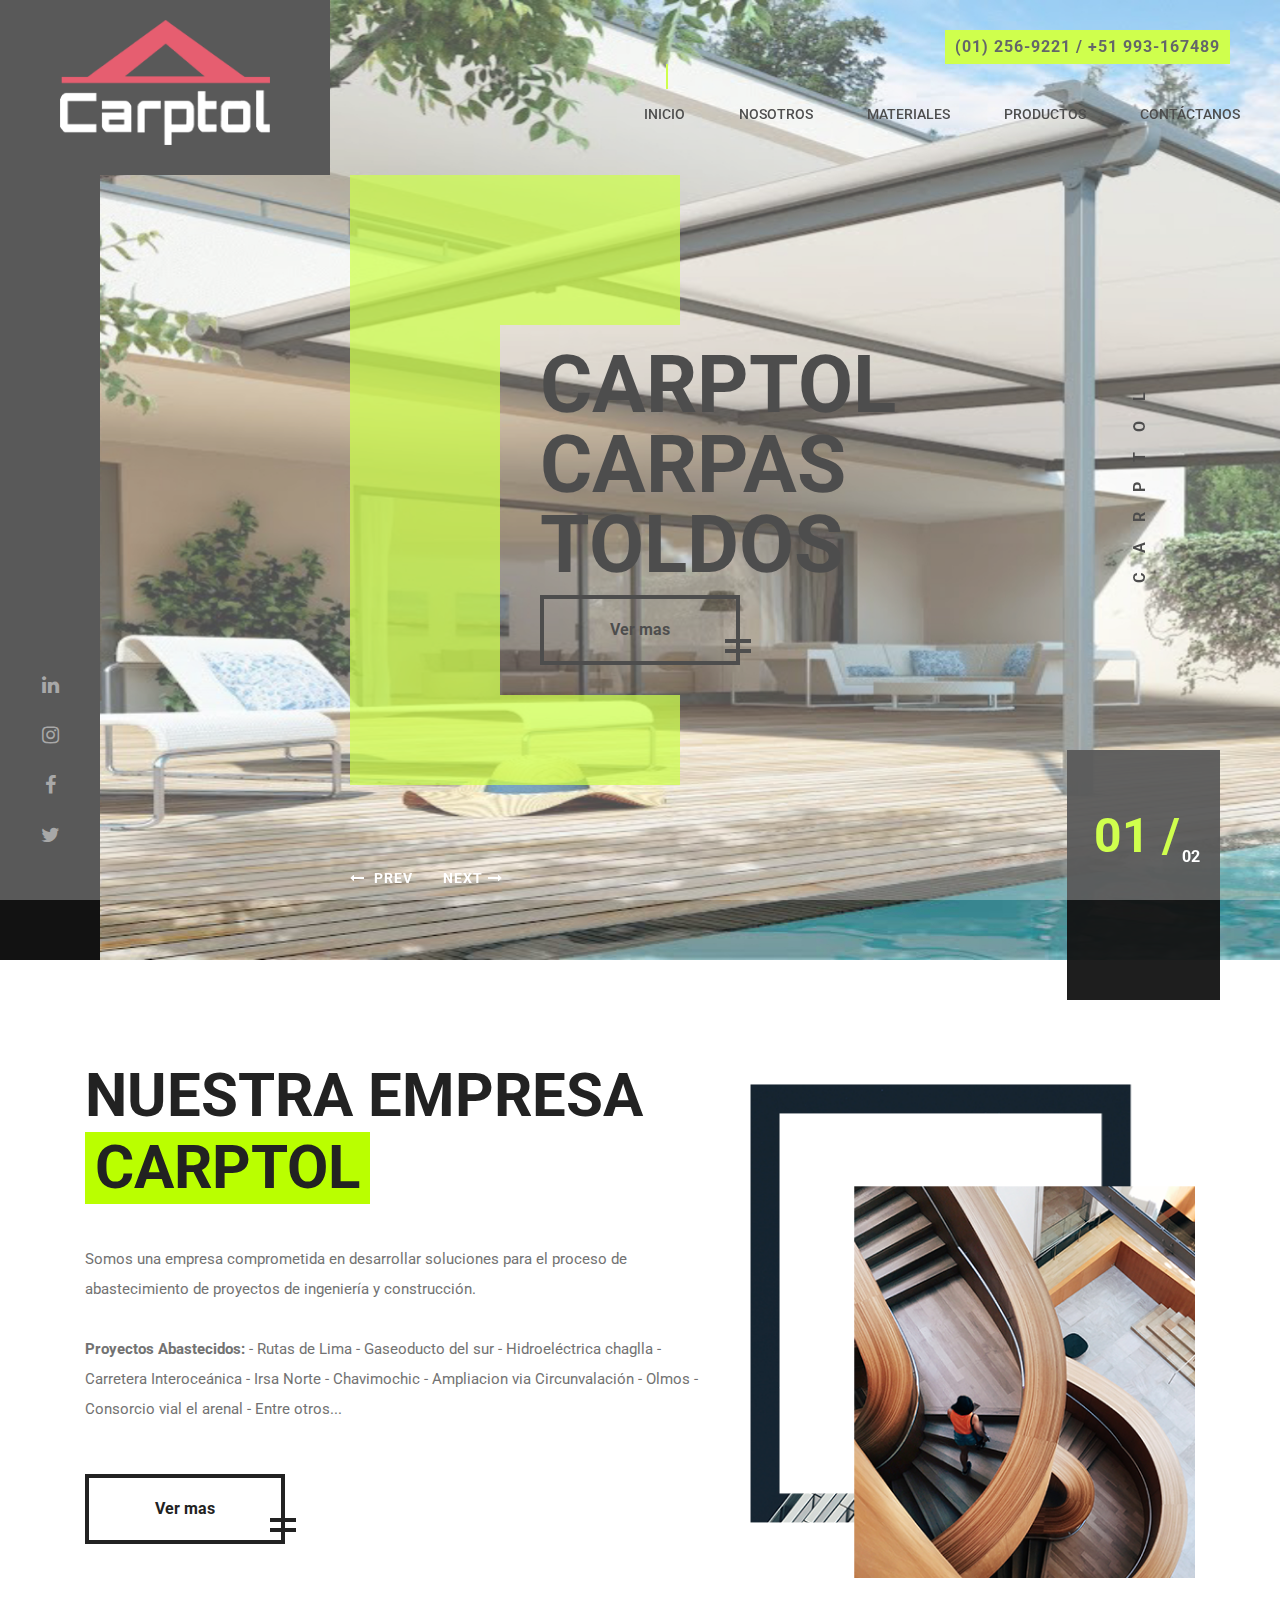
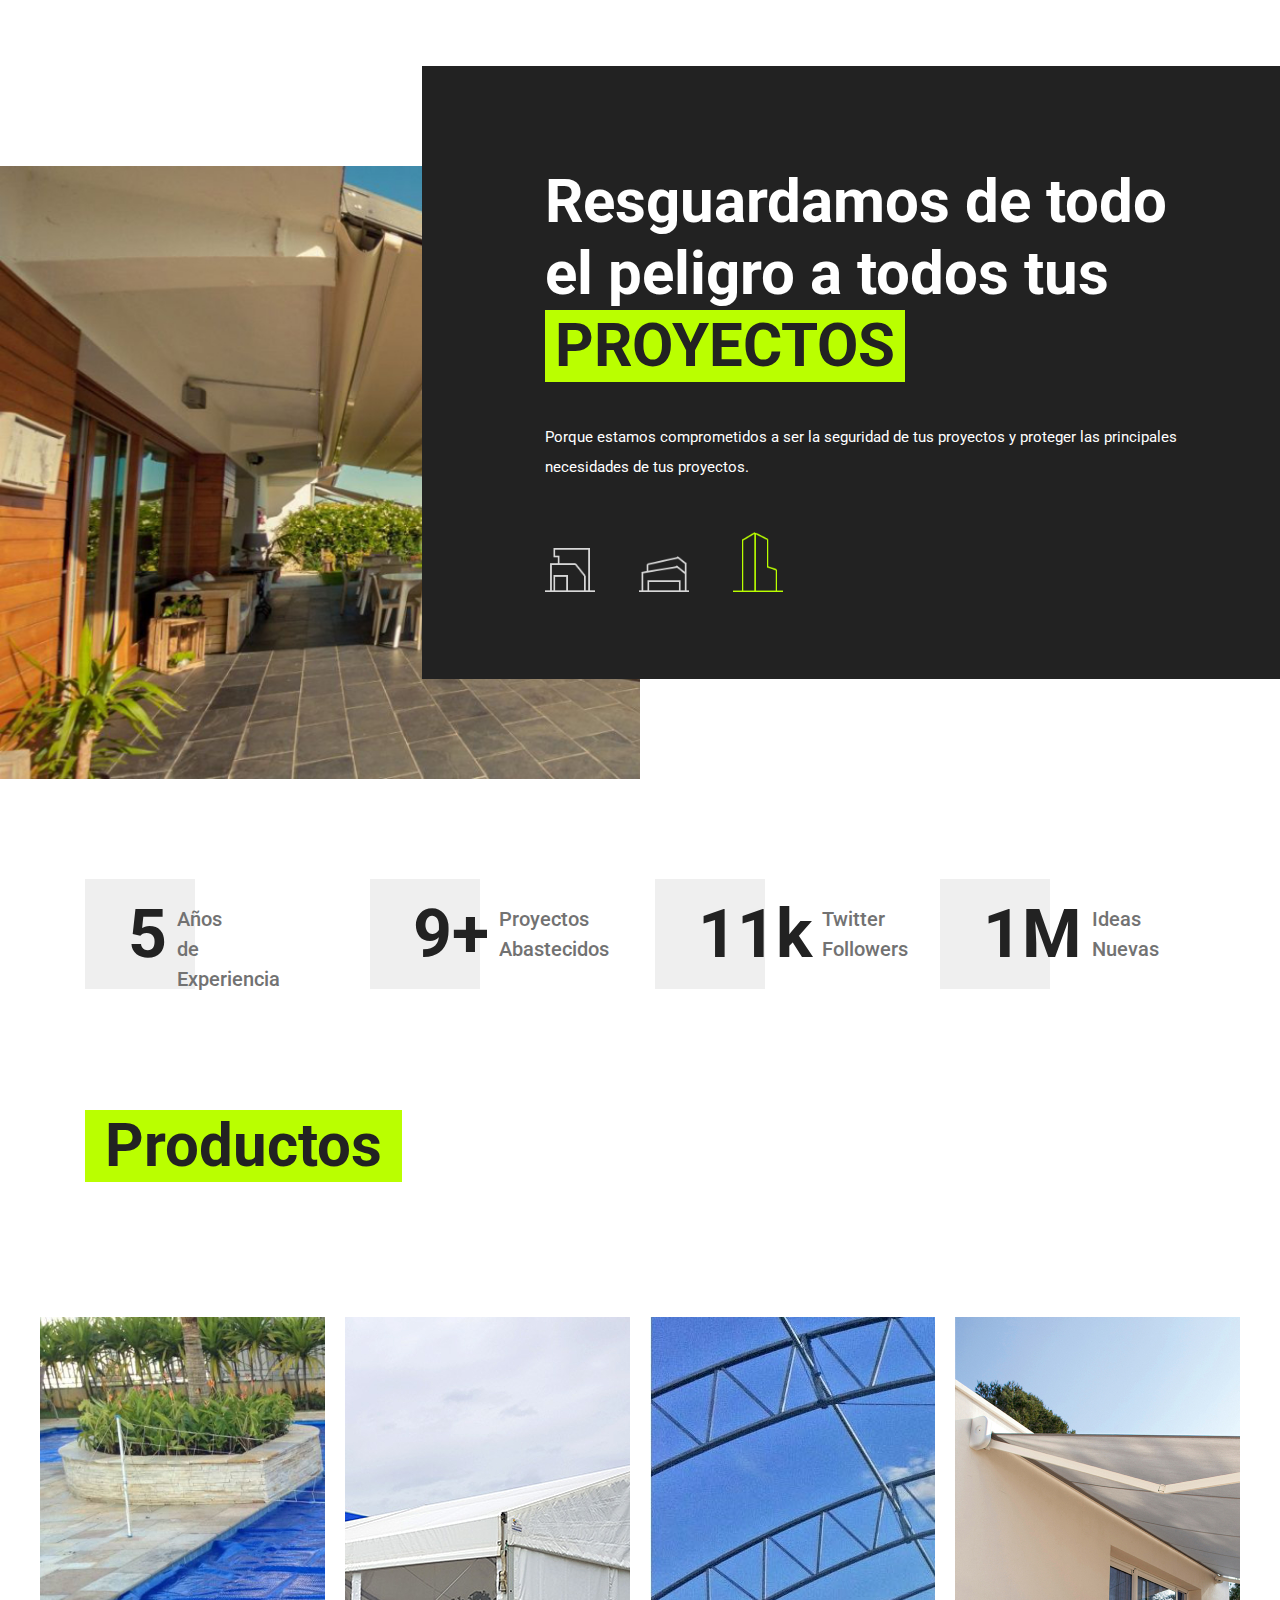
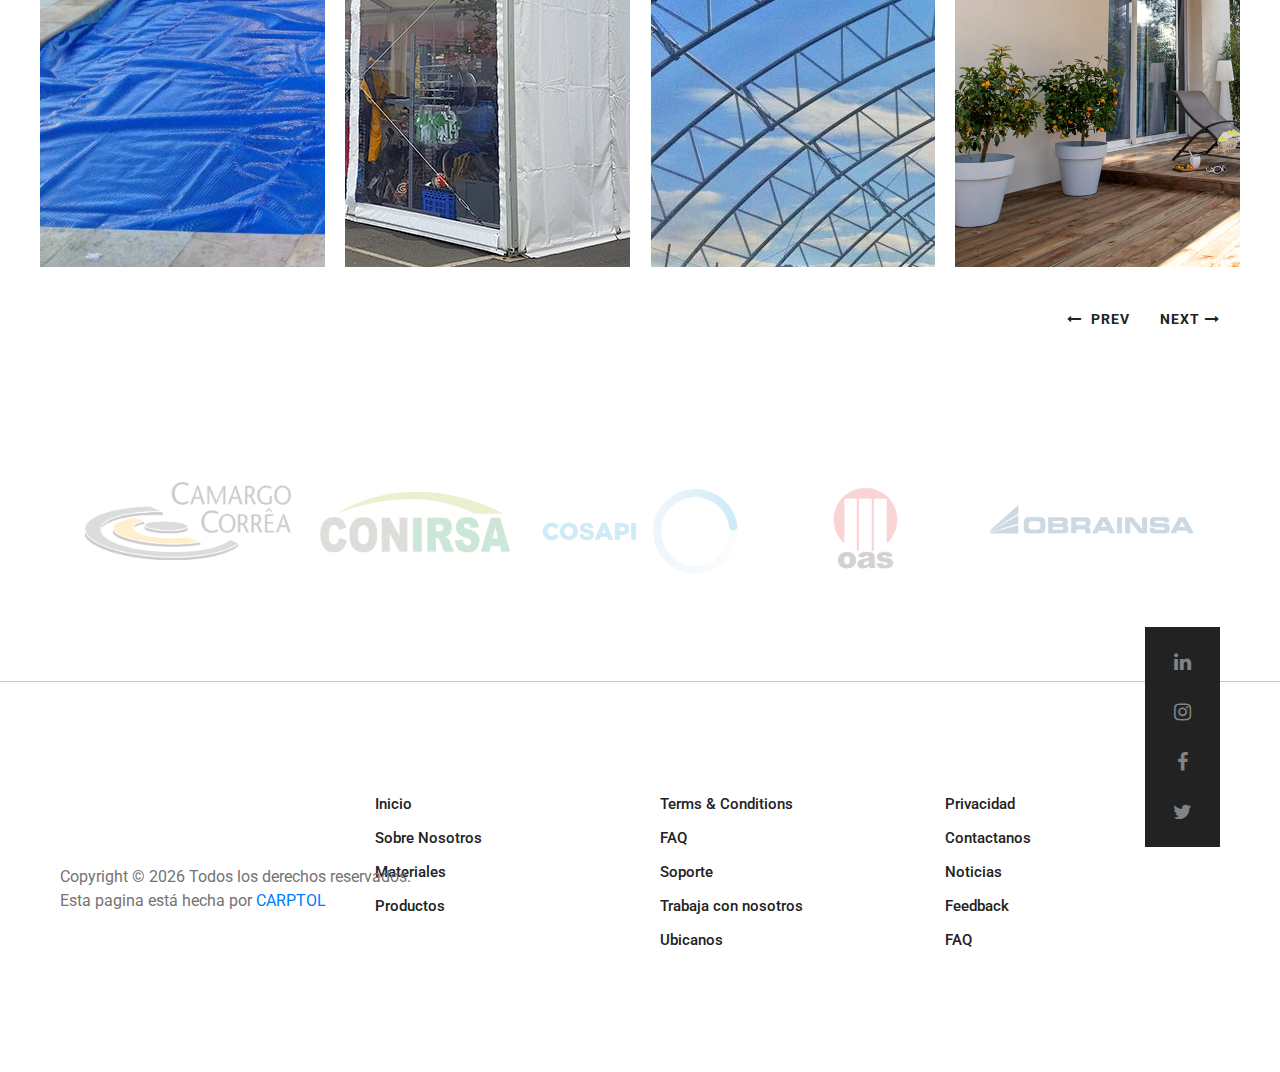
==== commit 77fb7d67: "productos en index" ====
--- a/index.html
+++ b/index.html
@@ -262,63 +262,58 @@
 
 
     <!-- Projects section start -->
-    <div class="projects-section pb50">
-        <div class="container">
-            <div class="row">
-                <div class="col-lg-3">
-                    <div class="section-title">
-                        <h1>Proyectos</h1>
-                    </div>
-                </div>
-                <div class="col-lg-9">
-                    <ul class="projects-filter-nav">
-                        <li class="btn-filter" data-filter="*">Todos</li>
-                        <li class="btn-filter" data-filter=".rest">Restauracion</li>
-                        <li class="btn-filter" data-filter=".build">Construccion</li>
-                        <li class="btn-filter" data-filter=".apart">Departamentos</li>
-                    </ul>
-                </div>
-            </div>
-        </div>
-        <div id="projects-carousel" class="projects-slider">
-            <div class="single-project set-bg rest" data-setbg="img/projects/1.jpg">
-                <div class="project-content">
-                    <h2>Biggest <br> Restaurations</h2>
-                    <p>Jan 19, 2018</p>
-                    <a href="#" class="seemore">See Project </a>
-                </div>
-            </div>
-            <div class="single-project set-bg build" data-setbg="img/projects/2.jpg">
-                <div class="project-content">
-                    <h2>Office <br> Building</h2>
-                    <p>Jan 19, 2018</p>
-                    <a href="#" class="seemore">See Project </a>
-                </div>
-            </div>
-            <div class="single-project set-bg apart" data-setbg="img/projects/3.jpg">
-                <div class="project-content">
-                    <h2>Nice <br> Apartments</h2>
-                    <p>Jan 19, 2018</p>
-                    <a href="#" class="seemore">See Project </a>
-                </div>
-            </div>
-            <div class="single-project set-bg rest" data-setbg="img/projects/4.jpg">
-                <div class="project-content">
-                    <h2>Biggest <br> Restaurations</h2>
-                    <p>Jan 19, 2018</p>
-                    <a href="#" class="seemore">See Project </a>
-                </div>
-            </div>
-            <div class="single-project set-bg apart" data-setbg="img/projects/2.jpg">
-                <div class="project-content">
-                    <h2>Office <br> Building</h2>
-                    <p>Jan 19, 2018</p>
-                    <a href="#" class="seemore">See Project </a>
-                </div>
-            </div>
-        </div>
-    </div>
-    <!-- Projects section end -->
+	<div class="projects-section pb50">
+		<div class="container">
+			<div class="row">
+				<div class="col-lg-3">
+					<div class="section-title">
+						<h1>Productos</h1>
+					</div>
+				</div>
+				<!-- <div class="col-lg-9">
+					<ul class="projects-filter-nav">
+						<li class="btn-filter" data-filter="*">Todos</li>
+						<li class="btn-filter" data-filter=".rest">Restauracion</li>
+						<li class="btn-filter" data-filter=".build">Construccion</li>
+						<li class="btn-filter" data-filter=".apart">Departamentos</li>
+					</ul>
+				</div> -->
+			</div>
+		</div>                      
+		<div id="projects-carousel" class="projects-slider">
+			<div class="single-project set-bg rest" data-setbg="img/projects/manta.jpg">
+				<div class="project-content">
+					<h2>Mantas</h2>
+					<a href="portfolio.html" class="seemore">Ver más... </a>
+				</div>
+			</div>
+			<div class="single-project set-bg build" data-setbg="img/projects/carpa.jpg">
+				<div class="project-content">
+					<h2>Carpas</h2>
+					<a href="portfolio.html" class="seemore">Ver más... </a>
+				</div>
+			</div>
+			<div class="single-project set-bg apart" data-setbg="img/projects/estructura.jpg">
+				<div class="project-content">
+					<h2>Estructuras <br> Metálicas</h2>
+					<a href="portfolio.html" class="seemore">Ver más... </a>
+				</div>
+			</div>
+			<div class="single-project set-bg rest" data-setbg="img/projects/toldo.jpg">
+				<div class="project-content">
+					<h2>Toldos</h2>
+					<a href="portfolio.html" class="seemore">Ver más... </a>
+				</div>
+			</div>
+			<div class="single-project set-bg apart" data-setbg="img/projects/otros.jpg">
+				<div class="project-content">
+					<h2>Otros... </h2>
+					<a href="portfolio.html" class="seemore">Ver más... </a>
+				</div>
+			</div>
+		</div>
+	</div>
+	<!-- Projects section end -->
 
 
     <!-- Clients section start -->
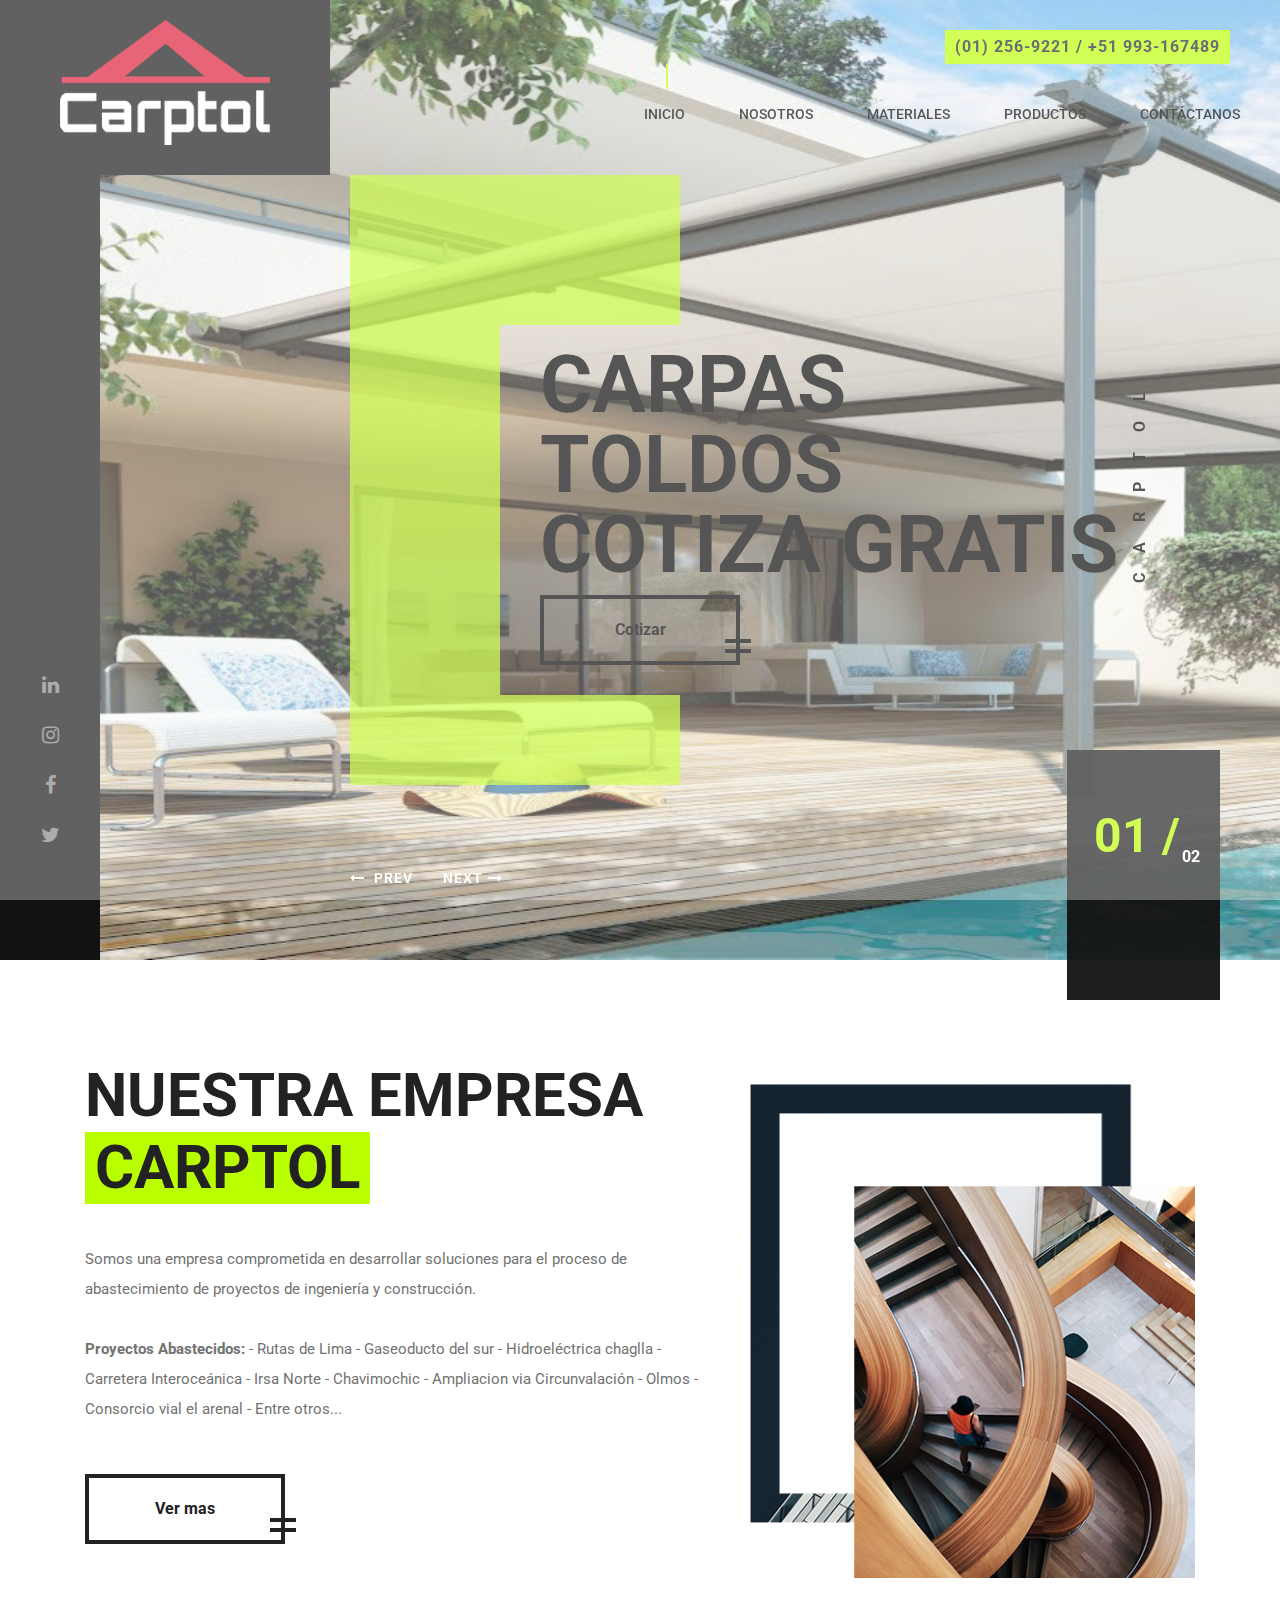
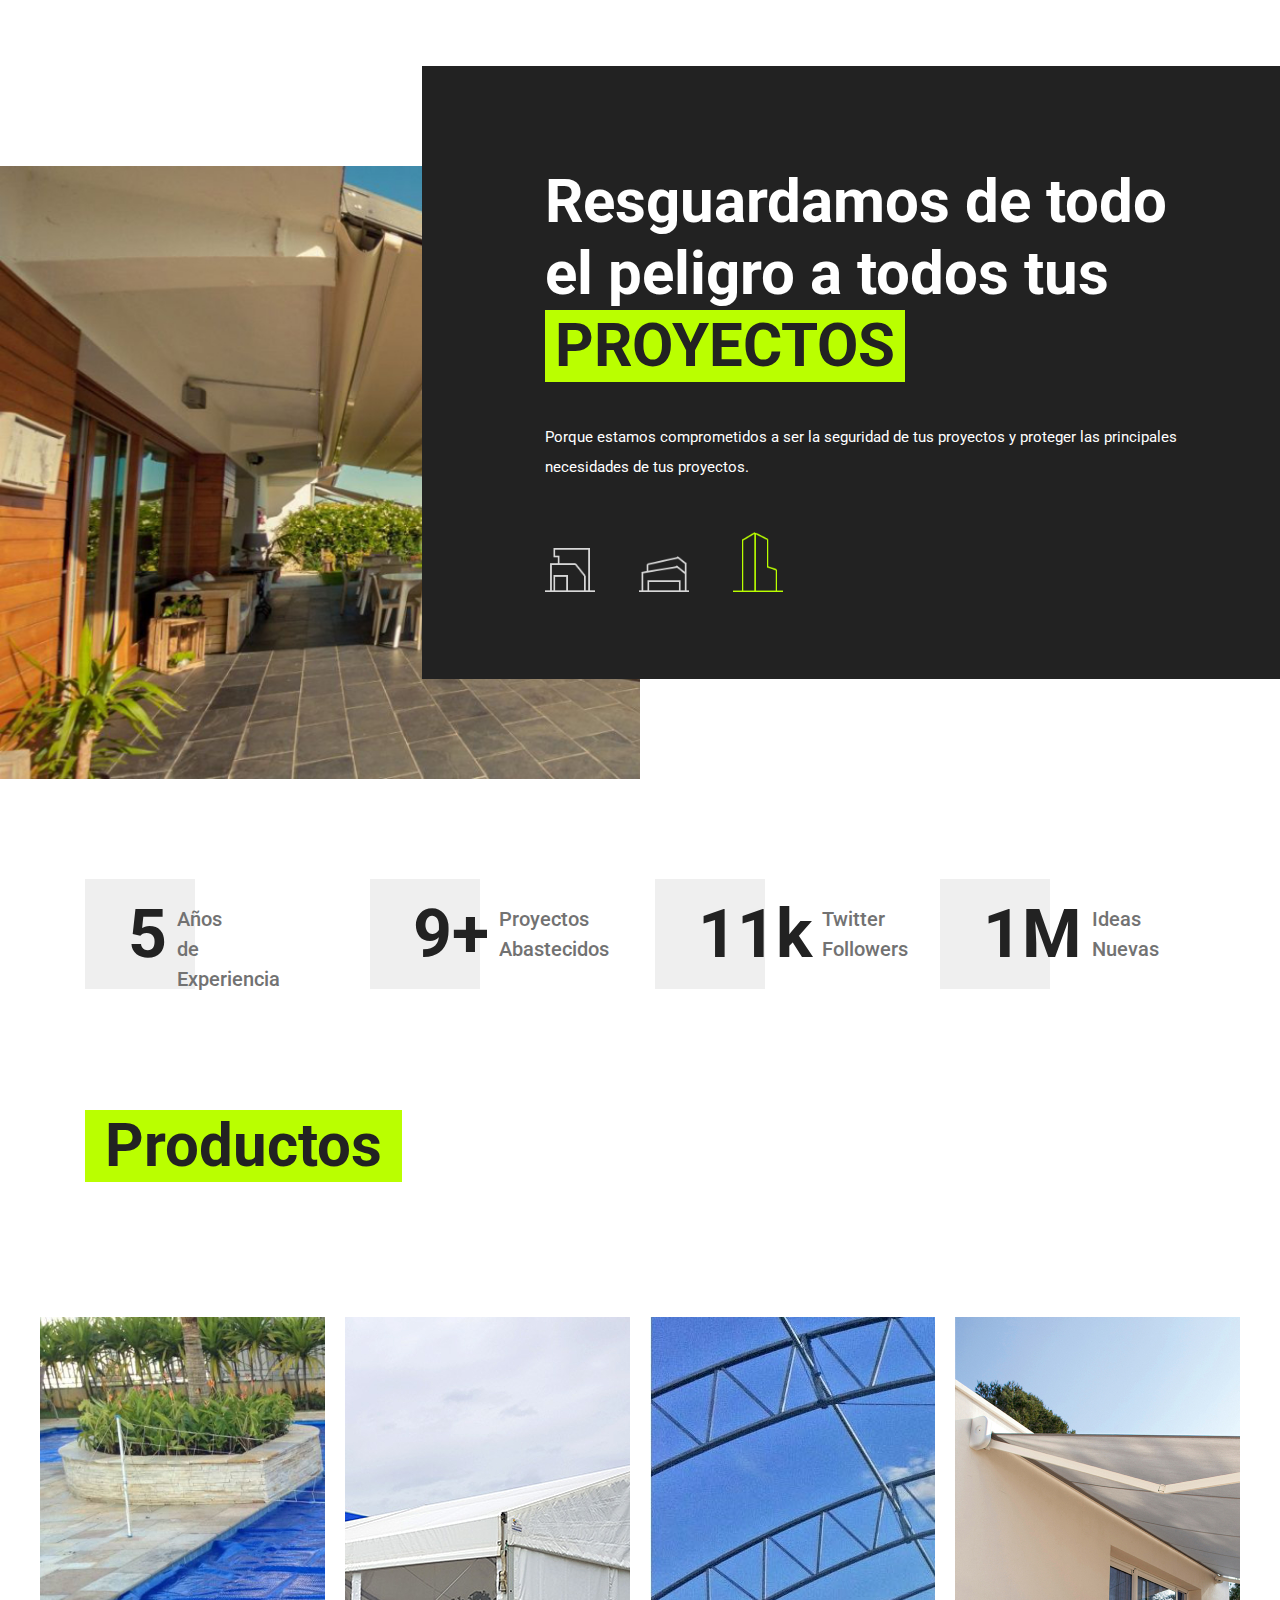
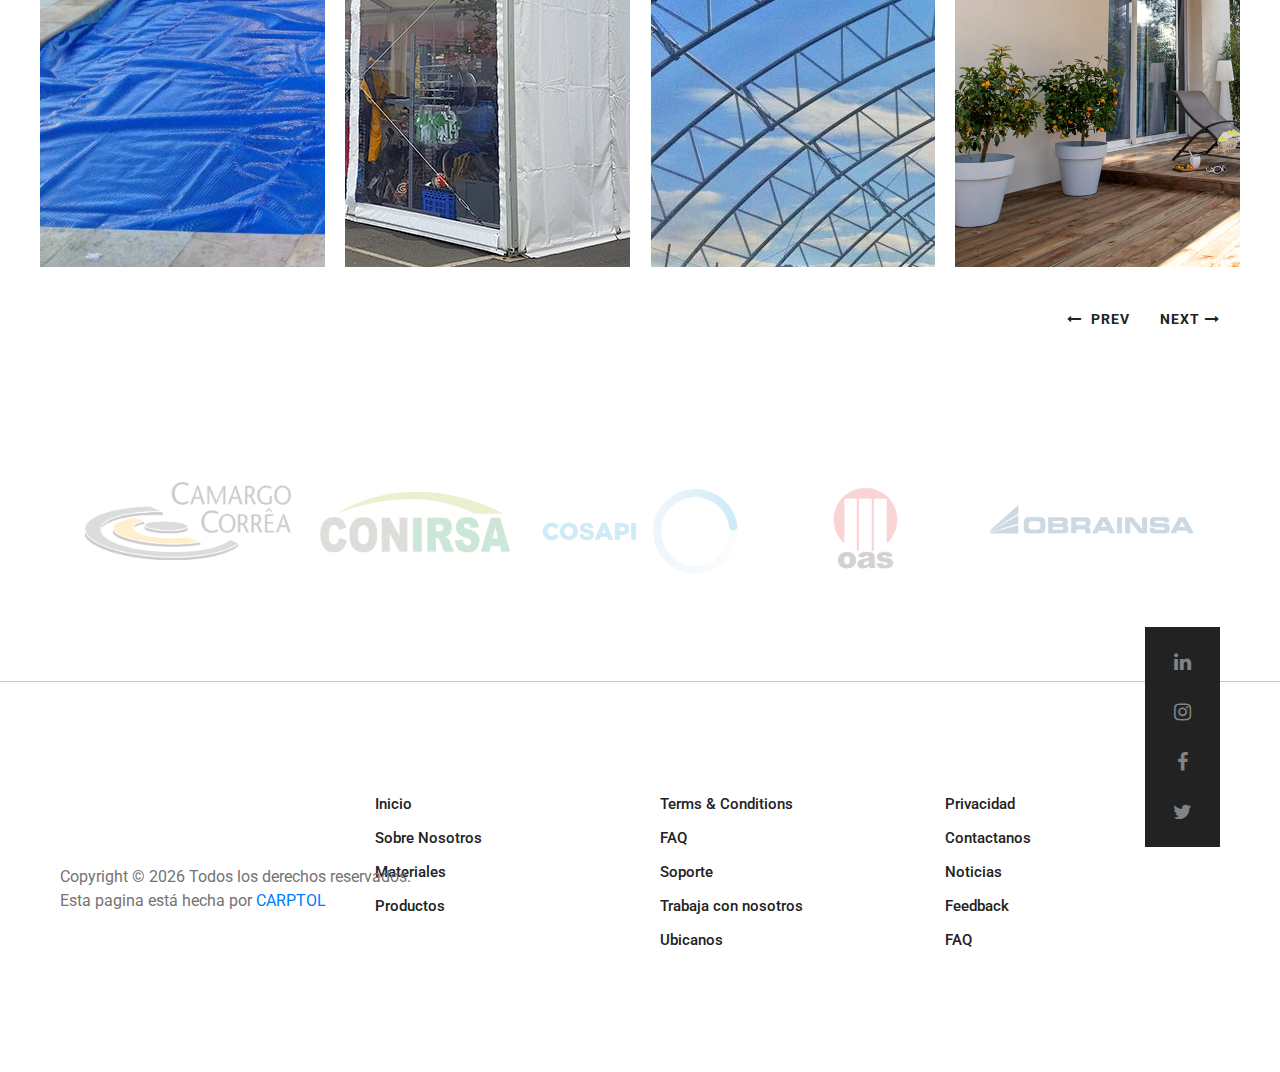
==== commit 281c6e02: "Cambios en el slider para cotizar" ====
--- a/index.html
+++ b/index.html
@@ -74,8 +74,8 @@
             <div class="hero-slide-item set-bg" data-setbg="img/bg.jpg">
                 <div class="slide-inner">
                     <div class="slide-content">
-                        <h2>CARPTOL<br>CARPAS<br>TOLDOS</h2>
-                        <a href="#" class="site-btn sb-light">Ver mas</a>
+                        <h2>CARPAS<br>TOLDOS<br>COTIZA GRATIS</h2>
+                        <a href="contact.html" class="site-btn sb-light">Cotizar</a>
                     </div>
                 </div>
             </div>
@@ -262,15 +262,15 @@
 
 
     <!-- Projects section start -->
-	<div class="projects-section pb50">
-		<div class="container">
-			<div class="row">
-				<div class="col-lg-3">
-					<div class="section-title">
-						<h1>Productos</h1>
-					</div>
-				</div>
-				<!-- <div class="col-lg-9">
+    <div class="projects-section pb50">
+        <div class="container">
+            <div class="row">
+                <div class="col-lg-3">
+                    <div class="section-title">
+                        <h1>Productos</h1>
+                    </div>
+                </div>
+                <!-- <div class="col-lg-9">
 					<ul class="projects-filter-nav">
 						<li class="btn-filter" data-filter="*">Todos</li>
 						<li class="btn-filter" data-filter=".rest">Restauracion</li>
@@ -278,42 +278,42 @@
 						<li class="btn-filter" data-filter=".apart">Departamentos</li>
 					</ul>
 				</div> -->
-			</div>
-		</div>                      
-		<div id="projects-carousel" class="projects-slider">
-			<div class="single-project set-bg rest" data-setbg="img/projects/manta.jpg">
-				<div class="project-content">
-					<h2>Mantas</h2>
-					<a href="portfolio.html" class="seemore">Ver más... </a>
-				</div>
-			</div>
-			<div class="single-project set-bg build" data-setbg="img/projects/carpa.jpg">
-				<div class="project-content">
-					<h2>Carpas</h2>
-					<a href="portfolio.html" class="seemore">Ver más... </a>
-				</div>
-			</div>
-			<div class="single-project set-bg apart" data-setbg="img/projects/estructura.jpg">
-				<div class="project-content">
-					<h2>Estructuras <br> Metálicas</h2>
-					<a href="portfolio.html" class="seemore">Ver más... </a>
-				</div>
-			</div>
-			<div class="single-project set-bg rest" data-setbg="img/projects/toldo.jpg">
-				<div class="project-content">
-					<h2>Toldos</h2>
-					<a href="portfolio.html" class="seemore">Ver más... </a>
-				</div>
-			</div>
-			<div class="single-project set-bg apart" data-setbg="img/projects/otros.jpg">
-				<div class="project-content">
-					<h2>Otros... </h2>
-					<a href="portfolio.html" class="seemore">Ver más... </a>
-				</div>
-			</div>
-		</div>
-	</div>
-	<!-- Projects section end -->
+            </div>
+        </div>
+        <div id="projects-carousel" class="projects-slider">
+            <div class="single-project set-bg rest" data-setbg="img/projects/manta.jpg">
+                <div class="project-content">
+                    <h2>Mantas</h2>
+                    <a href="portfolio.html" class="seemore">Ver más... </a>
+                </div>
+            </div>
+            <div class="single-project set-bg build" data-setbg="img/projects/carpa.jpg">
+                <div class="project-content">
+                    <h2>Carpas</h2>
+                    <a href="portfolio.html" class="seemore">Ver más... </a>
+                </div>
+            </div>
+            <div class="single-project set-bg apart" data-setbg="img/projects/estructura.jpg">
+                <div class="project-content">
+                    <h2>Estructuras <br> Metálicas</h2>
+                    <a href="portfolio.html" class="seemore">Ver más... </a>
+                </div>
+            </div>
+            <div class="single-project set-bg rest" data-setbg="img/projects/toldo.jpg">
+                <div class="project-content">
+                    <h2>Toldos</h2>
+                    <a href="portfolio.html" class="seemore">Ver más... </a>
+                </div>
+            </div>
+            <div class="single-project set-bg apart" data-setbg="img/projects/otros.jpg">
+                <div class="project-content">
+                    <h2>Otros... </h2>
+                    <a href="portfolio.html" class="seemore">Ver más... </a>
+                </div>
+            </div>
+        </div>
+    </div>
+    <!-- Projects section end -->
 
 
     <!-- Clients section start -->
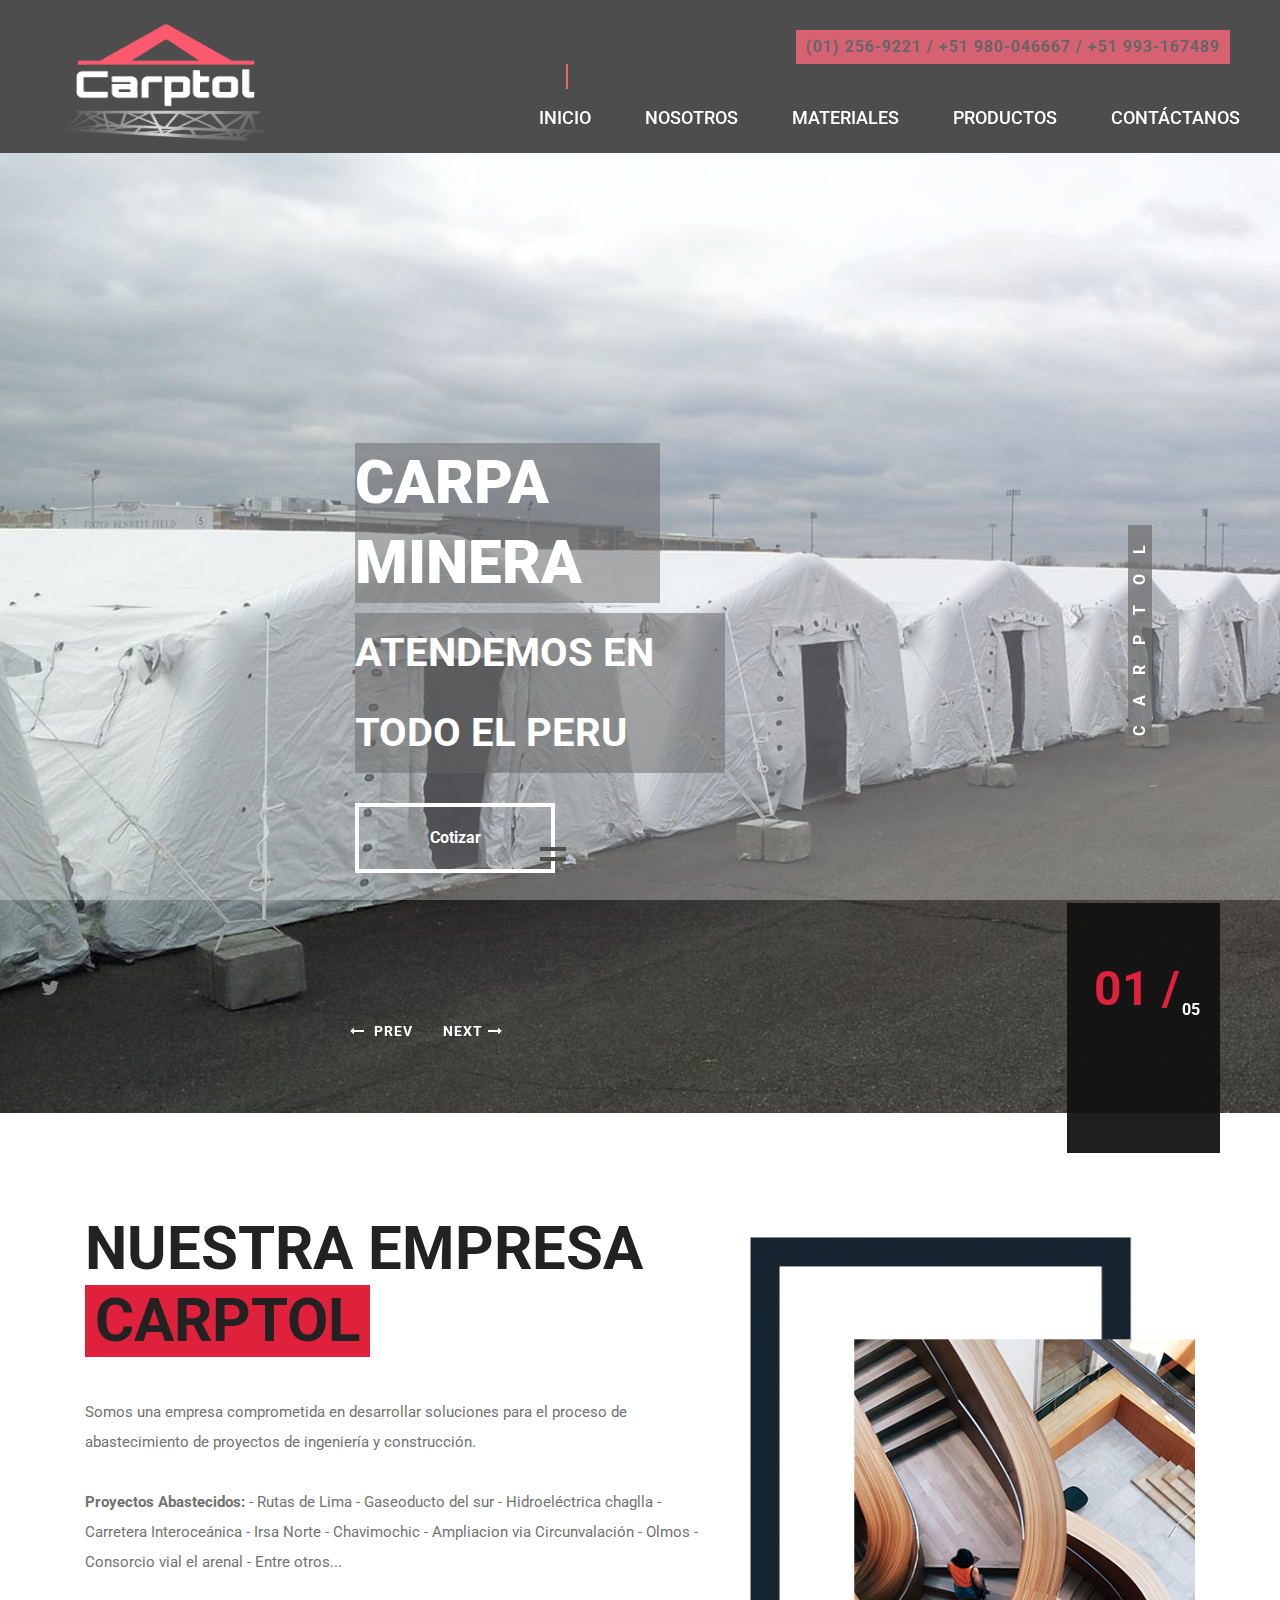
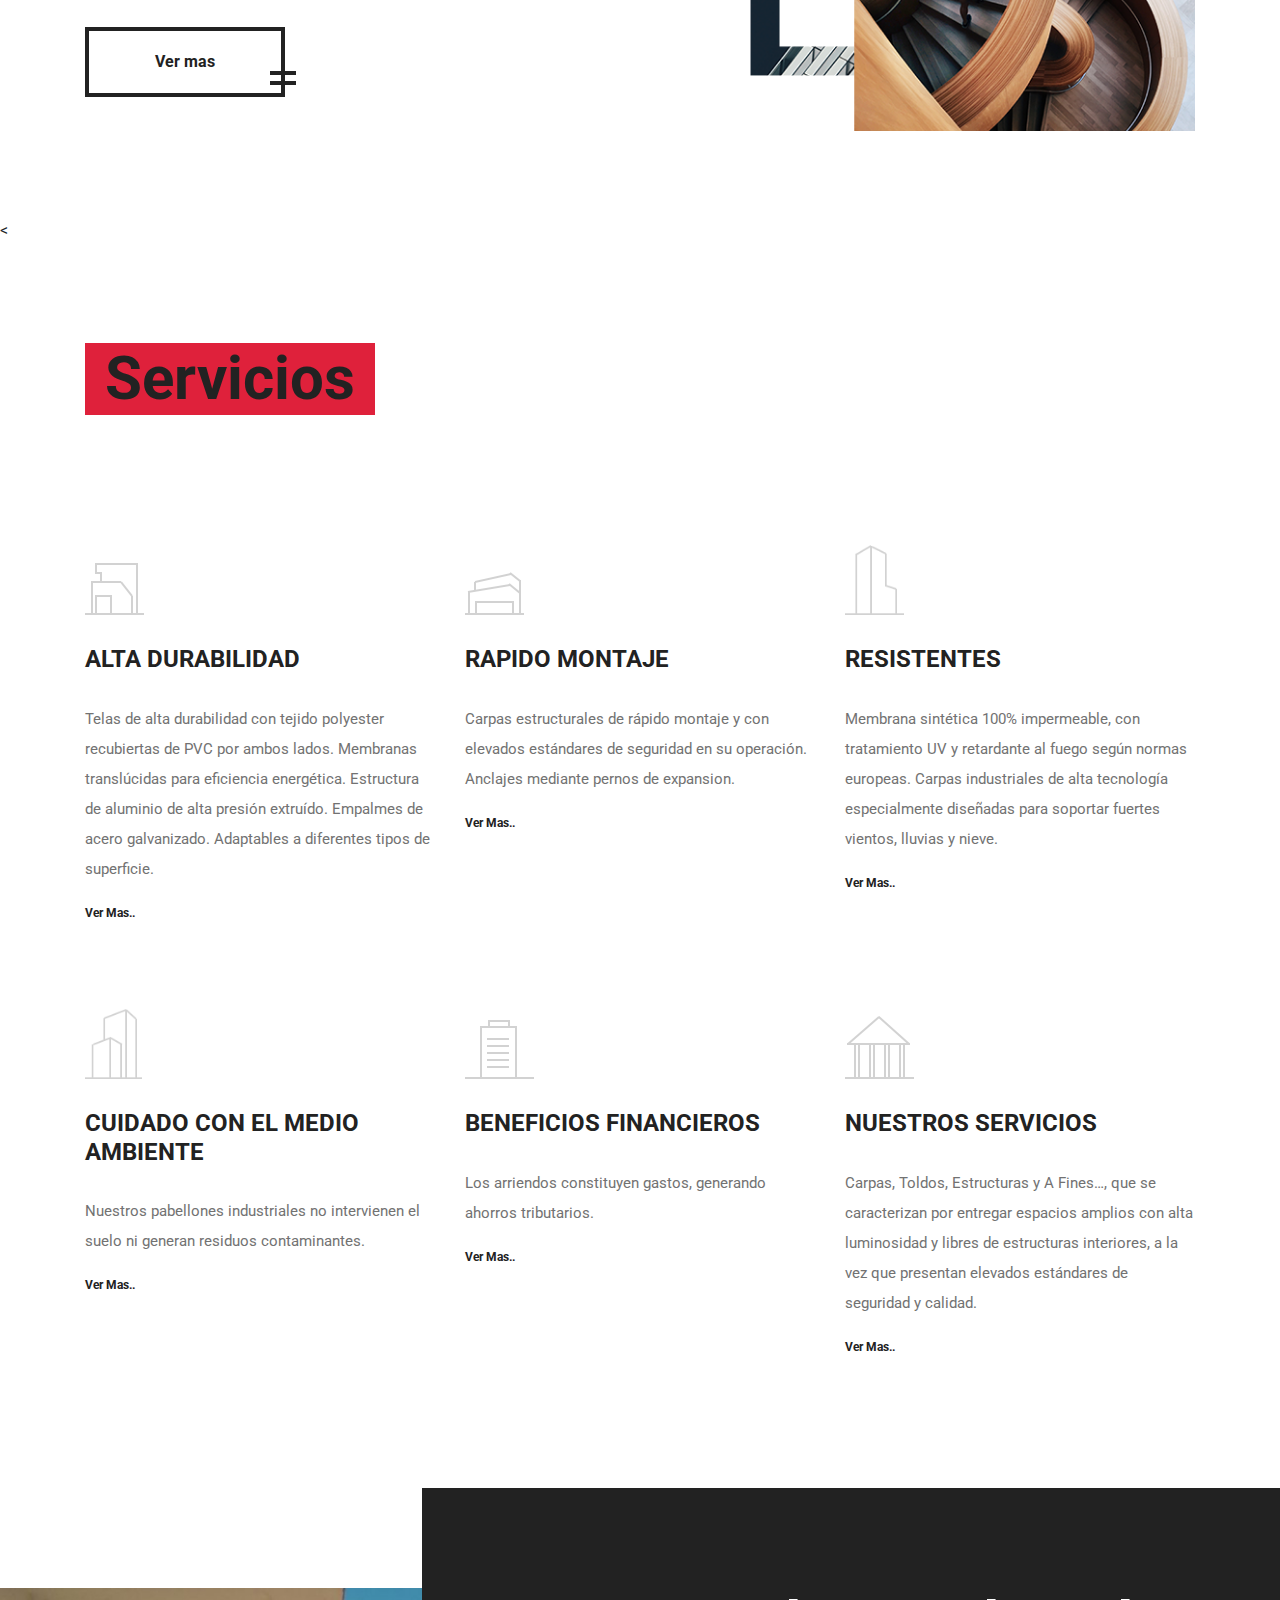
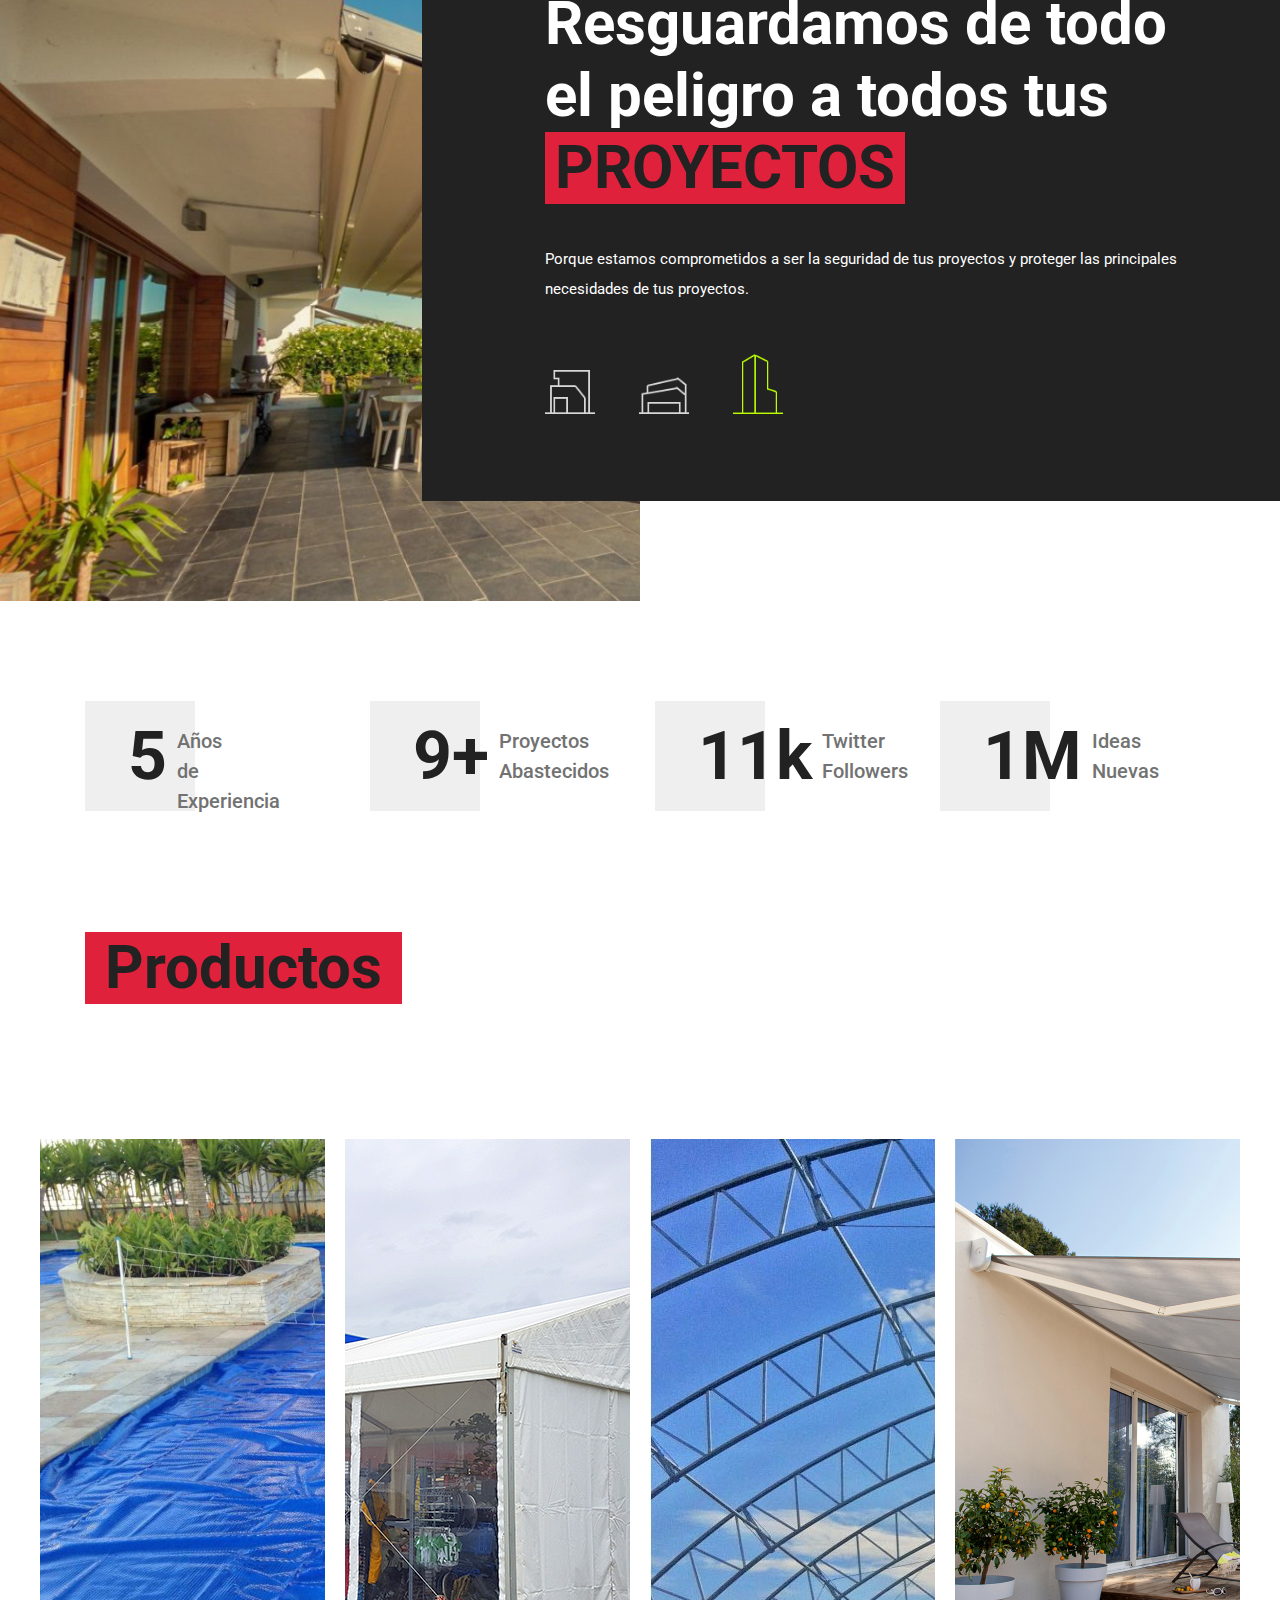
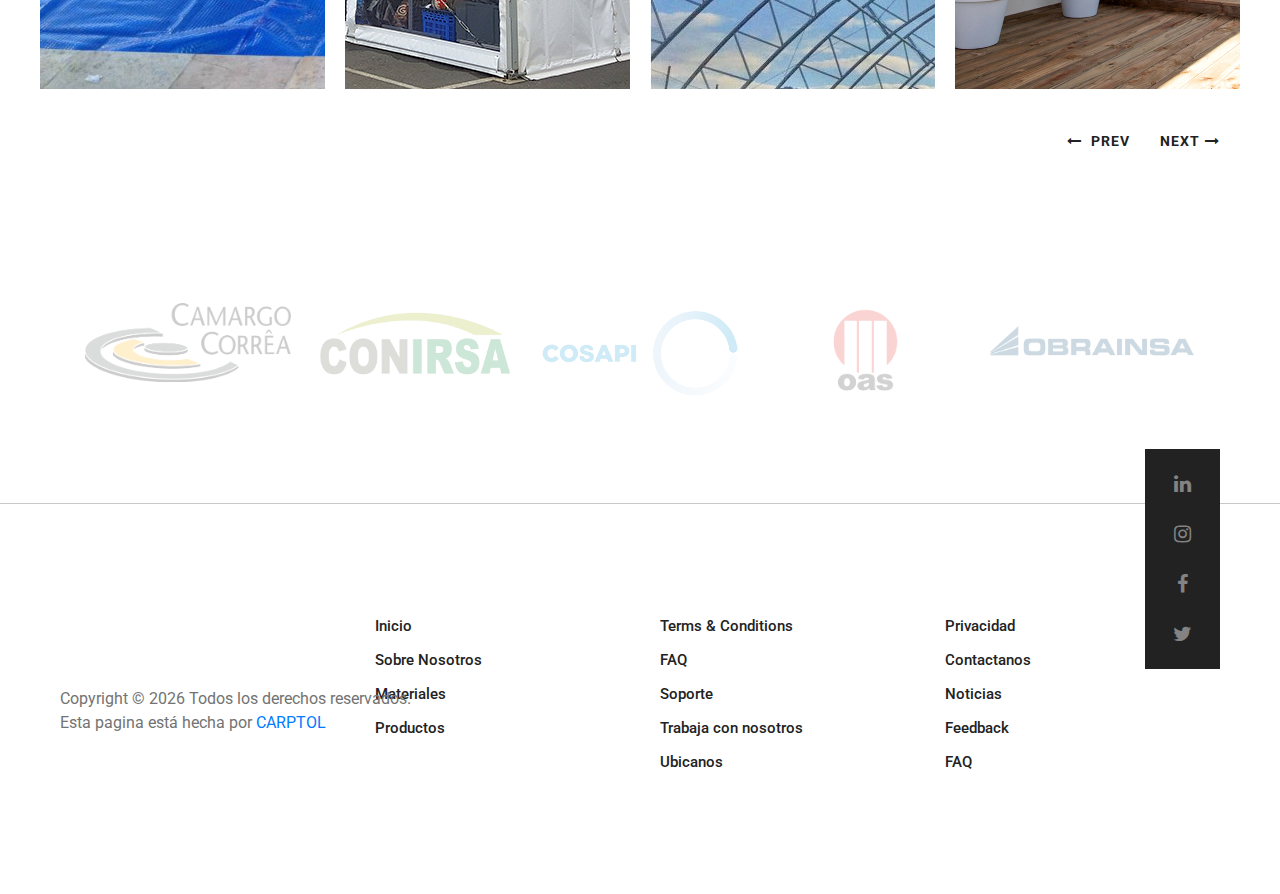
==== commit 597162e1: "CAMBIOS Y CORRECIONES EN EL INDEX Y HOJA CSS" ====
--- a/index.html
+++ b/index.html
@@ -1,5 +1,5 @@
 <!DOCTYPE html>
-<html lang="en">
+<html lang="es">
 
 <head>
     <title>CARPTOL - Carpas, Mantas y Toldos </title>
@@ -33,16 +33,16 @@
     <div id="preloder">
         <div class="loader"></div>
     </div>
-
+    <div class="raya-logo"> </div>
     <!-- Header section start -->
     <header class="header-area">
         <a href="index.html" class="logo-area">
-            <img src="img/logo2.png" alt="" width="210" height="125">
+            <img src="img/logo_3.png" alt="" width="210" height="125">
         </a>
         <div class="nav-switch">
             <i class="fa fa-bars"></i>
         </div>
-        <div class="phone-number">(01) 256-9221 / +51 993-167489</div>
+        <div class="phone-number">(01) 256-9221 / +51 980-046667 / +51 993-167489</div>
         <nav class="nav-menu">
             <ul>
                 <li class="active"><a href="index.html">Inicio</a></li>
@@ -70,19 +70,54 @@
             </div>
         </div>
         <!-- Inicio del slider area -->
+
         <div class="hero-slider">
-            <div class="hero-slide-item set-bg" data-setbg="img/bg.jpg">
+            <div class="hero-slide-item set-bg" data-setbg="img/bg1.jpg">
                 <div class="slide-inner">
                     <div class="slide-content">
-                        <h2>CARPAS<br>TOLDOS<br>COTIZA GRATIS</h2>
-                        <a href="contact.html" class="site-btn sb-light">Cotizar</a>
+                        <h2><b>CARPA MINERA</b><br>
+                            <h3>ATENDEMOS EN TODO EL PERU</h3>
+                        </h2>
+                        <a href="#" class="site-btn sb-light">Cotizar</a>
                     </div>
                 </div>
             </div>
             <div class="hero-slide-item set-bg" data-setbg="img/bg2.jpg">
                 <div class="slide-inner">
                     <div class="slide-content">
-                        <h2>CARPTOL <br>MANTAS</h2>
+                        <h2><b>ESTRUCTURAS METALICAS</b><br>
+                            <h3>20 años de experiencia </h3>
+                        </h2>
+                        <a href="contact.html" class="site-btn sb-light">Cotizar</a>
+                    </div>
+                </div>
+            </div>
+            <div class="hero-slide-item set-bg" data-setbg="img/bg3.jpg">
+                <div class="slide-inner">
+                    <div class="slide-content">
+                        <h2><b>TOLDOS RETRACTILES CON MOTOR </b><br>
+                            <h3>COTIZA CON NOSOTROS</h3>
+                        </h2>
+                        <a href="#" class="site-btn sb-light">Ver mas</a>
+                    </div>
+                </div>
+            </div>
+            <div class="hero-slide-item set-bg" data-setbg="img/bg4.jpg">
+                <div class="slide-inner">
+                    <div class="slide-content">
+                        <h2><b>TECHOS EN POLICARBONATO </b><br>
+                            <h3>ATENDEMOS EN TODO EL PERU</h3>
+                        </h2>
+                        <a href="#" class="site-btn sb-light">Ver mas</a>
+                    </div>
+                </div>
+            </div>
+            <div class="hero-slide-item set-bg" data-setbg="img/bg5.jpg">
+                <div class="slide-inner">
+                    <div class="slide-content">
+                        <h2><b>TOLDO PARA COLEGIO </b><br>
+                            <h3>ATENDEMOS EN TODO EL PERU</h3>
+                        </h2>
                         <a href="#" class="site-btn sb-light">Ver mas</a>
                     </div>
                 </div>
@@ -116,161 +151,165 @@
 
 
     <!-- Service section start -->
-    <!-- <section class="service-section spad">
-		<div class="container">
-			<div class="section-title">
-				<h2>Servicios</h2>
-			</div>
-			<div class="row">
-				<div class="col-lg-4 col-md-6">
-					<div class="service-box">
-						<div class="sb-icon">
-							<div class="sb-img-icon">
-								<img src="img/icon/dark/1.png" alt="">
-							</div>
-						</div>
-						<h3>Plans and Projects</h3>
-						<p>Lorem ipsum dolor sit amet, consectetur adipiscing elit. Integer sed dui eget lorem tincidunt.</p>
-						<a href="#" class="readmore">READ MORE</a>
-					</div>
-				</div>
-				<div class="col-lg-4 col-md-6">
-					<div class="service-box">
-						<div class="sb-icon">
-							<div class="sb-img-icon">
-								<img src="img/icon/dark/2.png" alt="">
-							</div>
-						</div>
-						<h3>Conceptual Architecture</h3>
-						<p>Lorem ipsum dolor sit amet, consectetur adipiscing elit. Integer sed dui eget lorem tincidunt.</p>
-						<a href="#" class="readmore">READ MORE</a>
-					</div>
-				</div>
-				<div class="col-lg-4 col-md-6">
-					<div class="service-box">
-						<div class="sb-icon">
-							<div class="sb-img-icon">
-								<img src="img/icon/dark/3.png" alt="">
-							</div>
-						</div>
-						<h3>Apartment Buildings</h3>
-						<p>Lorem ipsum dolor sit amet, consectetur adipiscing elit. Integer sed dui eget lorem tincidunt.</p>
-						<a href="#" class="readmore">READ MORE</a>
-					</div>
-				</div>
-				<div class="col-lg-4 col-md-6">
-					<div class="service-box">
-						<div class="sb-icon">
-							<div class="sb-img-icon">
-								<img src="img/icon/dark/4.png" alt="">
-							</div>
-						</div>
-						<h3>Skyscrapers Buildings</h3>
-						<p>Lorem ipsum dolor sit amet, consectetur adipiscing elit. Integer sed dui eget lorem tincidunt.</p>
-						<a href="#" class="readmore">READ MORE</a>
-					</div>
-				</div>
-				<div class="col-lg-4 col-md-6">
-					<div class="service-box">
-						<div class="sb-icon">
-							<div class="sb-img-icon">
-								<img src="img/icon/dark/5.png" alt="">
-							</div>
-						</div>
-						<h3>Documentation</h3>
-						<p>Lorem ipsum dolor sit amet, consectetur adipiscing elit. Integer sed dui eget lorem tincidunt.</p>
-						<a href="#" class="readmore">READ MORE</a>
-					</div>
-				</div>
-				<div class="col-lg-4 col-md-6">
-					<div class="service-box">
-						<div class="sb-icon">
-							<div class="sb-img-icon">
-								<img src="img/icon/dark/6.png" alt="">
-							</div>
-						</div>
-						<h3>Restauration Projects</h3>
-						<p>Lorem ipsum dolor sit amet, consectetur adipiscing elit. Integer sed dui eget lorem tincidunt.</p>
-						<a href="#" class="readmore">READ MORE</a>
-					</div>
-				</div>
-			</div>
-		</div>
-	</section> -->
-    <!-- Service section end -->
-
-
-
-    <!-- CTA section start -->
-    <section class="cta-section pt100 pb50">
-        <div class="cta-image-box"></div>
+    < <section class="service-section spad">
         <div class="container">
+            <div class="section-title">
+                <h2>Servicios</h2>
+            </div>
             <div class="row">
-                <div class="col-lg-7 pl-lg-0 offset-lg-5 cta-content">
-                    <h2 class="sp-title">Resguardamos de todo el peligro a todos tus <span>PROYECTOS</span></h2>
-                    <p>Porque estamos comprometidos a ser la seguridad de tus proyectos y proteger las principales necesidades de tus proyectos. </p>
-                    <div class="cta-icons">
-                        <div class="cta-img-icon">
-                            <img src="img/icon/light/1.png" alt="">
-                        </div>
-                        <div class="cta-img-icon">
-                            <img src="img/icon/light/2.png" alt="">
-                        </div>
-                        <div class="cta-img-icon">
-                            <img src="img/icon/color/3.png" alt="">
-                        </div>
-                    </div>
-                </div>
-            </div>
-        </div>
-    </section>
-    <!-- CTA section end -->
-
-
-    <!-- Milestones section Start -->
-    <section class="milestones-section spad">
-        <div class="container">
-            <div class="row">
-                <div class="col-lg-3 col-md-6">
-                    <div class="milestone">
-                        <h2>5</h2>
-                        <p>Años <br>de <br>Experiencia</p>
-                    </div>
-                </div>
-                <div class="col-lg-3 col-md-6">
-                    <div class="milestone">
-                        <h2>9+</h2>
-                        <p>Proyectos <br>Abastecidos</p>
-                    </div>
-                </div>
-                <div class="col-lg-3 col-md-6">
-                    <div class="milestone">
-                        <h2>11k</h2>
-                        <p>Twitter<br>Followers</p>
-                    </div>
-                </div>
-                <div class="col-lg-3 col-md-6">
-                    <div class="milestone">
-                        <h2>1M</h2>
-                        <p>Ideas <br>Nuevas</p>
-                    </div>
-                </div>
-            </div>
-        </div>
-    </section>
-    <!-- Milestones section end -->
-
-
-    <!-- Projects section start -->
-    <div class="projects-section pb50">
-        <div class="container">
-            <div class="row">
-                <div class="col-lg-3">
-                    <div class="section-title">
-                        <h1>Productos</h1>
-                    </div>
-                </div>
-                <!-- <div class="col-lg-9">
+                <div class="col-lg-4 col-md-6">
+                    <div class="service-box">
+                        <div class="sb-icon">
+                            <div class="sb-img-icon">
+                                <img src="img/icon/dark/1.png" alt="">
+                            </div>
+                        </div>
+                        <h3>ALTA DURABILIDAD</h3>
+                        <p>Telas de alta durabilidad con tejido polyester recubiertas de PVC por ambos lados. Membranas translúcidas para eficiencia energética. Estructura de aluminio de alta presión extruído. Empalmes de acero galvanizado. Adaptables a
+                            diferentes tipos de superficie.
+                        </p>
+                        <a href="#" class="readmore">Ver Mas..</a>
+                    </div>
+                </div>
+                <div class="col-lg-4 col-md-6">
+                    <div class="service-box">
+                        <div class="sb-icon">
+                            <div class="sb-img-icon">
+                                <img src="img/icon/dark/2.png" alt="">
+                            </div>
+                        </div>
+                        <h3>RAPIDO MONTAJE</h3>
+                        <p>Carpas estructurales de rápido montaje y con elevados estándares de seguridad en su operación. Anclajes mediante pernos de expansion.
+                        </p>
+                        <a href="#" class="readmore">Ver Mas..</a>
+                    </div>
+                </div>
+                <div class="col-lg-4 col-md-6">
+                    <div class="service-box">
+                        <div class="sb-icon">
+                            <div class="sb-img-icon">
+                                <img src="img/icon/dark/3.png" alt="">
+                            </div>
+                        </div>
+                        <h3>RESISTENTES</h3>
+                        <p>Membrana sintética 100% impermeable, con tratamiento UV y retardante al fuego según normas europeas. Carpas industriales de alta tecnología especialmente diseñadas para soportar fuertes vientos, lluvias y nieve.
+                        </p>
+                        <a href="#" class="readmore">Ver Mas..</a>
+                    </div>
+                </div>
+                <div class="col-lg-4 col-md-6">
+                    <div class="service-box">
+                        <div class="sb-icon">
+                            <div class="sb-img-icon">
+                                <img src="img/icon/dark/4.png" alt="">
+                            </div>
+                        </div>
+                        <h3>CUIDADO CON EL MEDIO AMBIENTE</h3>
+                        <p>Nuestros pabellones industriales no intervienen el suelo ni generan residuos contaminantes.</p>
+                        <a href="#" class="readmore">Ver Mas..</a>
+                    </div>
+                </div>
+                <div class="col-lg-4 col-md-6">
+                    <div class="service-box">
+                        <div class="sb-icon">
+                            <div class="sb-img-icon">
+                                <img src="img/icon/dark/5.png" alt="">
+                            </div>
+                        </div>
+                        <h3>BENEFICIOS FINANCIEROS</h3>
+                        <p>Los arriendos constituyen gastos, generando ahorros tributarios.</p>
+                        <a href="#" class="readmore">Ver Mas..</a>
+                    </div>
+                </div>
+                <div class="col-lg-4 col-md-6">
+                    <div class="service-box">
+                        <div class="sb-icon">
+                            <div class="sb-img-icon">
+                                <img src="img/icon/dark/6.png" alt="">
+                            </div>
+                        </div>
+                        <h3>NUESTROS SERVICIOS</h3>
+                        <p>Carpas, Toldos, Estructuras y A Fines…, que se caracterizan por entregar espacios amplios con alta luminosidad y libres de estructuras interiores, a la vez que presentan elevados estándares de seguridad y calidad.</p>
+                        <a href="#" class="readmore">Ver Mas..</a>
+                    </div>
+                </div>
+            </div>
+        </div>
+        </section>
+        <!-- Service section end -->
+
+
+
+        <!-- CTA section start -->
+        <section class="cta-section pt100 pb50">
+            <div class="cta-image-box"></div>
+            <div class="container">
+                <div class="row">
+                    <div class="col-lg-7 pl-lg-0 offset-lg-5 cta-content">
+                        <h2 class="sp-title">Resguardamos de todo el peligro a todos tus <span>PROYECTOS</span></h2>
+                        <p>Porque estamos comprometidos a ser la seguridad de tus proyectos y proteger las principales necesidades de tus proyectos. </p>
+                        <div class="cta-icons">
+                            <div class="cta-img-icon">
+                                <img src="img/icon/light/1.png" alt="">
+                            </div>
+                            <div class="cta-img-icon">
+                                <img src="img/icon/light/2.png" alt="">
+                            </div>
+                            <div class="cta-img-icon">
+                                <img src="img/icon/color/3.png" alt="">
+                            </div>
+                        </div>
+                    </div>
+                </div>
+            </div>
+        </section>
+        <!-- CTA section end -->
+
+
+        <!-- Milestones section Start -->
+        <section class="milestones-section spad">
+            <div class="container">
+                <div class="row">
+                    <div class="col-lg-3 col-md-6">
+                        <div class="milestone">
+                            <h2>5</h2>
+                            <p>Años <br>de <br>Experiencia</p>
+                        </div>
+                    </div>
+                    <div class="col-lg-3 col-md-6">
+                        <div class="milestone">
+                            <h2>9+</h2>
+                            <p>Proyectos <br>Abastecidos</p>
+                        </div>
+                    </div>
+                    <div class="col-lg-3 col-md-6">
+                        <div class="milestone">
+                            <h2>11k</h2>
+                            <p>Twitter<br>Followers</p>
+                        </div>
+                    </div>
+                    <div class="col-lg-3 col-md-6">
+                        <div class="milestone">
+                            <h2>1M</h2>
+                            <p>Ideas <br>Nuevas</p>
+                        </div>
+                    </div>
+                </div>
+            </div>
+        </section>
+        <!-- Milestones section end -->
+
+
+        <!-- Projects section start -->
+        <div class="projects-section pb50">
+            <div class="container">
+                <div class="row">
+                    <div class="col-lg-3">
+                        <div class="section-title">
+                            <h1>Productos</h1>
+                        </div>
+                    </div>
+                    <!-- <div class="col-lg-9">
 					<ul class="projects-filter-nav">
 						<li class="btn-filter" data-filter="*">Todos</li>
 						<li class="btn-filter" data-filter=".rest">Restauracion</li>
@@ -278,158 +317,158 @@
 						<li class="btn-filter" data-filter=".apart">Departamentos</li>
 					</ul>
 				</div> -->
-            </div>
-        </div>
-        <div id="projects-carousel" class="projects-slider">
-            <div class="single-project set-bg rest" data-setbg="img/projects/manta.jpg">
-                <div class="project-content">
-                    <h2>Mantas</h2>
-                    <a href="portfolio.html" class="seemore">Ver más... </a>
-                </div>
-            </div>
-            <div class="single-project set-bg build" data-setbg="img/projects/carpa.jpg">
-                <div class="project-content">
-                    <h2>Carpas</h2>
-                    <a href="portfolio.html" class="seemore">Ver más... </a>
-                </div>
-            </div>
-            <div class="single-project set-bg apart" data-setbg="img/projects/estructura.jpg">
-                <div class="project-content">
-                    <h2>Estructuras <br> Metálicas</h2>
-                    <a href="portfolio.html" class="seemore">Ver más... </a>
-                </div>
-            </div>
-            <div class="single-project set-bg rest" data-setbg="img/projects/toldo.jpg">
-                <div class="project-content">
-                    <h2>Toldos</h2>
-                    <a href="portfolio.html" class="seemore">Ver más... </a>
-                </div>
-            </div>
-            <div class="single-project set-bg apart" data-setbg="img/projects/otros.jpg">
-                <div class="project-content">
-                    <h2>Otros... </h2>
-                    <a href="portfolio.html" class="seemore">Ver más... </a>
-                </div>
-            </div>
-        </div>
-    </div>
-    <!-- Projects section end -->
-
-
-    <!-- Clients section start -->
-    <div class="client-section spad">
-        <div class="container">
-            <div id="client-carousel" class="client-slider">
-                <div class="single-brand">
-                    <a href="#">
-                        <img src="img/clients/camargo.png" alt="">
-                    </a>
-                </div>
-                <div class="single-brand">
-                    <a href="#">
-                        <img src="img/clients/conirsa.png" alt="">
-                    </a>
-                </div>
-                <div class="single-brand">
-                    <a href="#">
-                        <img src="img/clients/cosapi.png" height="100" alt="">
-                    </a>
-                </div>
-                <div class="single-brand">
-                    <a href="#">
-                        <img src="img/clients/oas.png" height="100" alt="">
-                    </a>
-                </div>
-                <div class="single-brand">
-                    <a href="#">
-                        <img src="img/clients/obrainsa.jpg" alt="">
-                    </a>
-                </div>
-                <div class="single-brand">
-                    <a href="#">
-                        <img src="img/clients/odebrecht.jpg" alt="">
-                    </a>
-                </div>
-            </div>
-        </div>
-    </div>
-    <!-- Clients section end -->
-
-
-    <!-- Footer section start -->
-    <footer class="footer-section">
-        <div class="footer-social">
-            <div class="social-links">
-                <a href="#"><i class="fa fa-linkedin"></i></a>
-                <a href="#"><i class="fa fa-instagram"></i></a>
-                <a href="#"><i class="fa fa-facebook"></i></a>
-                <a href="#"><i class="fa fa-twitter"></i></a>
-            </div>
-        </div>
-        <div class="container">
-            <div class="row">
-                <div class="col-lg-9 offset-lg-3">
-                    <div class="row">
-                        <div class="col-md-4">
-                            <div class="footer-item">
-                                <ul>
-                                    <li><a href="index.html">Inicio</a></li>
-                                    <li><a href="about.html">Sobre Nosotros</a></li>
-                                    <li><a href="service.html">Materiales</a></li>
-                                    <li><a href="portfolio.html">Productos</a></li>
-                                    <!-- <li><a href="#">Blog</a></li> -->
-                                </ul>
-                            </div>
-                        </div>
-                        <div class="col-md-4">
-                            <div class="footer-item">
-                                <ul>
-                                    <li><a href="#">Terms & Conditions</a></li>
-                                    <li><a href="#">FAQ</a></li>
-                                    <li><a href="#">Soporte</a></li>
-                                    <li><a href="#">Trabaja con nosotros</a></li>
-                                    <li><a href="#">Ubicanos</a></li>
-                                </ul>
-                            </div>
-                        </div>
-                        <div class="col-md-4">
-                            <div class="footer-item">
-                                <ul>
-                                    <li><a href="#">Privacidad</a></li>
-                                    <li><a href="contact.html">Contactanos</a></li>
-                                    <li><a href="#">Noticias</a></li>
-                                    <li><a href="#">Feedback</a></li>
-                                    <li><a href="#">FAQ</a></li>
-                                </ul>
-                            </div>
-                        </div>
-                    </div>
-                </div>
-            </div>
-        </div>
-
-        <!-- Link back to Colorlib can't be removed. Template is licensed under CC BY 3.0. -->
-        <div class="copyright">Copyright &copy;
-            <script>
-                document.write(new Date().getFullYear());
-            </script> Todos los derechos reservados. <br>Esta pagina está hecha por <a href="https://www.tolmant.com" target="_blank">CARPTOL</a></div>
-        <!-- Link back to Colorlib can't be removed. Template is licensed under CC BY 3.0. -->
-
-    </footer>
-    <!-- Footer section end -->
-
-
-
-
-    <!--====== Javascripts & Jquery ======-->
-    <script src="js/jquery-2.1.4.min.js"></script>
-    <script src="js/bootstrap.min.js"></script>
-    <script src="js/isotope.pkgd.min.js"></script>
-    <script src="js/owl.carousel.min.js"></script>
-    <script src="js/jquery.owl-filter.js"></script>
-    <script src="js/magnific-popup.min.js"></script>
-    <script src="js/circle-progress.min.js"></script>
-    <script src="js/main.js"></script>
+                </div>
+            </div>
+            <div id="projects-carousel" class="projects-slider">
+                <div class="single-project set-bg rest" data-setbg="img/projects/manta.jpg">
+                    <div class="project-content">
+                        <h2>Mantas</h2>
+                        <a href="portfolio.html" class="seemore">Ver más... </a>
+                    </div>
+                </div>
+                <div class="single-project set-bg build" data-setbg="img/projects/carpa.jpg">
+                    <div class="project-content">
+                        <h2>Carpas</h2>
+                        <a href="portfolio.html" class="seemore">Ver más... </a>
+                    </div>
+                </div>
+                <div class="single-project set-bg apart" data-setbg="img/projects/estructura.jpg">
+                    <div class="project-content">
+                        <h2>Estructuras <br> Metálicas</h2>
+                        <a href="portfolio.html" class="seemore">Ver más... </a>
+                    </div>
+                </div>
+                <div class="single-project set-bg rest" data-setbg="img/projects/toldo.jpg">
+                    <div class="project-content">
+                        <h2>Toldos</h2>
+                        <a href="portfolio.html" class="seemore">Ver más... </a>
+                    </div>
+                </div>
+                <div class="single-project set-bg apart" data-setbg="img/projects/otros.jpg">
+                    <div class="project-content">
+                        <h2>Otros... </h2>
+                        <a href="portfolio.html" class="seemore">Ver más... </a>
+                    </div>
+                </div>
+            </div>
+        </div>
+        <!-- Projects section end -->
+
+
+        <!-- Clients section start -->
+        <div class="client-section spad">
+            <div class="container">
+                <div id="client-carousel" class="client-slider">
+                    <div class="single-brand">
+                        <a href="#">
+                            <img src="img/clients/camargo.png" alt="">
+                        </a>
+                    </div>
+                    <div class="single-brand">
+                        <a href="#">
+                            <img src="img/clients/conirsa.png" alt="">
+                        </a>
+                    </div>
+                    <div class="single-brand">
+                        <a href="#">
+                            <img src="img/clients/cosapi.png" height="100" alt="">
+                        </a>
+                    </div>
+                    <div class="single-brand">
+                        <a href="#">
+                            <img src="img/clients/oas.png" height="100" alt="">
+                        </a>
+                    </div>
+                    <div class="single-brand">
+                        <a href="#">
+                            <img src="img/clients/obrainsa.jpg" alt="">
+                        </a>
+                    </div>
+                    <div class="single-brand">
+                        <a href="#">
+                            <img src="img/clients/odebrecht.jpg" alt="">
+                        </a>
+                    </div>
+                </div>
+            </div>
+        </div>
+        <!-- Clients section end -->
+
+
+        <!-- Footer section start -->
+        <footer class="footer-section">
+            <div class="footer-social">
+                <div class="social-links">
+                    <a href="#"><i class="fa fa-linkedin"></i></a>
+                    <a href="#"><i class="fa fa-instagram"></i></a>
+                    <a href="#"><i class="fa fa-facebook"></i></a>
+                    <a href="#"><i class="fa fa-twitter"></i></a>
+                </div>
+            </div>
+            <div class="container">
+                <div class="row">
+                    <div class="col-lg-9 offset-lg-3">
+                        <div class="row">
+                            <div class="col-md-4">
+                                <div class="footer-item">
+                                    <ul>
+                                        <li><a href="index.html">Inicio</a></li>
+                                        <li><a href="about.html">Sobre Nosotros</a></li>
+                                        <li><a href="service.html">Materiales</a></li>
+                                        <li><a href="portfolio.html">Productos</a></li>
+                                        <!-- <li><a href="#">Blog</a></li> -->
+                                    </ul>
+                                </div>
+                            </div>
+                            <div class="col-md-4">
+                                <div class="footer-item">
+                                    <ul>
+                                        <li><a href="#">Terms & Conditions</a></li>
+                                        <li><a href="#">FAQ</a></li>
+                                        <li><a href="#">Soporte</a></li>
+                                        <li><a href="#">Trabaja con nosotros</a></li>
+                                        <li><a href="#">Ubicanos</a></li>
+                                    </ul>
+                                </div>
+                            </div>
+                            <div class="col-md-4">
+                                <div class="footer-item">
+                                    <ul>
+                                        <li><a href="#">Privacidad</a></li>
+                                        <li><a href="contact.html">Contactanos</a></li>
+                                        <li><a href="#">Noticias</a></li>
+                                        <li><a href="#">Feedback</a></li>
+                                        <li><a href="#">FAQ</a></li>
+                                    </ul>
+                                </div>
+                            </div>
+                        </div>
+                    </div>
+                </div>
+            </div>
+
+            <!-- Link back to Colorlib can't be removed. Template is licensed under CC BY 3.0. -->
+            <div class="copyright">Copyright &copy;
+                <script>
+                    document.write(new Date().getFullYear());
+                </script> Todos los derechos reservados. <br>Esta pagina está hecha por <a href="https://www.tolmant.com" target="_blank">CARPTOL</a></div>
+            <!-- Link back to Colorlib can't be removed. Template is licensed under CC BY 3.0. -->
+
+        </footer>
+        <!-- Footer section end -->
+
+
+
+
+        <!--====== Javascripts & Jquery ======-->
+        <script src="js/jquery-2.1.4.min.js"></script>
+        <script src="js/bootstrap.min.js"></script>
+        <script src="js/isotope.pkgd.min.js"></script>
+        <script src="js/owl.carousel.min.js"></script>
+        <script src="js/jquery.owl-filter.js"></script>
+        <script src="js/magnific-popup.min.js"></script>
+        <script src="js/circle-progress.min.js"></script>
+        <script src="js/main.js"></script>
 </body>
 
 </html>